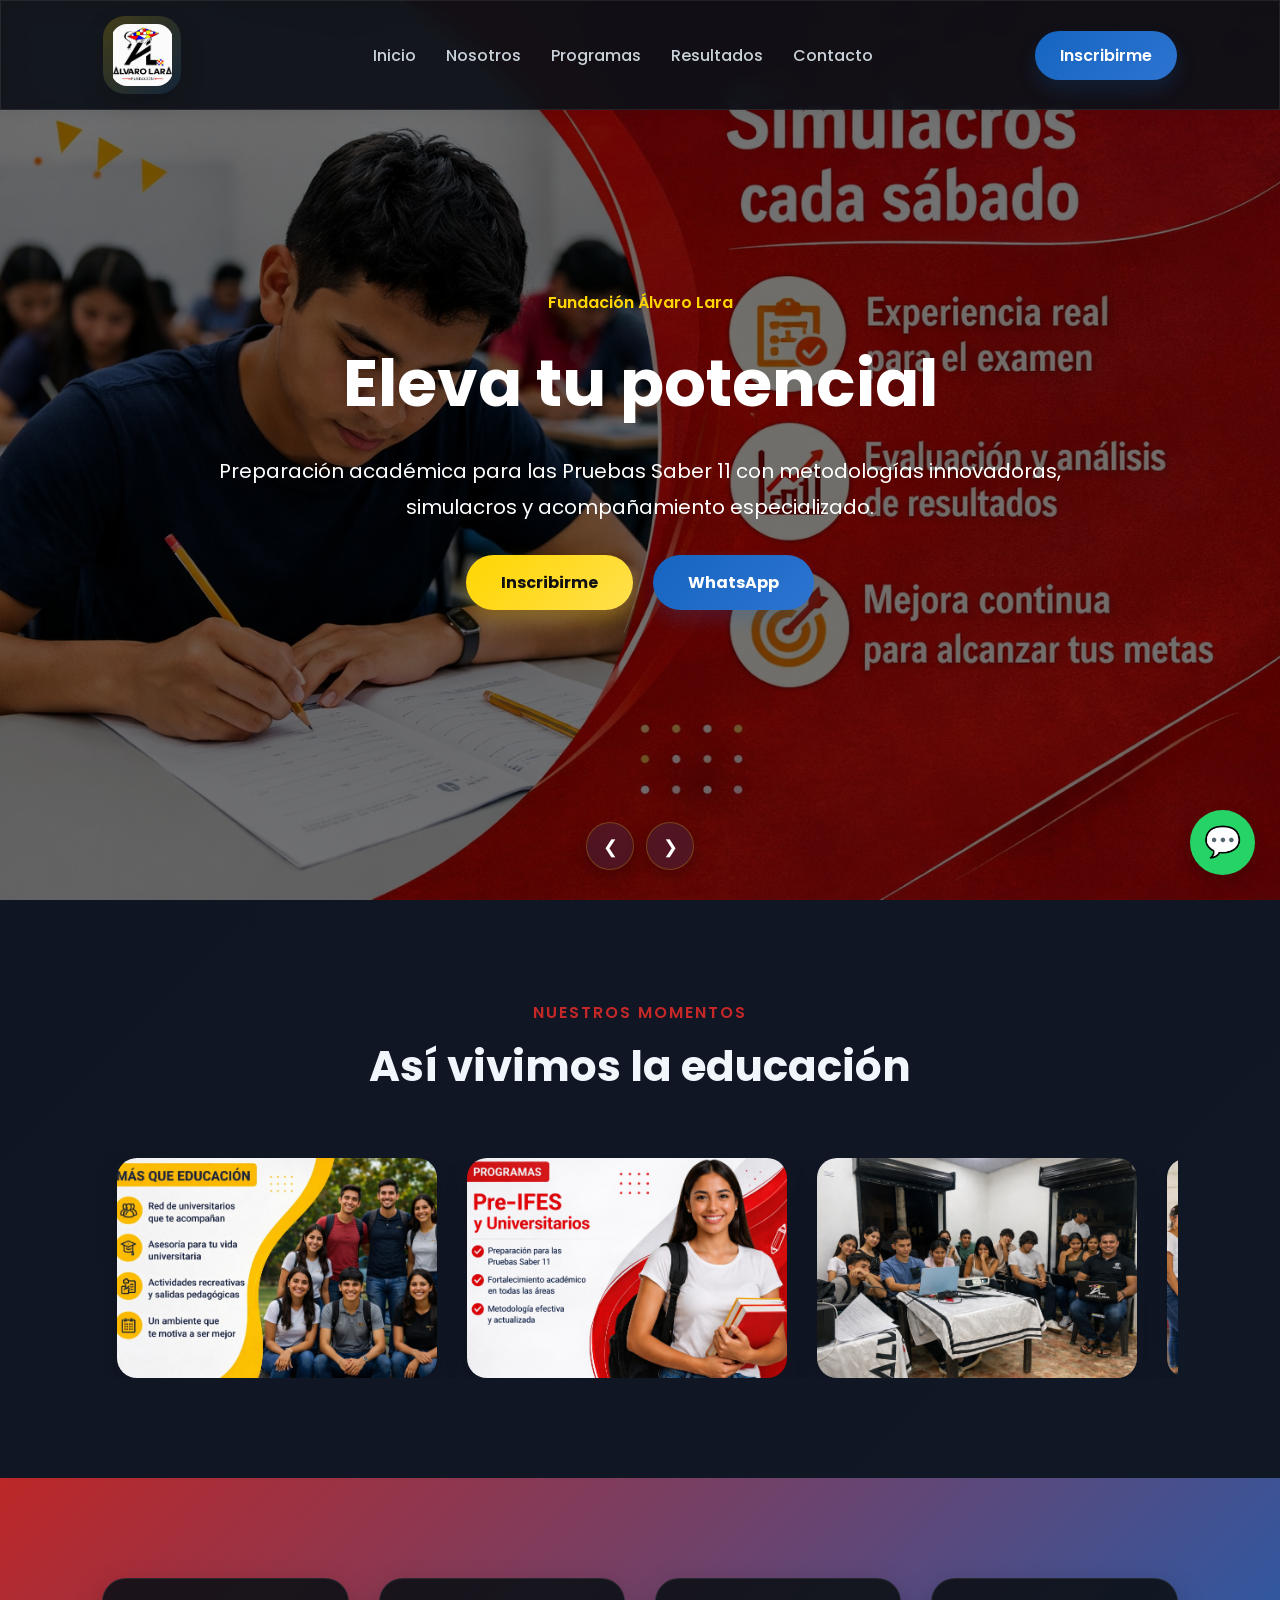
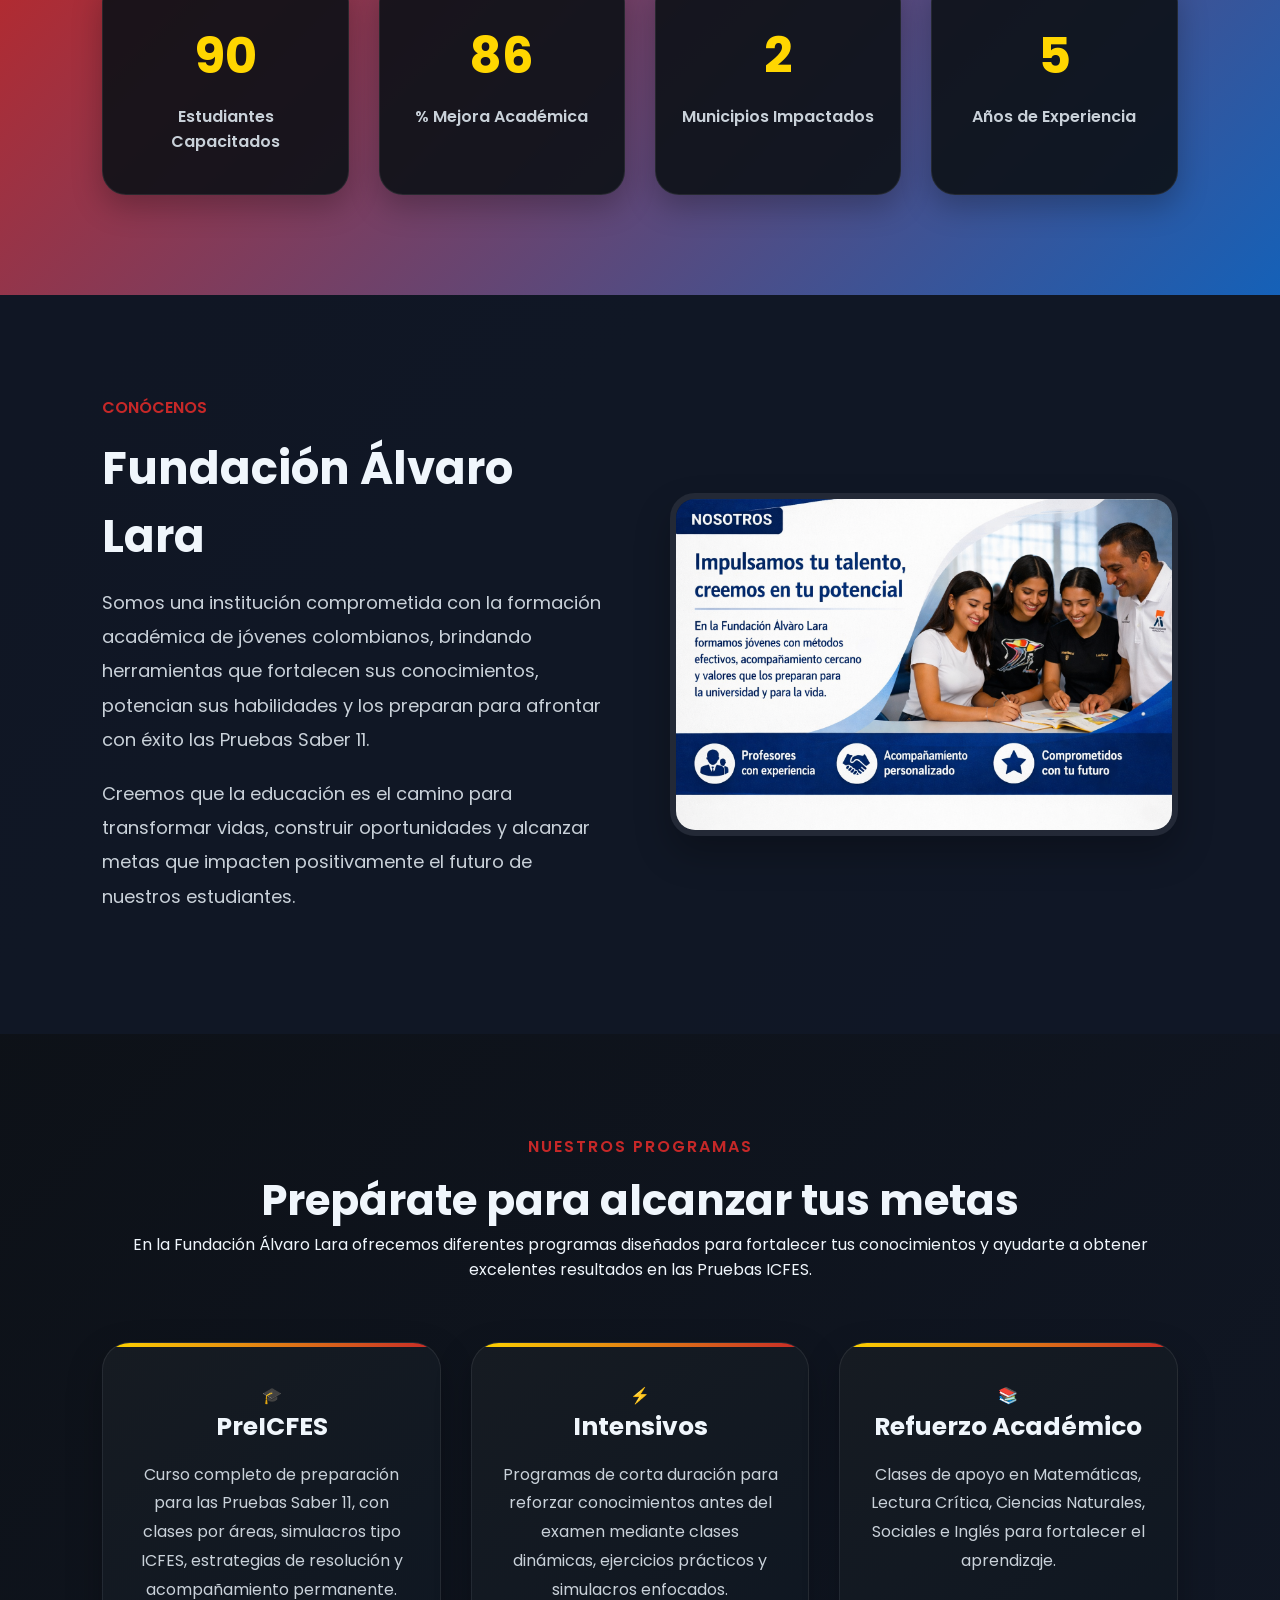
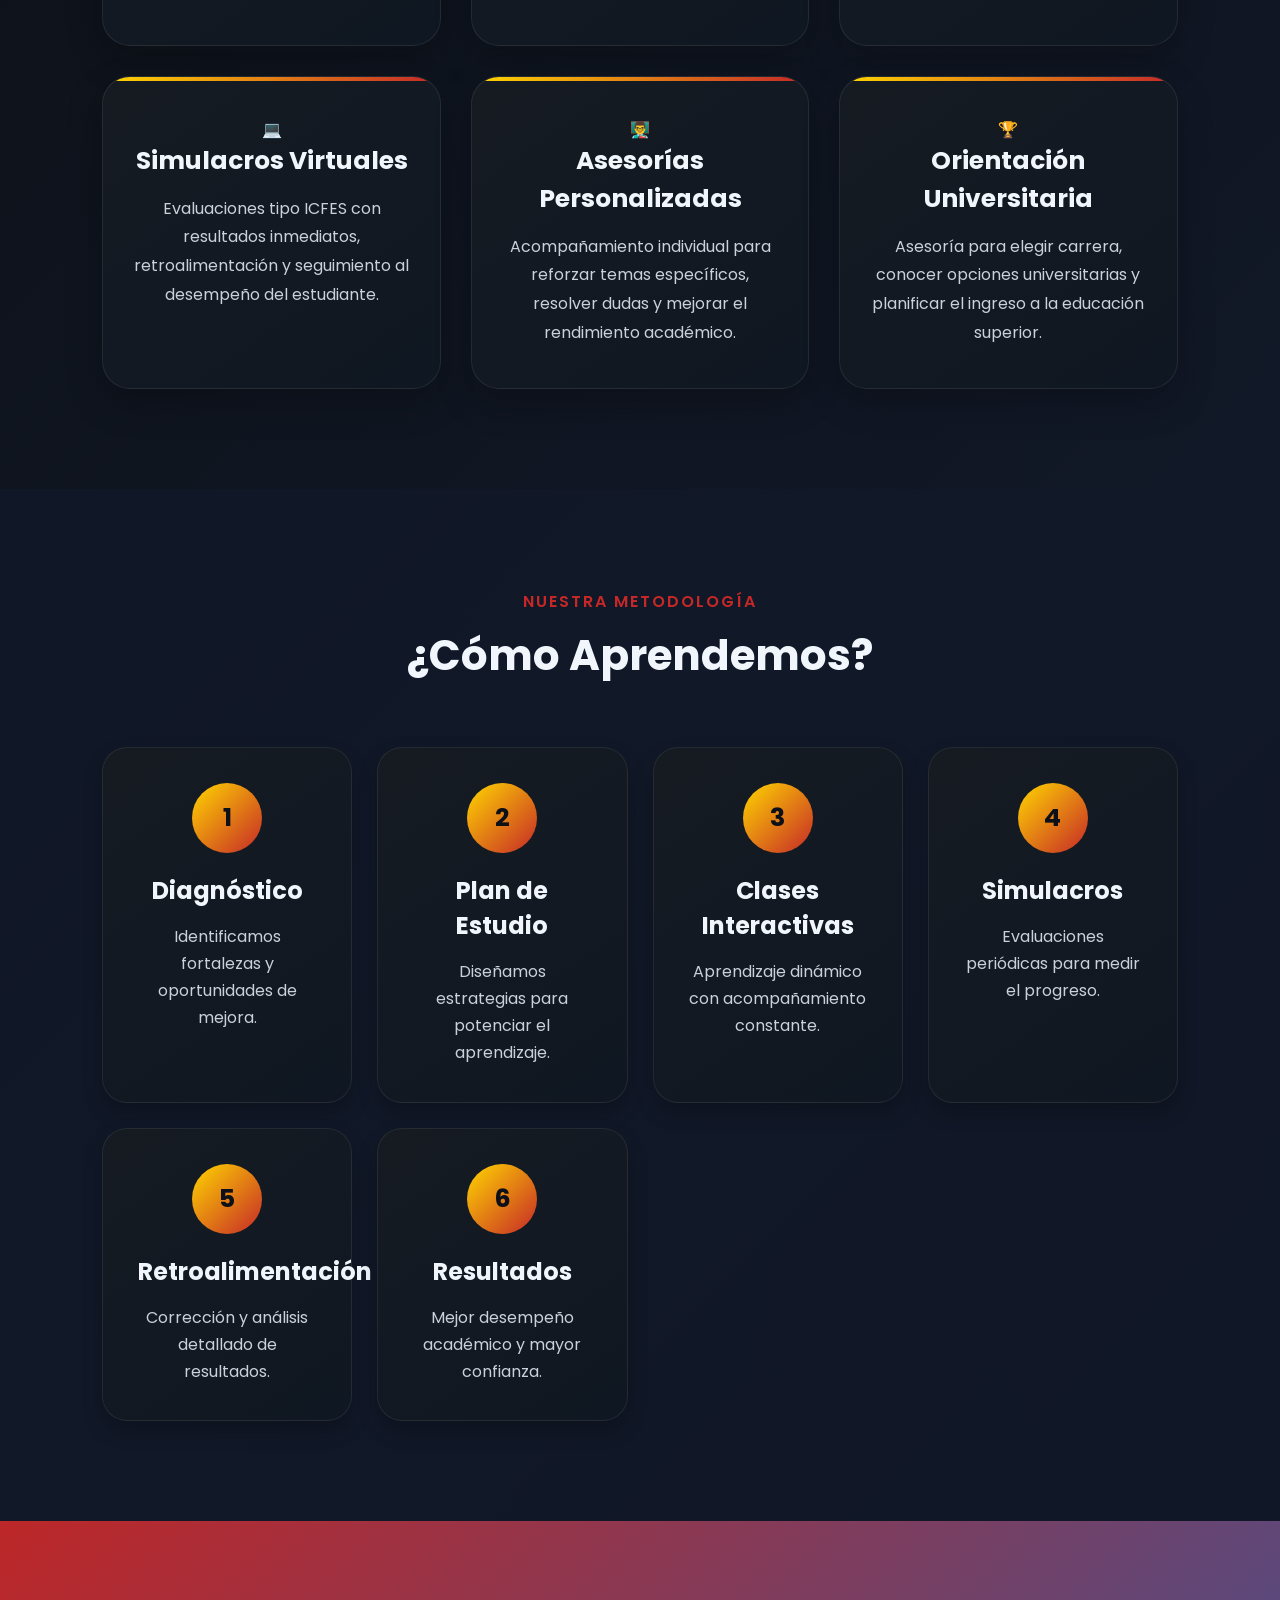
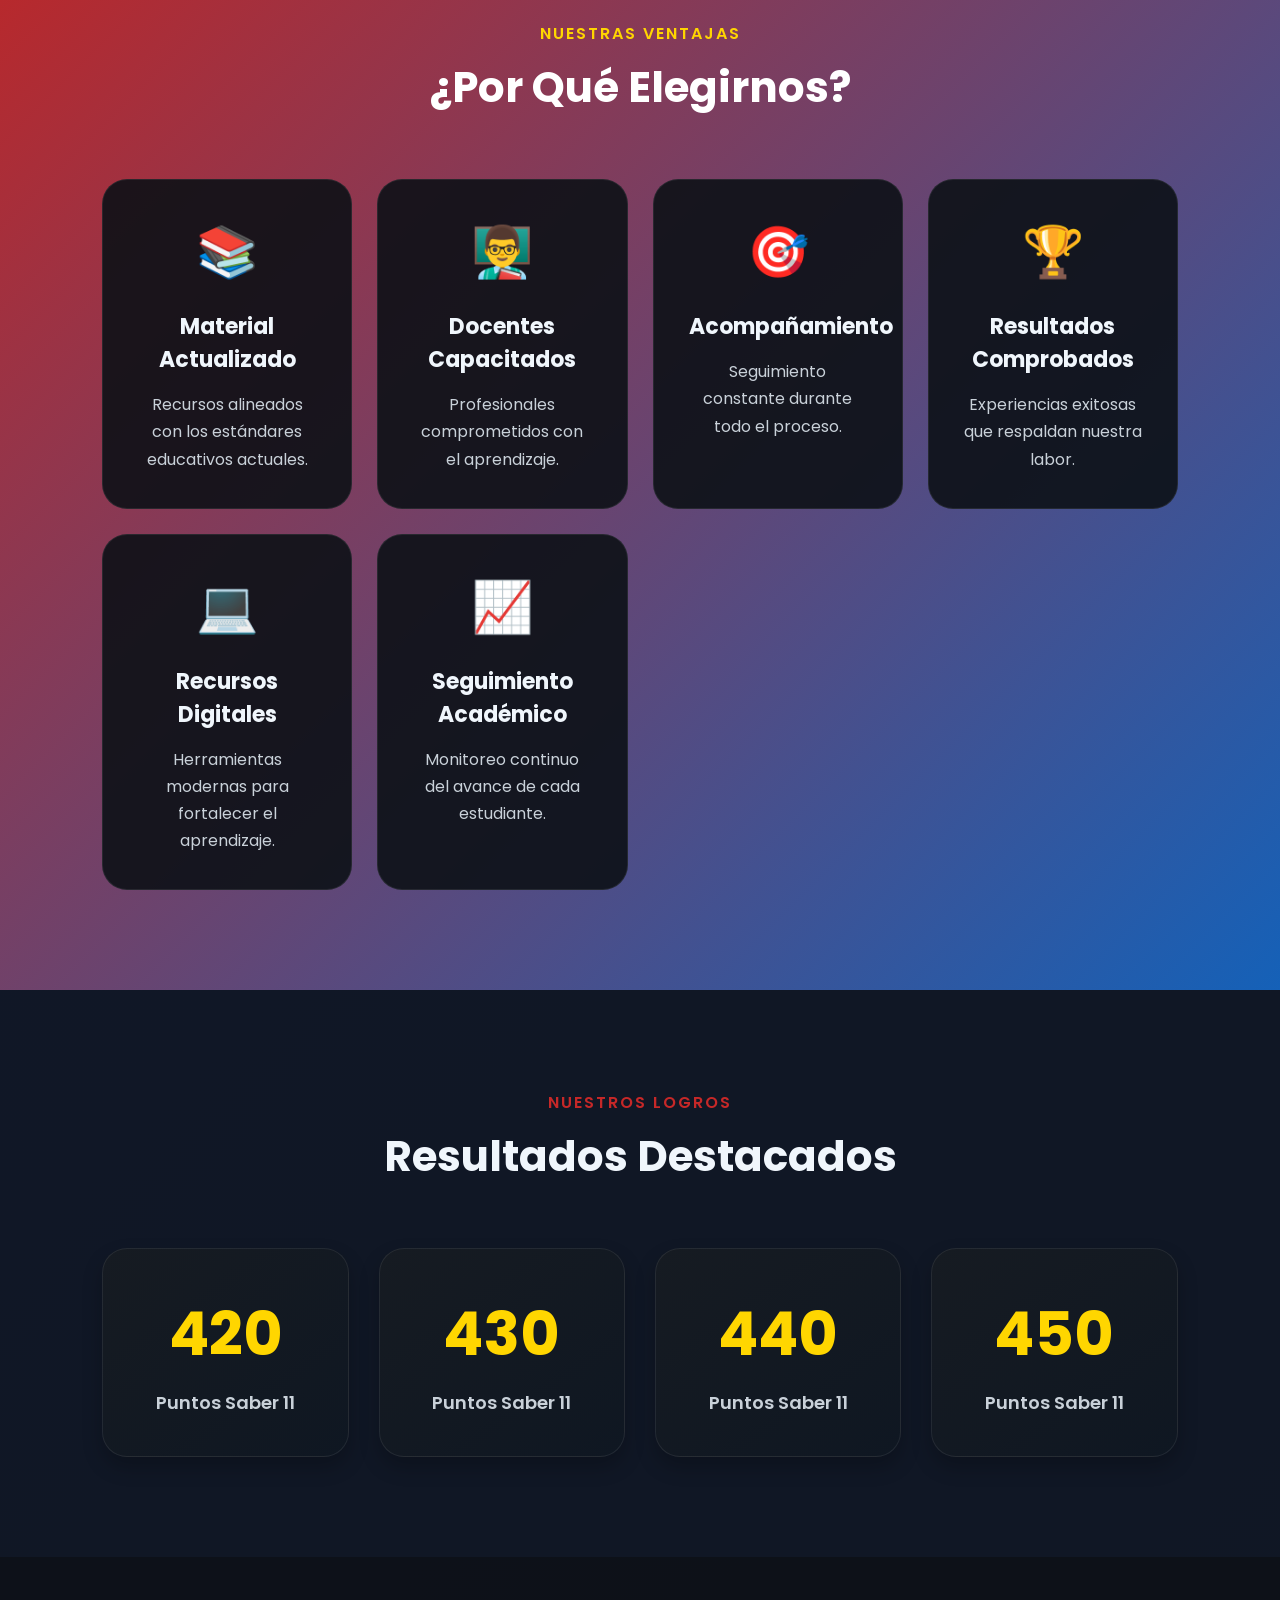
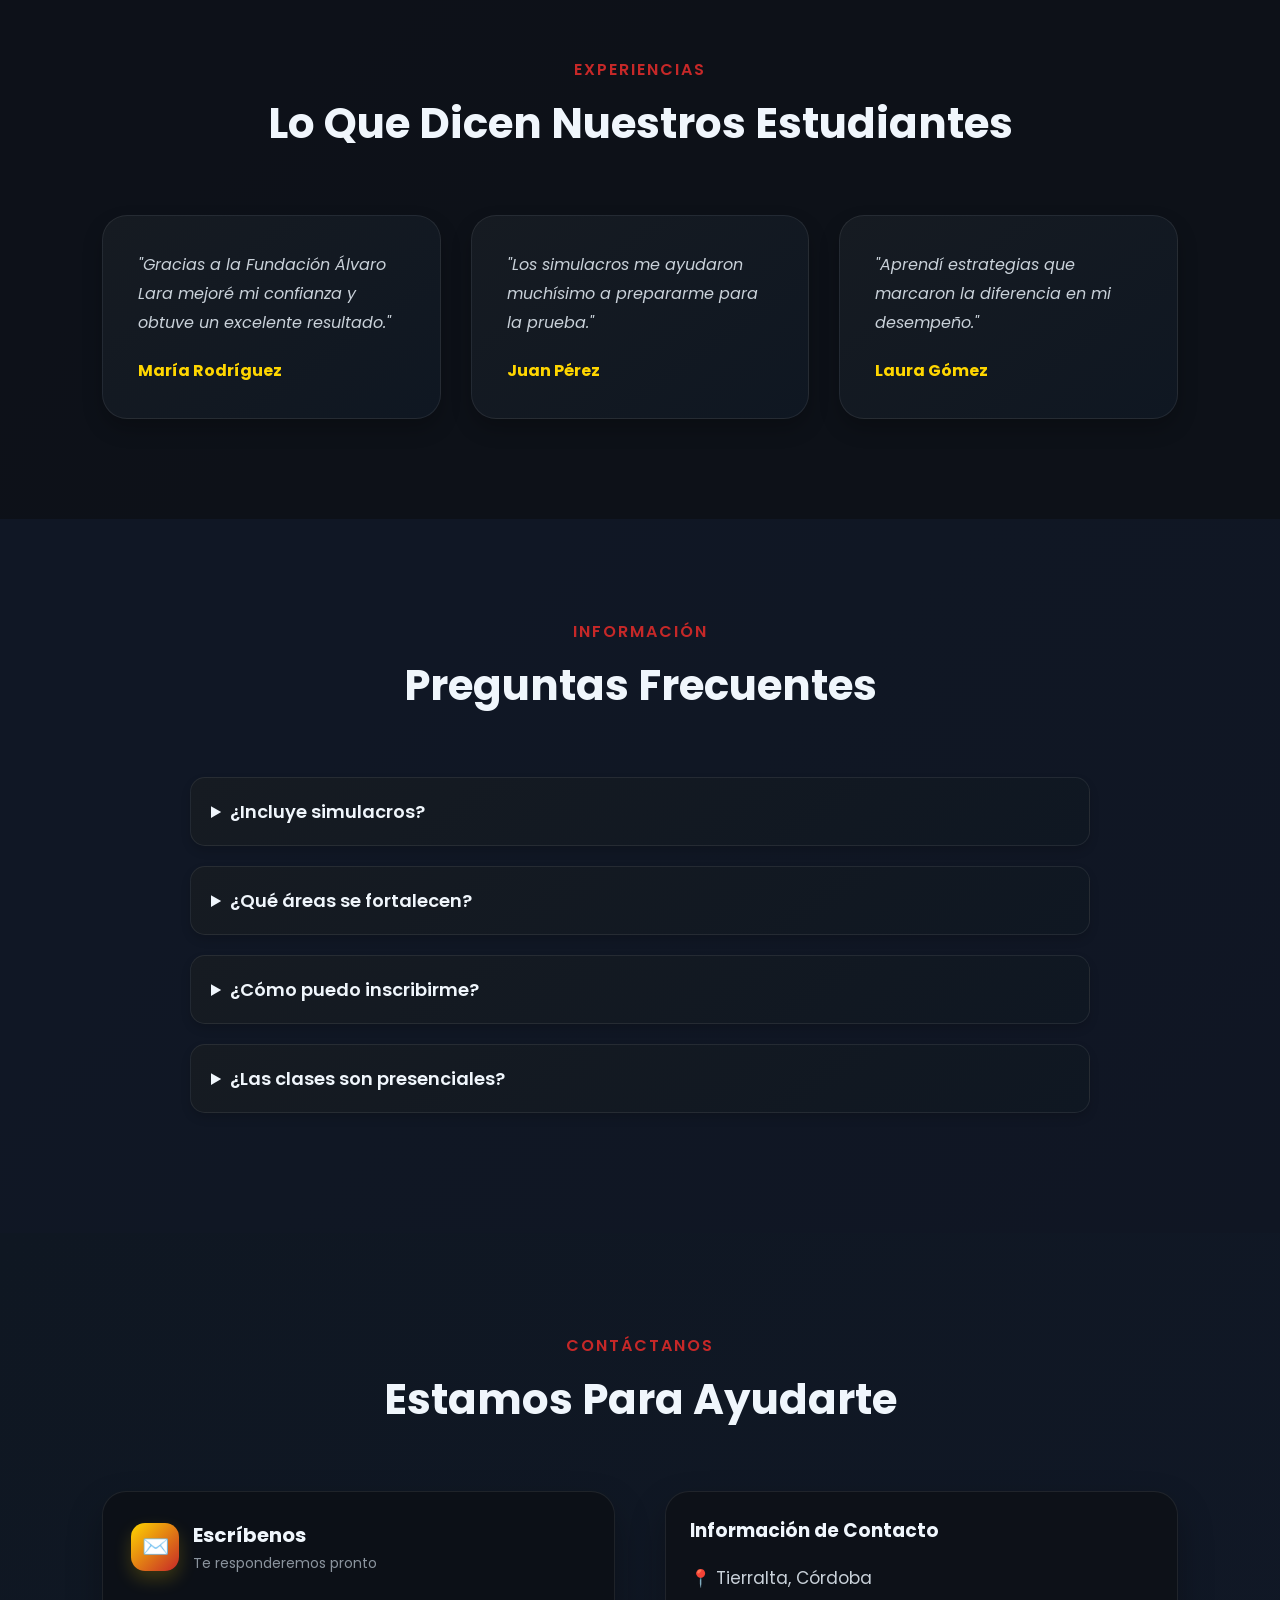
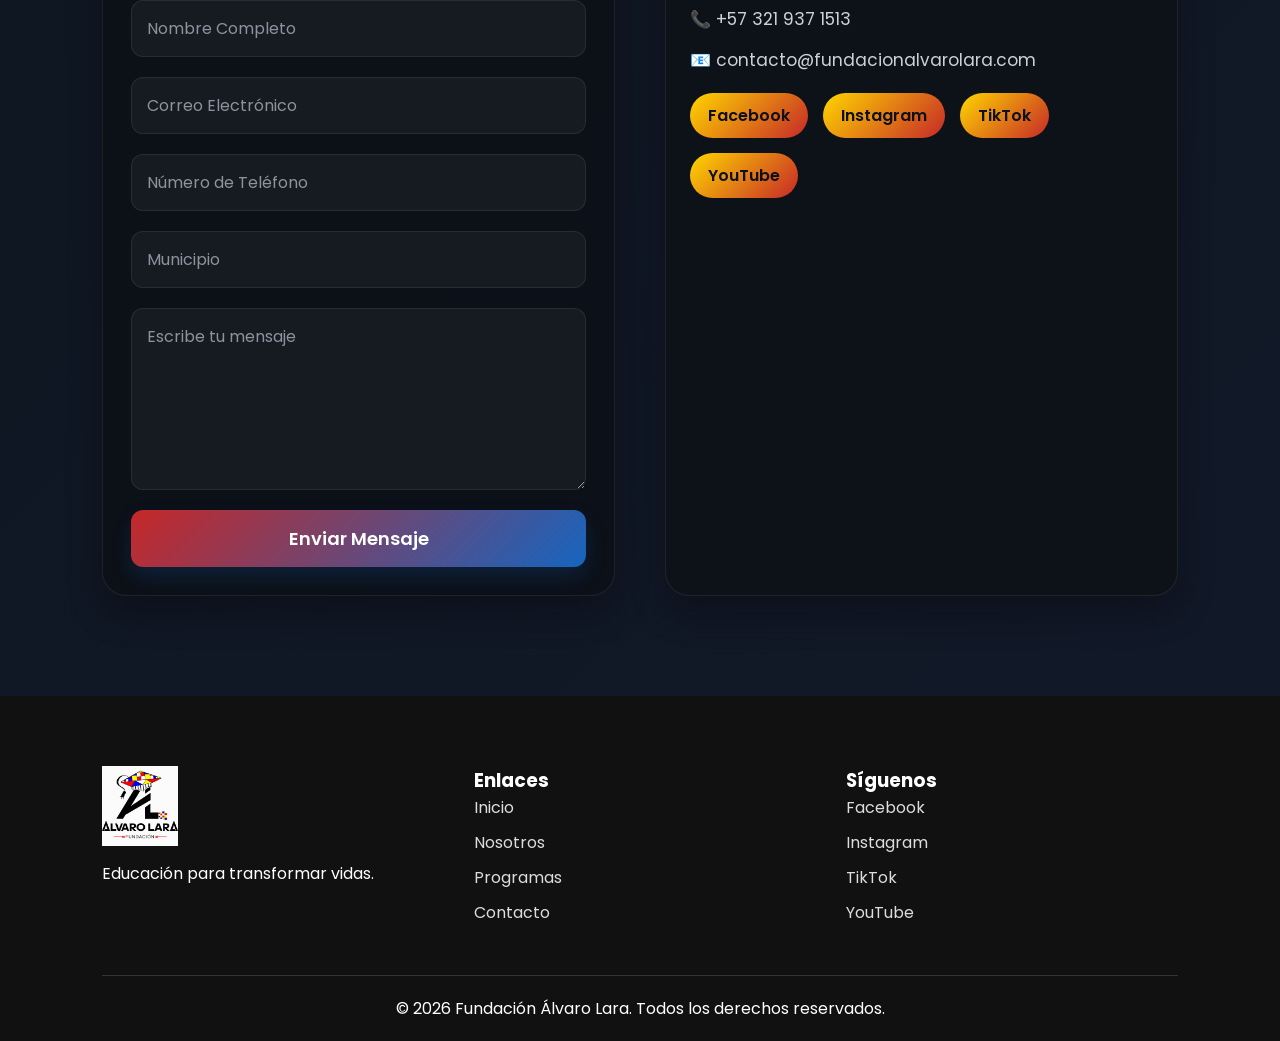
==== index.html @ f752b9d3 "dividi el intensivo de las preicfes" ====
<!DOCTYPE html>
<html lang="es">

<head>

<meta charset="UTF-8">
<meta name="viewport" content="width=device-width, initial-scale=1.0">

<title>Fundación Álvaro Lara</title>

<link rel="stylesheet" href="style.css">

<link href="https://fonts.googleapis.com/css2?family=Poppins:wght@300;400;500;600;700;800&display=swap" rel="stylesheet">

</head>

<body>

<!-- NAVBAR -->

<header>

    <div class="logo">

        <img src="imagenes/logo.png" alt="Fundación Álvaro Lara">

    </div>

    <nav>

        <ul>

            <li><a href="#inicio">Inicio</a></li>
            <li><a href="#nosotros">Nosotros</a></li>
            <li><a href="#programas">Programas</a></li>
            <li><a href="#resultados">Resultados</a></li>
            <li><a href="#contacto">Contacto</a></li>

        </ul>

    </nav>

    <a href="formulario.html" class="btn-nav">

        Inscribirme

    </a>

</header>

<!-- HERO -->

<section class="hero" id="inicio">

    <div class="hero-overlay"></div>

    <div class="hero-slider">

        <img src="imagenes/hero1.jpg" class="active">
        <img src="imagenes/hero2.jpg">
        <img src="imagenes/hero3.jpg">
        <img src="imagenes/hero4.jpg">

    </div>

    <div class="hero-controls" aria-label="Controles del carrusel">
        <button class="hero-control prev" type="button" aria-label="Imagen anterior">&#10094;</button>
        <button class="hero-control next" type="button" aria-label="Imagen siguiente">&#10095;</button>
    </div>

    <div class="hero-content">

        <span>
            Fundación Álvaro Lara
        </span>

        <h1>

            Eleva tu potencial

        </h1>

        <p>

            Preparación académica para las Pruebas Saber 11
            con metodologías innovadoras, simulacros y
            acompañamiento especializado.

        </p>

        <div class="hero-buttons">

            <a href="formulario.html" class="btn-principal">
                Inscribirme
            </a>

            <a href="https://wa.me/573219371513?text=Hola%2C%20quiero%20más%20información%20sobre%20la%20fundación%20Álvaro%20Lara" class="btn-secundario" target="_blank" rel="noopener noreferrer">
                WhatsApp
            </a>

        </div>

    </div>

</section>

<!-- GALERÍA -->

<section class="galeria">

    <div class="titulo-seccion">

        <span>Nuestros Momentos</span>

        <h2>Así vivimos la educación</h2>

    </div>

    <div class="slider-galeria">

        <div class="slide-track">

            <img src="imagenes/mas.jpg">
            <img src="imagenes/programas.jpg">
            <img src="imagenes/foto1.jpg">
            <img src="imagenes/foto4.jpg">
            <img src="imagenes/horarios.jpg">
            <img src="imagenes/foto6.jpg">

            <img src="imagenes/mas.jpg">
            <img src="imagenes/programas.jpg">
            <img src="imagenes/foto1.jpg">
            <img src="imagenes/foto4.jpg">
            <img src="imagenes/horarios.jpg">
            <img src="imagenes/foto6.jpg">

        </div>

    </div>

</section>

<!-- ESTADÍSTICAS -->

<section class="estadisticas">

    <div class="estadistica">

        <h3 class="contador" data-target="100">
            0
        </h3>

        <p>
            Estudiantes Capacitados
        </p>

    </div>

    <div class="estadistica">

        <h3 class="contador" data-target="95">
            0
        </h3>

        <p>
            % Mejora Académica
        </p>

    </div>

    <div class="estadistica">

        <h3 class="contador" data-target="2">
            0
        </h3>

        <p>
            Municipios Impactados
        </p>

    </div>

    <div class="estadistica">

        <h3 class="contador" data-target="5">
            0
        </h3>

        <p>
            Años de Experiencia
        </p>

    </div>

</section>
<!-- NOSOTROS -->

<section class="nosotros" id="nosotros">

    <div class="contenedor-nosotros">

        <div class="texto-nosotros">

            <span>Conócenos</span>

            <h2>Fundación Álvaro Lara</h2>

            <p>

                Somos una institución comprometida con la formación académica
                de jóvenes colombianos, brindando herramientas que fortalecen
                sus conocimientos, potencian sus habilidades y los preparan
                para afrontar con éxito las Pruebas Saber 11.

            </p>

            <p>

                Creemos que la educación es el camino para transformar vidas,
                construir oportunidades y alcanzar metas que impacten
                positivamente el futuro de nuestros estudiantes.

            </p>

        </div>

        <div class="imagen-nosotros">

            <img src="imagenes/nosotros.jpg" alt="Fundación Álvaro Lara">

        </div>

    </div>

</section>

<!-- PROGRAMAS -->

<section id="programas" class="programas">
    <div class="contenedor">

        <div class="titulo-seccion">
            <span>NUESTROS PROGRAMAS</span>
            <h2>Prepárate para alcanzar tus metas</h2>
            <p>
                En la Fundación Álvaro Lara ofrecemos diferentes programas
                diseñados para fortalecer tus conocimientos y ayudarte a obtener
                excelentes resultados en las Pruebas ICFES.
            </p>
        </div>

        <div class="contenedor-programas">

            <div class="programa-card">
                <div class="icono-programa">🎓</div>
                <h3>PreICFES</h3>
                <p>
                    Curso completo de preparación para las Pruebas Saber 11,
                    con clases por áreas, simulacros tipo ICFES, estrategias
                    de resolución y acompañamiento permanente.
                </p>
            </div>

            <div class="programa-card">
                <div class="icono-programa">⚡</div>
                <h3>Intensivos</h3>
                <p>
                    Programas de corta duración para reforzar conocimientos
                    antes del examen mediante clases dinámicas, ejercicios
                    prácticos y simulacros enfocados.
                </p>
            </div>

            <div class="programa-card">
                <div class="icono-programa">📚</div>
                <h3>Refuerzo Académico</h3>
                <p>
                    Clases de apoyo en Matemáticas, Lectura Crítica, Ciencias
                    Naturales, Sociales e Inglés para fortalecer el aprendizaje.
                </p>
            </div>

            <div class="programa-card">
                <div class="icono-programa">💻</div>
                <h3>Simulacros Virtuales</h3>
                <p>
                    Evaluaciones tipo ICFES con resultados inmediatos,
                    retroalimentación y seguimiento al desempeño del estudiante.
                </p>
            </div>

            <div class="programa-card">
                <div class="icono-programa">👨‍🏫</div>
                <h3>Asesorías Personalizadas</h3>
                <p>
                    Acompañamiento individual para reforzar temas específicos,
                    resolver dudas y mejorar el rendimiento académico.
                </p>
            </div>

            <div class="programa-card">
                <div class="icono-programa">🏆</div>
                <h3>Orientación Universitaria</h3>
                <p>
                    Asesoría para elegir carrera, conocer opciones universitarias
                    y planificar el ingreso a la educación superior.
                </p>
            </div>

        </div>

    </div>
</section>

<!-- CÓMO APRENDEMOS -->

<section class="aprendemos" id="aprendemos">

    <div class="titulo-seccion">

        <span>Nuestra Metodología</span>

        <h2>¿Cómo Aprendemos?</h2>

    </div>

    <div class="linea-tiempo">

        <div class="paso">

            <div class="numero">1</div>

            <h3>Diagnóstico</h3>

            <p>
                Identificamos fortalezas y oportunidades de mejora.
            </p>

        </div>

        <div class="paso">

            <div class="numero">2</div>

            <h3>Plan de Estudio</h3>

            <p>
                Diseñamos estrategias para potenciar el aprendizaje.
            </p>

        </div>

        <div class="paso">

            <div class="numero">3</div>

            <h3>Clases Interactivas</h3>

            <p>
                Aprendizaje dinámico con acompañamiento constante.
            </p>

        </div>

        <div class="paso">

            <div class="numero">4</div>

            <h3>Simulacros</h3>

            <p>
                Evaluaciones periódicas para medir el progreso.
            </p>

        </div>

        <div class="paso">

            <div class="numero">5</div>

            <h3>Retroalimentación</h3>

            <p>
                Corrección y análisis detallado de resultados.
            </p>

        </div>

        <div class="paso">

            <div class="numero">6</div>

            <h3>Resultados</h3>

            <p>
                Mejor desempeño académico y mayor confianza.
            </p>

        </div>

    </div>

</section>

<!-- ¿POR QUÉ ELEGIRNOS? -->

<section class="elegirnos">

    <div class="titulo-seccion">

        <span>Nuestras Ventajas</span>

        <h2>¿Por Qué Elegirnos?</h2>

    </div>

    <div class="contenedor-elegirnos">

        <div class="ventaja">

            <div class="icono">📚</div>

            <h3>Material Actualizado</h3>

            <p>
                Recursos alineados con los estándares educativos actuales.
            </p>

        </div>

        <div class="ventaja">

            <div class="icono">👨‍🏫</div>

            <h3>Docentes Capacitados</h3>

            <p>
                Profesionales comprometidos con el aprendizaje.
            </p>

        </div>

        <div class="ventaja">

            <div class="icono">🎯</div>

            <h3>Acompañamiento</h3>

            <p>
                Seguimiento constante durante todo el proceso.
            </p>

        </div>

        <div class="ventaja">

            <div class="icono">🏆</div>

            <h3>Resultados Comprobados</h3>

            <p>
                Experiencias exitosas que respaldan nuestra labor.
            </p>

        </div>

        <div class="ventaja">

            <div class="icono">💻</div>

            <h3>Recursos Digitales</h3>

            <p>
                Herramientas modernas para fortalecer el aprendizaje.
            </p>

        </div>

        <div class="ventaja">

            <div class="icono">📈</div>

            <h3>Seguimiento Académico</h3>

            <p>
                Monitoreo continuo del avance de cada estudiante.
            </p>

        </div>

    </div>

</section>
<!-- RESULTADOS -->

<section class="resultados" id="resultados">

    <div class="titulo-seccion">

        <span>Nuestros Logros</span>

        <h2>Resultados Destacados</h2>

    </div>

    <div class="contenedor-resultados">

        <div class="resultado-card">

            <h3>420</h3>

            <p>Puntos Saber 11</p>

        </div>

        <div class="resultado-card">

            <h3>430</h3>

            <p>Puntos Saber 11</p>

        </div>

        <div class="resultado-card">

            <h3>440</h3>

            <p>Puntos Saber 11</p>

        </div>

        <div class="resultado-card">

            <h3>450</h3>

            <p>Puntos Saber 11</p>

        </div>

    </div>

</section>

<!-- TESTIMONIOS -->

<section class="testimonios">

    <div class="titulo-seccion">

        <span>Experiencias</span>

        <h2>Lo Que Dicen Nuestros Estudiantes</h2>

    </div>

    <div class="contenedor-testimonios">

        <div class="testimonio">

            <p>

                "Gracias a la Fundación Álvaro Lara mejoré mi confianza y obtuve un excelente resultado."

            </p>

            <h4>María Rodríguez</h4>

        </div>

        <div class="testimonio">

            <p>

                "Los simulacros me ayudaron muchísimo a prepararme para la prueba."

            </p>

            <h4>Juan Pérez</h4>

        </div>

        <div class="testimonio">

            <p>

                "Aprendí estrategias que marcaron la diferencia en mi desempeño."

            </p>

            <h4>Laura Gómez</h4>

        </div>

    </div>

</section>

<!-- PREGUNTAS FRECUENTES -->

<section class="faq">

    <div class="titulo-seccion">

        <span>Información</span>

        <h2>Preguntas Frecuentes</h2>

    </div>

    <div class="faq-container">

        <details>

            <summary>
                ¿Incluye simulacros?
            </summary>

            <p>
                Sí, realizamos simulacros periódicos para evaluar el progreso.
            </p>

        </details>

        <details>

            <summary>
                ¿Qué áreas se fortalecen?
            </summary>

            <p>
                Matemáticas, Lectura Crítica, Ciencias Naturales, Sociales e Inglés.
            </p>

        </details>

        <details>

            <summary>
                ¿Cómo puedo inscribirme?
            </summary>

            <p>
                Puedes hacerlo mediante nuestro formulario o WhatsApp.
            </p>

        </details>

        <details>

            <summary>
                ¿Las clases son presenciales?
            </summary>

            <p>
                Dependerá de la modalidad ofrecida por la fundación.
            </p>

        </details>

    </div>

</section>

<!-- CONTACTO -->

<section class="contacto" id="contacto">

    <div class="titulo-seccion">

        <span>Contáctanos</span>

        <h2>Estamos Para Ayudarte</h2>

    </div>

    <div class="contenedor-contacto">

        <form class="formulario" id="form-contacto">

            <div class="formulario-header">
                <div class="formulario-icono">✉️</div>
                <div>
                    <h3>Escríbenos</h3>
                    <p>Te responderemos pronto</p>
                </div>
            </div>

            <input
                type="text"
                name="nombre"
                placeholder="Nombre Completo"
                required>

            <input
                type="email"
                name="email"
                placeholder="Correo Electrónico"
                required>

            <input
                type="tel"
                name="telefono"
                placeholder="Número de Teléfono">

            <input
                type="text"
                name="municipio"
                placeholder="Municipio">

            <textarea
                name="mensaje"
                rows="6"
                placeholder="Escribe tu mensaje"></textarea>

            <button type="submit">

                Enviar Mensaje

            </button>

        </form>

        <div class="info-contacto">

            <h3>Información de Contacto</h3>

            <p>📍 Tierralta, Córdoba</p>

            <p>📞 +57 321 937 1513</p>

            <p>📧 contacto@fundacionalvarolara.com</p>

            <div class="redes-sociales">

                <a href="#">Facebook</a>

                <a href="#">Instagram</a>

                <a href="#">TikTok</a>

                <a href="#">YouTube</a>

            </div>

        </div>

    </div>

</section>

<!-- FOOTER -->

<footer>

    <div class="footer-contenido">

        <div class="footer-logo">

            <img src="imagenes/logo.png" alt="Fundación Álvaro Lara">

            <p>

                Educación para transformar vidas.

            </p>

        </div>

        <div class="footer-links">

            <h3>Enlaces</h3>

            <a href="#inicio">Inicio</a>
            <a href="#nosotros">Nosotros</a>
            <a href="#programas">Programas</a>
            <a href="#contacto">Contacto</a>

        </div>

        <div class="footer-redes">

            <h3>Síguenos</h3>

            <a href="#">Facebook</a>
            <a href="#">Instagram</a>
            <a href="#">TikTok</a>
            <a href="#">YouTube</a>

        </div>

    </div>

    <div class="footer-copy">

        <p>

            © 2026 Fundación Álvaro Lara. Todos los derechos reservados.

        </p>

    </div>

</footer>

<!-- WHATSAPP FLOTANTE -->

<a href="https://wa.me/573219371513"
class="whatsapp-float"
target="_blank">

💬

</a>

<script src="script.js"></script>

</body>
</html>
---- style.css ----
/* =========================
   CONFIGURACIÓN GENERAL
========================= */

*{
margin:0;
padding:0;
box-sizing:border-box;
font-family:'Poppins',sans-serif;
scroll-behavior:smooth;
}

:root{

--rojo:#c62828;
--rojo2:#e53935;

--amarillo:#ffd600;

--azul:#1565c0;

--blanco:#fffdf8;
--blanco-suave:#f8f2e8;
--gris-claro:#f1e9dc;
--gris-texto:#5f5a51;

--negro:#212121;

}

body{

background:
radial-gradient(circle at top left, rgba(255,214,0,.08) 0 8%, transparent 9%),
radial-gradient(circle at bottom right, rgba(21,101,192,.10) 0 10%, transparent 11%),
linear-gradient(135deg, #0b0f16 0%, #111827 45%, #0d1117 100%);
color:#f0f6fc;
overflow-x:hidden;

}

.quiz-page{
  min-height:100vh;
  background:linear-gradient(135deg, #0f172a 0%, #111827 45%, #172554 100%);
}

.hidden{
  display:none !important;
}

img{

max-width:100%;
display:block;

}

a{

text-decoration:none;

}

section{

padding:100px 8%;

}

section:nth-of-type(even){

background:rgba(17,24,39,.72);

}

.panel-card.wide,
.subject-card,
.quiz-card,
.score-box,
.error-card{
  border:1px solid rgba(255,255,255,.12);
  box-shadow:0 20px 40px rgba(0,0,0,.18);
}

.subject-grid{
  display:grid;
  grid-template-columns:repeat(3, minmax(0, 1fr));
  gap:18px;
  margin-top:20px;
}

.subject-card{
  display:block;
  padding:20px;
  border-radius:20px;
  background:rgba(255,255,255,.06);
  color:#f8fafc;
  transition:transform .2s ease, background .2s ease;
}

.subject-card:hover{
  transform:translateY(-4px);
  background:rgba(255,255,255,.12);
}

.subject-card h4{
  margin:12px 0 8px;
}

.subject-card p{
  color:#cbd5e1;
  font-size:14px;
}

.quiz-main{
  padding:140px 6% 60px;
}

.quiz-card{
  max-width:900px;
  margin:0 auto;
  padding:32px;
  border-radius:24px;
  background:rgba(15,23,42,.92);
}

.quiz-badge{
  display:inline-block;
  padding:8px 14px;
  border-radius:999px;
  background:rgba(255,214,0,.16);
  color:#ffd600;
  margin-bottom:12px;
  font-weight:600;
}

.quiz-intro,
.quiz-container,
.quiz-results{
  display:flex;
  flex-direction:column;
  gap:18px;
}

.quiz-progress{
  width:100%;
  height:10px;
  background:rgba(255,255,255,.12);
  border-radius:999px;
  overflow:hidden;
}

.progress-bar{
  height:100%;
  width:0;
  background:linear-gradient(90deg, var(--amarillo), var(--azul));
  transition:width .3s ease;
}

.quiz-meta{
  display:flex;
  justify-content:space-between;
  color:#cbd5e1;
  font-size:14px;
}

.options-list{
  display:grid;
  gap:12px;
}

.option-item{
  display:flex;
  align-items:center;
  gap:10px;
  padding:14px 16px;
  border-radius:14px;
  background:rgba(255,255,255,.06);
  cursor:pointer;
}

.option-item input{
  accent-color:#ffd600;
}

.quiz-actions{
  display:flex;
  justify-content:flex-end;
}

.score-grid{
  display:grid;
  grid-template-columns:repeat(3, minmax(0, 1fr));
  gap:16px;
}

.score-box{
  padding:18px;
  border-radius:18px;
  background:rgba(255,255,255,.06);
  text-align:center;
}

.score-box strong{
  display:block;
  font-size:28px;
  color:#ffd600;
}

.wrong-list{
  display:grid;
  gap:10px;
}

.error-card{
  padding:16px;
  border-radius:16px;
  background:rgba(255,255,255,.05);
}

.wrong-answer{
  color:#ff8a80;
  font-weight:600;
}

.correct-answer{
  color:#86efac;
  font-weight:600;
}

.explanation{
  color:#cbd5e1;
  margin-top:8px;
  font-size:14px;
}

.success-message{
  color:#86efac;
  font-weight:600;
}

@media (max-width: 768px){
  .subject-grid,
  .score-grid{
    grid-template-columns:1fr;
  }

  .quiz-meta{
    flex-direction:column;
    gap:6px;
  }
}

/* =========================
   TITULOS
========================= */

.titulo-seccion{

text-align:center;
margin-bottom:60px;

}

.titulo-seccion span{

color:var(--rojo);
font-weight:600;
text-transform:uppercase;
letter-spacing:2px;

}

.titulo-seccion h2{

font-size:42px;
margin-top:10px;
color:#f0f6fc;

}

/* =========================
   NAVBAR
========================= */

header{

position:fixed;

top:0;
left:0;

width:100%;

display:flex;
justify-content:space-between;
align-items:center;

padding:15px 8%;

background:rgba(13,17,23,.92);
border:1px solid rgba(255,255,255,.08);
backdrop-filter:blur(10px);

box-shadow:0 10px 30px rgba(0,0,0,.35);

z-index:1000;

}

.logo{
width:78px;
height:78px;
padding:8px;
display:flex;
align-items:center;
justify-content:center;
border-radius:22px;
background:linear-gradient(135deg, rgba(255,214,0,.20), rgba(21,101,192,.18));
box-shadow:0 10px 24px rgba(0,0,0,.18);
}

.logo img{
height:100%;
width:100%;
object-fit:contain;
border-radius:16px;
}

nav ul{

display:flex;
list-style:none;

}

nav ul li{

margin-left:30px;

}

nav ul li a{

color:#c9d1d9;

font-weight:500;

transition:.3s;

}

nav ul li a:hover{

color:#ffd600;

}

.btn-nav{

background:linear-gradient(135deg, var(--azul), #2d74d0);

padding:12px 25px;

border-radius:50px;

color:white;

font-weight:600;

transition:.3s;

box-shadow:0 10px 20px rgba(21, 101, 192, .2);

}

.btn-nav:hover{

transform:translateY(-3px);

}

/* =========================
   HERO
========================= */

.hero{

height:100vh;

display:flex;
align-items:center;
justify-content:center;

position:relative;

overflow:hidden;

padding:0;

}

.hero-slider{

position:absolute;

width:100%;
height:100%;

top:0;
left:0;

z-index:1;

}

.hero-slider img{

position:absolute;

width:100%;
height:100%;

object-fit:cover;

opacity:0;

transition:opacity 1.2s ease-in-out;

}

.hero-slider img.active{

opacity:1;

}

.hero-overlay{

position:absolute;

width:100%;
height:100%;

background:rgba(0,0,0,.55);

z-index:2;

}

.hero-controls{

position:absolute;

bottom:30px;

left:50%;

transform:translateX(-50%);

display:flex;

gap:12px;

z-index:3;

}

.hero-control{

width:48px;

height:48px;

border:1px solid rgba(255,214,0,.24);

border-radius:50%;

background:rgba(21,101,192,.16);

backdrop-filter:blur(8px);

color:white;

font-size:18px;

cursor:pointer;

box-shadow:0 8px 20px rgba(0,0,0,.25);

transition:all .3s ease;

}

.hero-control:hover{

background:linear-gradient(135deg, var(--amarillo), var(--rojo));

color:#111;

transform:translateY(-2px) scale(1.05);

box-shadow:0 10px 25px rgba(0,0,0,.3);

}

.hero-content{

position:relative;

z-index:3;

text-align:center;

max-width:850px;

color:white;

}

.hero-content span{

color:var(--amarillo);

font-weight:600;

}

.hero-content h1{

font-size:65px;

margin:20px 0;

}

.hero-content p{

font-size:20px;

line-height:1.8;

margin-bottom:30px;

}

.hero-buttons{

display:flex;

justify-content:center;

gap:20px;

}

.btn-principal{

background:linear-gradient(135deg, var(--amarillo), #ffe04d);

color:#111;

padding:15px 35px;

border-radius:50px;

font-weight:700;

box-shadow:0 10px 20px rgba(255,214,0,.25);

transition:all .3s ease;

}

.btn-principal:hover{

transform:translateY(-3px);

box-shadow:0 14px 25px rgba(255,214,0,.35);

}

.btn-secundario{

background:linear-gradient(135deg, var(--azul), #2d74d0);

color:white;

padding:15px 35px;

border-radius:50px;

font-weight:700;

box-shadow:0 10px 20px rgba(21,101,192,.2);

transition:all .3s ease;

}

.btn-secundario:hover{

transform:translateY(-3px);

box-shadow:0 14px 25px rgba(21,101,192,.28);

}

/* =========================
   GALERIA
========================= */

.galeria{

background:linear-gradient(180deg, rgba(13,17,23,.85), rgba(17,24,39,.95));

overflow:hidden;

}

.slider-galeria{

width:100%;

overflow:hidden;

margin-top:40px;

}

.slide-track{

display:flex;

width:calc(350px * 12);

animation:scroll 35s linear infinite;

}

.slide-track img{

width:320px;

height:220px;

object-fit:cover;

border-radius:20px;

margin:0 15px;

box-shadow:0 10px 25px rgba(0,0,0,.15);

transition:.4s;

}

.slide-track img:hover{

transform:scale(1.05);

}

@keyframes scroll{

0%{

transform:translateX(0);

}

100%{

transform:translateX(calc(-350px * 6));

}

}

/* =========================
   ESTADISTICAS
========================= */

.estadisticas{

background:linear-gradient(135deg, rgba(198,40,40,.95), rgba(21,101,192,.95));

display:grid;

grid-template-columns:
repeat(auto-fit,minmax(220px,1fr));

gap:30px;

}

.estadistica{

background:rgba(13,17,23,.9);

padding:40px 20px;

border-radius:24px;

text-align:center;

box-shadow:0 12px 30px rgba(0,0,0,.25);

border:1px solid rgba(255,255,255,.08);

}

.estadistica h3{

font-size:50px;

color:#ffd600;

margin-bottom:10px;

}

.estadistica p{

font-weight:600;
color:#c9d1d9;

}
/* =========================
   NOSOTROS
========================= */

.nosotros{

background:linear-gradient(135deg, rgba(13,17,23,.95), rgba(17,24,39,.95));

}

.contenedor-nosotros{

display:flex;

align-items:center;

justify-content:space-between;

gap:60px;

}

.texto-nosotros{

flex:1;

}

.texto-nosotros span{

color:var(--rojo);

font-weight:600;

text-transform:uppercase;

}

.texto-nosotros h2{

font-size:45px;

margin:15px 0;
color:#f0f6fc;

}

.texto-nosotros p{

font-size:18px;

line-height:1.9;

margin-bottom:20px;

color:#c9d1d9;

}

.imagen-nosotros{

flex:1;

}

.imagen-nosotros img{

width:100%;

border-radius:25px;

box-shadow:0 18px 35px rgba(0,0,0,.25);

border:6px solid rgba(255,255,255,.08);

}

/* =========================
   PROGRAMAS
========================= */

.programas{

background:linear-gradient(135deg, rgba(13,17,23,.95), rgba(17,24,39,.95));

}

.contenedor-programas{

display:grid;

grid-template-columns:
repeat(auto-fit,minmax(280px,1fr));

gap:30px;

}

.programa-card{

background:linear-gradient(145deg, #161b22, #0f1722);

padding:40px 30px;

border-radius:28px;

text-align:center;

transition:all .4s ease;

box-shadow:0 14px 35px rgba(0,0,0,.25);

border:1px solid rgba(255,255,255,.08);

position:relative;

overflow:hidden;

}

.programa-card::before{

content:"";

position:absolute;

top:0;
left:0;

width:100%;
height:4px;

background:linear-gradient(90deg, var(--amarillo), var(--rojo));

}

.programa-card:hover{

transform:translateY(-10px);

box-shadow:0 18px 40px rgba(0,0,0,.12);

}

.programa-card .icono{

font-size:50px;

margin-bottom:20px;

background:linear-gradient(135deg, rgba(255,214,0,.18), rgba(21,101,192,.20));

width:70px;
height:70px;

border-radius:50%;

display:grid;
place-items:center;

margin-inline:auto;

}

.programa-card h3{

font-size:25px;

margin-bottom:15px;

color:#f0f6fc;

}

.programa-card p{

line-height:1.8;

color:#c9d1d9;

}

/* =========================
   COMO APRENDEMOS
========================= */

.aprendemos{

background:rgba(13,17,23,.8);

}

.linea-tiempo{

display:grid;

grid-template-columns:
repeat(auto-fit,minmax(250px,1fr));

gap:25px;

margin-top:50px;

}

.paso{

background:linear-gradient(145deg, #161b22, #0f1722);

padding:35px;

border-radius:25px;

text-align:center;

box-shadow:0 10px 20px rgba(0,0,0,.22);

position:relative;

transition:.4s;

border:1px solid rgba(255,255,255,.08);

}

.paso:hover{

transform:translateY(-10px);

}

.numero{

width:70px;
height:70px;

margin:auto;

display:flex;

align-items:center;
justify-content:center;

background:linear-gradient(135deg, var(--amarillo), var(--rojo));

color:#0d1117;

font-size:25px;
font-weight:bold;

border-radius:50%;

margin-bottom:20px;

}

.paso h3{

margin-bottom:15px;

font-size:24px;
color:#f0f6fc;

}

.paso p{

color:#c9d1d9;

line-height:1.7;

}

/* =========================
   ELEGIRNOS
========================= */

.elegirnos{

background:linear-gradient(135deg, rgba(198,40,40,.95), rgba(21,101,192,.95));

color:white;

}

.elegirnos .titulo-seccion span{

color:var(--amarillo);

}

.elegirnos .titulo-seccion h2{

color:white;

}

.contenedor-elegirnos{

display:grid;

grid-template-columns:
repeat(auto-fit,minmax(250px,1fr));

gap:25px;

}

.ventaja{

background:rgba(13,17,23,.9);

color:#f0f6fc;

padding:35px;

border-radius:25px;

text-align:center;

transition:.4s;

border:1px solid rgba(255,255,255,.08);

}

.ventaja:hover{

transform:translateY(-10px);

}

.ventaja .icono{

font-size:50px;

margin-bottom:20px;

}

.ventaja h3{

margin-bottom:15px;

font-size:22px;

}

.ventaja p{

line-height:1.7;

color:#c9d1d9;

}
/* =========================
   RESULTADOS
========================= */

.resultados{

background:linear-gradient(135deg, rgba(13,17,23,.95), rgba(17,24,39,.95));

}

.contenedor-resultados{

display:grid;

grid-template-columns:
repeat(auto-fit,minmax(220px,1fr));

gap:30px;

}

.resultado-card{

background:linear-gradient(145deg, #161b22, #0f1722);

padding:40px;

text-align:center;

border-radius:25px;

box-shadow:0 10px 20px rgba(0,0,0,.22);

transition:.4s;

border-bottom:8px solid var(--amarillo);

border:1px solid rgba(255,255,255,.08);

}

.resultado-card:hover{

transform:translateY(-10px);

}

.resultado-card h3{

font-size:60px;

color:#ffd600;

margin-bottom:10px;

}

.resultado-card p{

font-size:18px;

font-weight:600;
color:#c9d1d9;

}

/* =========================
   TESTIMONIOS
========================= */

.testimonios{

background:rgba(13,17,23,.8);

}

.contenedor-testimonios{

display:grid;

grid-template-columns:
repeat(auto-fit,minmax(300px,1fr));

gap:30px;

}

.testimonio{

background:linear-gradient(145deg, #161b22, #0f1722);

padding:35px;

border-radius:25px;

box-shadow:0 10px 20px rgba(0,0,0,.22);

transition:.4s;

border:1px solid rgba(255,255,255,.08);

}

.testimonio:hover{

transform:translateY(-10px);

}

.testimonio p{

font-style:italic;

line-height:1.8;

margin-bottom:20px;
color:#c9d1d9;

}

.testimonio h4{

color:#ffd600;

}

/* =========================
   FAQ
========================= */

.faq{

background:rgba(13,17,23,.8);

}

.faq-container{

max-width:900px;

margin:auto;

}

.faq details{

background:linear-gradient(145deg, #161b22, #0f1722);

margin-bottom:20px;

padding:20px;

border-radius:15px;

box-shadow:0 5px 10px rgba(0,0,0,.15);

border:1px solid rgba(255,255,255,.08);

}

.faq summary{

cursor:pointer;

font-weight:600;

font-size:18px;
color:#f0f6fc;

}

.faq p{

margin-top:15px;

line-height:1.7;

color:#c9d1d9;

}

/* =========================
   CONTACTO
========================= */

.contacto{

background:linear-gradient(135deg, #0f1722 0%, #111827 100%);

}

.contenedor-contacto{

display:grid;

grid-template-columns:
1fr 1fr;

gap:50px;

}

.formulario{

display:flex;

flex-direction:column;

gap:20px;

background:rgba(13,17,23,.92);

padding:28px;

border-radius:24px;

border:1px solid rgba(255,255,255,.08);

box-shadow:0 16px 35px rgba(0,0,0,.28);

}

.formulario-header{

display:flex;

align-items:center;

gap:14px;

margin-bottom:6px;

}

.formulario-icono{

width:48px;

height:48px;

border-radius:14px;

display:grid;

place-items:center;

font-size:22px;

background:linear-gradient(135deg, var(--amarillo), var(--rojo));

box-shadow:0 8px 18px rgba(255,214,0,.2);

}

.formulario-header h3{

margin:0;

color:#f0f6fc;

font-size:20px;

}

.formulario-header p{

margin:3px 0 0;

color:#8b949e;

font-size:14px;

}

.formulario input,
.formulario textarea{

padding:15px;

border:1px solid rgba(255,255,255,.08);

background:#161b22;

color:#f0f6fc;

border-radius:12px;

font-size:16px;

outline:none;

}

.formulario input::placeholder,
.formulario textarea::placeholder{

color:#8b949e;

}

.formulario input:-webkit-autofill,
.formulario input:-webkit-autofill:hover,
.formulario input:-webkit-autofill:focus,
.formulario textarea:-webkit-autofill{

-webkit-text-fill-color:#f0f6fc !important;

-webkit-box-shadow:0 0 0 1000px #161b22 inset !important;

box-shadow:0 0 0 1000px #161b22 inset !important;

border:1px solid rgba(255,255,255,.08);

transition:background-color 9999s ease-in-out 0s;

caret-color:#ffd600;

}

.formulario input:focus,
.formulario textarea:focus{

border-color:var(--azul);

box-shadow:0 0 0 3px rgba(21,101,192,.2);

}

.formulario button{

background:linear-gradient(135deg, var(--rojo), var(--azul));

color:white;

border:none;

padding:15px;

font-size:18px;

font-weight:600;

border-radius:12px;

cursor:pointer;

transition:.3s;

box-shadow:0 10px 20px rgba(21,101,192,.2);

}

.formulario button:hover{

transform:translateY(-3px);

}

.info-contacto{

padding:24px;

background:rgba(13,17,23,.85);

border-radius:24px;

border:1px solid rgba(255,255,255,.08);

box-shadow:0 16px 35px rgba(0,0,0,.28);

}

.info-contacto h3{

margin-bottom:20px;

color:#f0f6fc;

}

.info-contacto p{

margin-bottom:15px;

font-size:17px;

color:#c9d1d9;

}

.redes-sociales{

display:flex;

flex-wrap:wrap;

gap:15px;

margin-top:20px;

}

.redes-sociales a{

background:linear-gradient(135deg, var(--amarillo), var(--rojo));

color:#0d1117;

padding:10px 18px;

border-radius:30px;

font-weight:600;

}

/* =========================
   FOOTER
========================= */

footer{

background:#111;

color:white;

padding:70px 8% 20px;

}

.footer-contenido{

display:grid;

grid-template-columns:
repeat(auto-fit,minmax(250px,1fr));

gap:40px;

}

.footer-logo img{

height:80px;

margin-bottom:15px;

}

.footer-links,
.footer-redes{

display:flex;

flex-direction:column;

}

.footer-links a,
.footer-redes a{

color:#ddd;

margin-bottom:10px;

transition:.3s;

}

.footer-links a:hover,
.footer-redes a:hover{

color:var(--amarillo);

}

.footer-copy{

text-align:center;

margin-top:40px;

padding-top:20px;

border-top:1px solid rgba(255,255,255,.15);

}

/* =========================
   NUEVA PÁGINA DE NAVEGACIÓN
========================= */

body.pagina-navegacion{
background:
radial-gradient(circle at top left, rgba(255,214,0,.10) 0 8%, transparent 9%),
radial-gradient(circle at bottom right, rgba(21,101,192,.14) 0 10%, transparent 11%),
linear-gradient(135deg, #090d13 0%, #111827 45%, #0d1117 100%);
color:#f0f6fc;
}

.header-navegacion{
padding:25px 8%;
display:flex;
align-items:center;
justify-content:space-between;
gap:20px;
background:rgba(13,17,23,.92);
border:1px solid rgba(255,255,255,.08);
backdrop-filter:blur(10px);
box-shadow:0 10px 30px rgba(0,0,0,.35);
}

.brand{
display:flex;
align-items:center;
gap:15px;
}

.brand-mark{
width:60px;
height:60px;
border-radius:50%;
display:grid;
place-items:center;
background:linear-gradient(135deg, var(--amarillo), var(--rojo));
padding:4px;
box-shadow:0 8px 20px rgba(0,0,0,.2);
overflow:hidden;
}

.brand-mark img{
width:100%;
height:100%;
object-fit:contain;
}

.brand h1{
font-size:22px;
margin:0;
color:#f0f6fc;
}

.brand p{
font-size:13px;
color:#8b949e;
margin:0;
}

.dashboard-shell{
padding:40px 8% 80px;
}

.hero-panel{
display:grid;
grid-template-columns:1.2fr .9fr;
gap:30px;
align-items:center;
margin-bottom:35px;
}

.hero-copy span{
color:#ffd600;
font-weight:700;
text-transform:uppercase;
letter-spacing:1px;
}

.hero-copy h2{
font-size:34px;
margin:12px 0;
line-height:1.3;
color:#f0f6fc;
}

.hero-copy p{
font-size:17px;
line-height:1.8;
color:#c9d1d9;
max-width:650px;
}

.registro-card,
.dashboard-card{
background:linear-gradient(145deg, #161b22, #0f1722);
border-radius:24px;
padding:25px;
box-shadow:0 16px 35px rgba(0,0,0,.28);
border:1px solid rgba(255,214,0,.14);
position:relative;
overflow:hidden;
color:#f0f6fc;
}

.registro-card::before,
.dashboard-card::before{
content:"";
position:absolute;
top:0;
left:0;
width:100%;
height:4px;
background:linear-gradient(90deg, var(--amarillo), var(--azul), var(--rojo));
}

.form-registro{
display:flex;
flex-direction:column;
gap:12px;
}

.input-group{
display:flex;
flex-direction:column;
gap:6px;
}

.form-registro input{
padding:12px 14px;
border:1px solid rgba(255,255,255,.08);
border-radius:12px;
font-size:15px;
background:#161b22;
color:#f0f6fc;
outline:none;
transition:background .2s ease, border-color .2s ease, box-shadow .2s ease;
-webkit-text-fill-color:#f0f6fc;
caret-color:#ffd600;
}

.form-registro input.input-error{
border-color:#ff8a80;
box-shadow:0 0 0 2px rgba(255,138,128,.2);
}

.field-error{
min-height:14px;
font-size:12px;
color:#ff8a80;
margin-left:2px;
}

.form-registro input::placeholder{
color:#6e7b8e;
}

.form-registro input:-webkit-autofill,
.form-registro input:-webkit-autofill:hover,
.form-registro input:-webkit-autofill:focus,
.form-registro input:-webkit-autofill:active{

    -webkit-text-fill-color:#f0f6fc !important;

    -webkit-box-shadow:0 0 0px 1000px #161b22 inset !important;

    box-shadow:0 0 0px 1000px #161b22 inset !important;

    border:1px solid rgba(255,255,255,.08);

    transition:background-color 9999s ease-in-out 0s;

    caret-color:#ffd600;
}

.form-registro button,
.btn-secundario.small{
border:none;
padding:12px 16px;
border-radius:999px;
background:linear-gradient(135deg, var(--rojo), var(--azul));
color:#161b22;
cursor:pointer;
font-weight:600;
transition:.3s;
box-shadow:0 8px 20px rgba(21,101,192,.2);
}

.form-registro button:hover,
.btn-secundario.small:hover{
transform:translateY(-2px);
}

.form-message{
margin-top:10px;
font-size:14px;
color:#ffd600;
}

.password-help{
font-size:12px;
color:#8b949e;
margin-top:-4px;
}

.panel-usuario{margin-top:10px;}

.panel-head{
display:flex;
align-items:center;
justify-content:space-between;
gap:20px;
margin-bottom:20px;
}

.panel-head h3{margin:0;color:#f0f6fc;}

.panel-head p{color:#8b949e;margin:6px 0 0;}

.panel-nav{
display:flex;
flex-wrap:wrap;
gap:12px;
margin-bottom:25px;
}

.panel-nav a{
background:#21262d;
color:#c9d1d9;
padding:10px 14px;
border-radius:999px;
border:1px solid rgba(255,255,255,.06);
box-shadow:0 8px 20px rgba(0,0,0,.15);
font-weight:600;
transition:.3s;
}

.panel-nav a:hover{
transform:translateY(-2px);
color:#ffd600;
}

.dashboard-grid{
display:grid;
grid-template-columns:repeat(2, minmax(240px, 1fr));
gap:22px;
}

.dashboard-card{position:relative;}

.dashboard-card.wide{grid-column:span 2;}

.card-icon{font-size:30px;margin-bottom:12px;}

.dashboard-card h4{margin-bottom:10px;}

.dashboard-card ul{padding-left:18px;color:#c9d1d9;line-height:1.8;}

.barra{
height:10px;
background:#1f2937;
border-radius:999px;
overflow:hidden;
margin-bottom:10px;
}

.barra span{
display:block;
height:100%;
background:linear-gradient(90deg, var(--amarillo), var(--azul), var(--rojo));
border-radius:999px;
}

.test-box{
margin-top:12px;
padding:14px;
background:#1c2430;
border-radius:14px;
border:1px solid rgba(255,255,255,.06);
}

.test-tags{display:flex;flex-wrap:wrap;gap:8px;margin-top:10px;}

.test-tags span{
padding:8px 10px;
border-radius:999px;
background:#21262d;
font-size:13px;
color:#202122;
}

.oculto{display:none;}

.whatsapp-float{

position:fixed;

right:25px;

bottom:25px;

width:65px;
height:65px;

background:#25D366;

color:white;

display:flex;

justify-content:center;
align-items:center;

font-size:30px;

border-radius:50%;

box-shadow:0 10px 20px rgba(0,0,0,.2);

z-index:999;

transition:.3s;

}

.whatsapp-float:hover{

transform:scale(1.1);

}

/* =========================
   PANEL DE ESTUDIANTES
========================= */

body.pagina-panel{
background:
radial-gradient(circle at top left, rgba(255,214,0,.10) 0 8%, transparent 9%),
radial-gradient(circle at bottom right, rgba(21,101,192,.14) 0 10%, transparent 11%),
linear-gradient(135deg, #090d13 0%, #111827 45%, #0d1117 100%);
color:#f0f6fc;
}

.header-panel{
padding:30px 8%;
display:flex;
align-items:center;
justify-content:space-between;
gap:20px;
background:rgba(13,17,23,.92);
border:1px solid rgba(255,255,255,.08);
backdrop-filter:blur(10px);
box-shadow:0 10px 30px rgba(0,0,0,.35);
flex-wrap:wrap;
}

.brand-panel{
display:flex;
align-items:center;
gap:15px;
min-width:0;
flex:1;
}

.brand-panel h1{
font-size:22px;
margin:0;
white-space:nowrap;
color:#f0f6fc;
}

.brand-panel p{
margin:4px 0 0;
font-size:14px;
color:#8b949e;
}

.panel-main{
padding:50px 8% 90px;
}

.panel-hero{
display:flex;
align-items:center;
justify-content:space-between;
gap:20px;
margin-bottom:30px;
padding:32px 32px;
background:linear-gradient(135deg, #161b22, #0f1722);
border:1px solid rgba(255,255,255,.08);
border-radius:24px;
box-shadow:0 12px 30px rgba(0,0,0,.28);
flex-wrap:wrap;
}

.panel-quickbar{
display:flex;
gap:10px;
flex-wrap:wrap;
}

.panel-quickbar a{
background:#21262d;
padding:10px 14px;
border-radius:999px;
color:#c9d1d9;
border:1px solid rgba(255,255,255,.06);
font-weight:600;
}

.panel-layout{
display:grid;
grid-template-columns:220px 1fr;
gap:24px;
align-items:start;
}

.panel-sidebar{
background:rgba(13,17,23,.9);
padding:20px;
border-radius:24px;
border:1px solid rgba(255,255,255,.08);
box-shadow:0 12px 30px rgba(0,0,0,.28);
height:max-content;
}

.panel-sidebar h3{margin-bottom:14px;color:#f0f6fc;}

.panel-sidebar a{
display:block;
margin-bottom:10px;
color:#8b949e;
font-weight:600;
}

.panel-sidebar a:hover{color:#ffd600;}

.panel-content{display:flex;flex-direction:column;gap:20px;}

.panel-hero span{
color:#ffd600;
font-weight:700;
text-transform:uppercase;
letter-spacing:1px;
}

.panel-hero h2{
font-size:34px;
margin:12px 0;
line-height:1.3;
color:#f0f6fc;
}

.panel-hero p{
font-size:17px;
line-height:1.8;
color:#c9d1d9;
}

.panel-card{
background:linear-gradient(145deg, #161b22, #0f1722);
border-radius:24px;
padding:24px;
box-shadow:0 16px 35px rgba(0,0,0,.28);
border:1px solid rgba(255,214,0,.14);
position:relative;
overflow:hidden;
color:#f0f6fc;
}

.panel-card::before{
content:"";
position:absolute;
top:0;
left:0;
width:100%;
height:4px;
background:linear-gradient(90deg, var(--amarillo), var(--azul), var(--rojo));
}

.panel-card h3{color:#f0f6fc;}
.panel-card p{color:#c9d1d9;}
.panel-card.destaque{background:linear-gradient(135deg, #1c2430, #111827);}

.progreso-circle{
width:110px;
height:110px;
border-radius:50%;
display:grid;
place-items:center;
margin:15px 0;
font-size:28px;
font-weight:700;
color:white;
background:conic-gradient(var(--azul) 0 82%, #e9dfce 82% 100%);
}

.panel-grid{
display:grid;
grid-template-columns:repeat(2, minmax(240px, 1fr));
gap:22px;
}

.mini-btn{
display:inline-block;
margin-top:14px;
padding:10px 14px;
border-radius:999px;
background:linear-gradient(135deg, var(--rojo), var(--azul));
color:white;
font-weight:600;
text-decoration:none;
box-shadow:0 8px 20px rgba(21,101,192,.2);
}

.panel-section{margin-top:10px;}

.panel-card.wide{padding:28px;}

.test-area{
display:grid;
gap:12px;
margin-top:16px;
}

.test-item{
display:flex;
gap:12px;
align-items:center;
padding:12px 14px;
border-radius:14px;
background:#1c2430;
border:1px solid rgba(255,255,255,.06);
color:#d0d7de;
}

.test-item span{
width:34px;
height:34px;
border-radius:50%;
display:grid;
place-items:center;
background:linear-gradient(135deg, var(--amarillo), var(--rojo));
color:#0d1117;
font-weight:700;
}

/* =========================
   RESPONSIVE
========================= */

@media(max-width:991px){

.hero-content h1{

font-size:45px;

}

.contenedor-nosotros{

flex-direction:column;

}

.contenedor-contacto{

grid-template-columns:1fr;

}

header{

flex-direction:column;

padding:15px;

}

nav ul{

margin:20px 0;

flex-wrap:wrap;

justify-content:center;

}

}

@media(max-width:768px){

.hero-content h1{

font-size:35px;

}

.hero-content p{

font-size:16px;

}

.hero-buttons{

flex-direction:column;

align-items:center;

}

.titulo-seccion h2{

font-size:32px;

}

section{

padding:80px 5%;

}

}

@media(max-width:500px){

.logo img{

height:55px;

}

.resultado-card h3{

font-size:45px;

}

.estadistica h3{

font-size:40px;

}

}
.volver-arriba{

position:fixed;

bottom:100px;

right:25px;

width:55px;
height:55px;

background:#c62828;

color:white;

display:none;

justify-content:center;
align-items:center;

border-radius:50%;

cursor:pointer;

font-size:25px;

z-index:999;

}
/* BOTÓN VOLVER ARRIBA */

.volver-arriba{

position:fixed;

bottom:100px;

right:25px;

width:55px;
height:55px;

background:#c62828;

color:white;

display:none;

justify-content:center;
align-items:center;

border-radius:50%;

cursor:pointer;

font-size:25px;

font-weight:bold;

box-shadow:0 5px 15px rgba(0,0,0,.2);

z-index:999;

transition:.3s;

}

.volver-arriba:hover{

transform:scale(1.1);

}

/* =========================
   RETO DIARIO
========================= */

.quiz-page{
    background:#0f172a;
    min-height:100vh;
    font-family:'Poppins',sans-serif;
    color:#fff;
    display:flex;
    justify-content:center;
    align-items:center;
    padding:40px 20px;
}

.quiz-wrapper{
    width:100%;
    max-width:900px;
    background:#1e293b;
    border-radius:20px;
    padding:40px;
    box-shadow:0 15px 35px rgba(0,0,0,.4);
    border:1px solid rgba(255,255,255,.08);
}

.quiz-wrapper h1{
    text-align:center;
    color:#facc15;
    font-size:2.3rem;
    margin-bottom:15px;
}

.quiz-wrapper p{
    text-align:center;
    color:#cbd5e1;
    margin-bottom:35px;
}

#question{
    font-size:1.4rem;
    margin-bottom:25px;
    line-height:1.6;
    color:#fff;
}

#answers{
    display:flex;
    flex-direction:column;
    gap:15px;
}

.option{
    width:100%;
    padding:18px;
    background:#273549;
    border:2px solid transparent;
    border-radius:12px;
    color:#fff;
    cursor:pointer;
    font-size:1rem;
    transition:.3s;
    text-align:left;
}

.option:hover{
    background:#334155;
    border-color:#3b82f6;
    transform:translateX(6px);
}

.option:disabled{
    cursor:default;
}

.option.correcta{
    background:#14532d;
    border-color:#22c55e;
}

.option.incorrecta{
    background:#7f1d1d;
    border-color:#ef4444;
}

#nextBtn{
    margin-top:30px;
    width:100%;
    padding:16px;
    border:none;
    border-radius:12px;
    background:#dc2626;
    color:#fff;
    font-size:1rem;
    font-weight:600;
    cursor:pointer;
    transition:.3s;
}

#nextBtn:hover{
    background:#b91c1c;
}

#nextBtn:disabled{
    background:#475569;
    cursor:not-allowed;
}

#resultado{
    animation:aparecer .5s ease;
}

#score{
    text-align:center;
    font-size:2rem;
    color:#22c55e;
    margin:20px 0;
}

.error-card{
    background:#273549;
    border-left:5px solid #dc2626;
    padding:18px;
    border-radius:12px;
    margin-bottom:18px;
}

.error-card h4{
    margin-bottom:12px;
    color:#facc15;
}

.error-card p{
    text-align:left;
    margin:8px 0;
    color:#e2e8f0;
}

.error-card b{
    color:#60a5fa;
}

#resultado button{
    width:100%;
    margin-top:25px;
    padding:15px;
    border:none;
    border-radius:12px;
    background:#2563eb;
    color:#fff;
    font-size:1rem;
    font-weight:600;
    cursor:pointer;
    transition:.3s;
}

#resultado button:hover{
    background:#1d4ed8;
}

@keyframes aparecer{

    from{
        opacity:0;
        transform:translateY(25px);
    }

    to{
        opacity:1;
        transform:translateY(0);
    }

}

@media(max-width:768px){

.quiz-wrapper{

padding:25px;

}

.quiz-wrapper h1{

font-size:1.8rem;

}

#question{

font-size:1.15rem;

}

.option{

font-size:.95rem;

padding:15px;

}

}

.puntaje-item{
    background:#1d232c;
    border:1px solid rgba(255,255,255,.08);
    border-radius:12px;
    padding:14px;
    margin-top:12px;
    color:#fff;
    transition:.3s;
}

.puntaje-item:hover{
    transform:translateY(-3px);
    border-color:#e63946;
}

.puntaje-item strong{
    color:#ffd166;
    font-size:1rem;
}

.puntaje-item small{
    color:#9aa4b2;
}
/* Recursos y encabezados del panel */
.header-panel{
    position:relative;
    top:auto;
    left:auto;
    width:100%;
    z-index:10;
}

.recursos-lista,
.recursos-listas{
    display:grid;
    gap:12px;
    margin-top:18px;
}

.recurso-item{
    display:flex;
    align-items:center;
    justify-content:space-between;
    gap:14px;
    min-height:58px;
    padding:15px 18px;
    border:1px solid rgba(255,255,255,.12);
    border-radius:14px;
    background:linear-gradient(135deg, rgba(21,101,192,.22), rgba(198,40,40,.18));
    color:#f8fafc;
    font-weight:600;
    line-height:1.35;
    transition:transform .2s ease, border-color .2s ease, box-shadow .2s ease;
}

.recurso-item::after{
    content:'→';
    display:grid;
    place-items:center;
    width:30px;
    height:30px;
    flex:0 0 30px;
    border-radius:50%;
    background:var(--amarillo);
    color:#111827;
    font-size:20px;
    font-weight:800;
}

.recurso-item:hover,
.recurso-item:focus-visible{
    transform:translateY(-3px);
    border-color:var(--amarillo);
    box-shadow:0 12px 25px rgba(0,0,0,.26);
    outline:none;
}

.recursos-lista .recurso-item:first-child{
    background:linear-gradient(135deg, var(--rojo), var(--azul));
}

@media (max-width:600px){
    .header-panel{
        padding:20px 5%;
    }

    .brand-panel h1{
        white-space:normal;
    }

    .panel-main{
        padding:28px 5% 60px;
    }

    .recurso-item{
        padding:14px;
        font-size:14px;
    }
}
.reto-actions{display:flex;flex-wrap:wrap;gap:12px;margin-top:25px}.reto-actions button,.reto-actions .btn-principal{flex:1;min-width:180px;margin-top:0}.reto-actions .btn-principal{display:flex;align-items:center;justify-content:center}

/* =========================
   RESPONSIVE FORMULARIO MÓVIL
========================= */

@media (max-width: 768px){

    body.pagina-navegacion{
        overflow-x:hidden;
    }

    .header-navegacion{
        position:relative;
        padding:15px 5%;
        flex-direction:column;
        align-items:stretch;
        gap:15px;
    }

    .brand{
        width:100%;
        align-items:center;
    }

    .brand-mark{
        width:50px;
        height:50px;
        flex-shrink:0;
    }

    .brand h1{
        font-size:18px;
    }

    .brand p{
        font-size:12px;
    }

    .header-navegacion .btn-nav{
        width:100%;
        text-align:center;
    }

    .dashboard-shell{
        padding:25px 15px 60px;
        width:100%;
    }

    .hero-panel{
        display:grid;
        grid-template-columns:1fr;
        gap:25px;
        width:100%;
    }

    .hero-copy{
        width:100%;
        text-align:center;
    }

    .hero-copy h2{
        font-size:26px;
        line-height:1.3;
    }

    .hero-copy p{
        font-size:15px;
        line-height:1.6;
    }

    .registro-card{
        width:100%;
        max-width:100%;
        padding:20px 15px;
        border-radius:18px;
        overflow:visible;
    }

    .form-registro{
        width:100%;
    }

    .input-group{
        width:100%;
    }

    .form-registro input{
        width:100%;
        max-width:100%;
        min-height:48px;
        padding:13px 14px;
        font-size:16px;
    }

    .form-registro button{
        width:100%;
        min-height:48px;
        font-size:16px;
    }

    .field-error{
        min-height:0;
    }

    .dashboard-grid{
        grid-template-columns:1fr;
    }

    .dashboard-card.wide{
        grid-column:auto;
    }

    .panel-head{
        flex-direction:column;
        align-items:stretch;
    }

    .panel-nav{
        justify-content:center;
    }
}

@media (max-width: 400px){

    .dashboard-shell{
        padding-left:10px;
        padding-right:10px;
    }

    .registro-card{
        padding:18px 12px;
    }

    .hero-copy h2{
        font-size:22px;
    }

}

/* ==================================================
   RESPONSIVE MÓVIL GLOBAL - FUNDACIÓN ÁLVARO LARA
================================================== */

@media (max-width: 768px){

    html,
    body{
        width:100%;
        max-width:100%;
        overflow-x:hidden;
    }

    img{
        max-width:100%;
        height:auto;
    }

    section{
        width:100%;
        padding:60px 18px;
    }

    /* =====================
       NAVBAR
    ===================== */

    header{
        position:relative;
        width:100%;
        padding:15px;
        flex-direction:column;
        gap:12px;
    }

    .logo{
        width:65px;
        height:65px;
    }

    nav{
        width:100%;
    }

    nav ul{
        width:100%;
        margin:5px 0;
        padding:0;
        display:flex;
        justify-content:center;
        flex-wrap:wrap;
        gap:8px;
    }

    nav ul li{
        margin:0;
    }

    nav ul li a{
        display:block;
        padding:8px 10px;
        font-size:13px;
    }

    header .btn-nav{
        width:100%;
        text-align:center;
    }

    /* =====================
       HERO PRINCIPAL
    ===================== */

    .hero{
        min-height:650px;
        padding:50px 18px;
    }

    .hero-content{
        width:100%;
        max-width:100%;
        text-align:center;
        padding:0;
    }

    .hero-content h1{
        font-size:36px;
        line-height:1.15;
        word-break:normal;
    }

    .hero-content p{
        font-size:15px;
        line-height:1.6;
    }

    .hero-buttons{
        width:100%;
        display:flex;
        flex-direction:column;
        gap:12px;
    }

    .hero-buttons a{
        width:100%;
        max-width:320px;
        text-align:center;
    }

    .hero-control{
        width:42px;
        height:42px;
    }

    /* =====================
       TÍTULOS
    ===================== */

    .titulo-seccion{
        margin-bottom:35px;
    }

    .titulo-seccion h2{
        font-size:28px;
        line-height:1.25;
    }

    .titulo-seccion span{
        font-size:13px;
    }

    /* =====================
       GALERÍA
    ===================== */

    .galeria{
        overflow:hidden;
    }

    .slider-galeria{
        width:100%;
        overflow:hidden;
    }

    .slide-track img{
        max-width:none;
    }

    /* =====================
       ESTADÍSTICAS
    ===================== */

    .estadisticas{
        display:grid;
        grid-template-columns:repeat(2, minmax(0, 1fr));
        gap:15px;
        padding:45px 15px;
    }

    .estadistica{
        min-width:0;
        padding:15px 8px;
        text-align:center;
    }

    .estadistica h3{
        font-size:35px;
    }

    .estadistica p{
        font-size:13px;
        overflow-wrap:anywhere;
    }

    /* =====================
       NOSOTROS
    ===================== */

    .contenedor-nosotros{
        width:100%;
        flex-direction:column;
        gap:30px;
    }

    .texto-nosotros,
    .imagen-nosotros{
        width:100%;
        max-width:100%;
    }

    .texto-nosotros h2{
        font-size:30px;
        line-height:1.25;
    }

    .texto-nosotros p{
        font-size:15px;
        line-height:1.7;
    }

    .imagen-nosotros img{
        width:100%;
        border-radius:18px;
    }

    /* =====================
       PROGRAMAS
    ===================== */

    .contenedor-programas{
        grid-template-columns:minmax(0, 1fr);
        gap:20px;
    }

    .programa-card{
        width:100%;
        min-width:0;
        padding:28px 18px;
        border-radius:20px;
    }

    .programa-card h3{
        font-size:21px;
    }

    /* =====================
       CÓMO APRENDEMOS
    ===================== */

    .linea-tiempo{
        grid-template-columns:minmax(0, 1fr);
        gap:20px;
        margin-top:30px;
    }

    .paso{
        width:100%;
        min-width:0;
        padding:25px 18px;
    }

    .paso h3{
        font-size:21px;
    }

    /* =====================
       RESULTADOS
    ===================== */

    .contenedor-resultados{
        grid-template-columns:minmax(0, 1fr);
        gap:20px;
    }

    .resultado-card{
        width:100%;
        min-width:0;
        padding:28px 18px;
    }

    .resultado-card h3{
        font-size:42px;
    }

    /* =====================
       TESTIMONIOS
    ===================== */

    .contenedor-testimonios{
        grid-template-columns:minmax(0, 1fr);
        gap:20px;
    }

    .testimonio{
        width:100%;
        min-width:0;
        padding:25px 18px;
    }

    /* =====================
       FAQ
    ===================== */

    .faq-container{
        width:100%;
    }

    .faq details{
        width:100%;
        padding:18px;
    }

    .faq summary{
        font-size:16px;
        line-height:1.5;
    }

    /* =====================
       CONTACTO
    ===================== */

    .contenedor-contacto{
        grid-template-columns:minmax(0, 1fr);
        gap:25px;
    }

    .formulario,
    .info-contacto{
        width:100%;
        min-width:0;
        padding:20px 15px;
        border-radius:18px;
    }

    .formulario input,
    .formulario textarea{
        width:100%;
        min-width:0;
        font-size:16px;
    }

    .formulario button{
        width:100%;
    }

    .info-contacto p{
        font-size:14px;
        overflow-wrap:anywhere;
    }

    .redes-sociales{
        display:grid;
        grid-template-columns:1fr 1fr;
        gap:10px;
    }

    .redes-sociales a{
        width:100%;
        padding:10px;
        text-align:center;
        font-size:13px;
    }

    /* =====================
       FOOTER
    ===================== */

    footer{
        width:100%;
        padding:45px 18px 20px;
    }

    .footer-contenido{
        grid-template-columns:minmax(0, 1fr);
        gap:30px;
        text-align:center;
    }

    .footer-logo img{
        margin-left:auto;
        margin-right:auto;
    }

    .footer-copy{
        font-size:12px;
        line-height:1.6;
    }

    /* =====================
       FORMULARIO USUARIO
    ===================== */

    .dashboard-shell{
        width:100%;
        padding:25px 12px 60px;
    }

    .hero-panel{
        grid-template-columns:minmax(0, 1fr);
        width:100%;
    }

    .hero-copy{
        width:100%;
        text-align:center;
    }

    .hero-copy h2{
        font-size:25px;
    }

    .registro-card{
        width:100%;
        min-width:0;
        padding:20px 15px;
    }

    .form-registro,
    .input-group,
    .form-registro input{
        width:100%;
        min-width:0;
    }

    .form-registro input{
        min-height:48px;
        font-size:16px;
    }

    .form-registro button{
        width:100%;
        min-height:48px;
    }

    .dashboard-grid{
        grid-template-columns:minmax(0, 1fr);
    }

    .dashboard-card.wide{
        grid-column:auto;
    }

    /* =====================
       PANEL ESTUDIANTES
    ===================== */

    .header-panel{
        padding:18px 15px;
        flex-direction:column;
        align-items:stretch;
    }

    .brand-panel{
        width:100%;
    }

    .brand-panel h1{
        white-space:normal;
        font-size:18px;
    }

    .header-panel .btn-nav{
        width:100%;
        text-align:center;
    }

    .panel-main{
        width:100%;
        padding:30px 12px 60px;
    }

    .panel-hero{
        width:100%;
        padding:22px 15px;
        flex-direction:column;
        align-items:stretch;
    }

    .panel-hero h2{
        font-size:25px;
    }

    .panel-hero-stats{
        width:100%;
    }

    .panel-layout{
        grid-template-columns:minmax(0, 1fr);
        width:100%;
    }

    .panel-sidebar{
        width:100%;
    }

    .panel-grid{
        grid-template-columns:minmax(0, 1fr);
    }

    .panel-card{
        width:100%;
        min-width:0;
        padding:20px 15px;
    }

    .panel-card.wide{
        padding:20px 15px;
    }

    .panel-quickbar{
        width:100%;
        display:grid;
        grid-template-columns:1fr 1fr;
    }

    .panel-quickbar a{
        width:100%;
        text-align:center;
        font-size:13px;
    }

    .recurso-item{
        width:100%;
        min-width:0;
        font-size:13px;
        overflow-wrap:anywhere;
    }

    /* =====================
       QUIZ
    ===================== */

    .quiz-main{
        width:100%;
        padding:30px 12px 60px;
    }

    .quiz-card{
        width:100%;
        min-width:0;
        padding:20px 15px;
        border-radius:18px;
    }

    .subject-grid,
    .score-grid{
        grid-template-columns:minmax(0, 1fr);
    }

    .option-item{
        width:100%;
        min-width:0;
        padding:14px 12px;
        overflow-wrap:anywhere;
    }

    .quiz-actions{
        width:100%;
    }

    .quiz-actions button{
        width:100%;
    }

    /* =====================
       BOTONES FLOTANTES
    ===================== */

    .whatsapp-float{
        width:52px;
        height:52px;
        right:15px;
        bottom:15px;
        font-size:24px;
    }

    .volver-arriba{
        width:48px;
        height:48px;
        right:15px;
        bottom:78px;
    }
}


/* =====================================
   TELÉFONOS MUY PEQUEÑOS
===================================== */

@media (max-width: 400px){

    section{
        padding-left:12px;
        padding-right:12px;
    }

    .hero-content h1{
        font-size:31px;
    }

    .titulo-seccion h2{
        font-size:25px;
    }

    .estadisticas{
        grid-template-columns:1fr;
    }

    .redes-sociales{
        grid-template-columns:1fr;
    }

    .panel-quickbar{
        grid-template-columns:1fr;
    }

    .registro-card,
    .panel-card,
    .quiz-card,
    .formulario,
    .info-contacto{
        padding-left:12px;
        padding-right:12px;
    }
}
/* ===========================================
   QUIZ RESPONSIVE PRO
=========================================== */

@media (max-width:768px){

    .quiz-main{
        width:100%;
        padding:20px 12px 50px;
    }

    .quiz-card{
        width:100%;
        max-width:100%;
        padding:20px 15px;
        border-radius:18px;
        box-sizing:border-box;
    }

    .quiz-intro{
        text-align:center;
    }

    .quiz-intro h2{
        font-size:26px;
        line-height:1.3;
    }

    .quiz-intro p{
        font-size:15px;
        line-height:1.6;
    }

    .quiz-badge{
        display:inline-block;
        font-size:13px;
    }

    .quiz-progress{
        height:10px;
        border-radius:20px;
        overflow:hidden;
    }

    .progress-bar{
        height:100%;
    }

    .quiz-meta{
        display:flex;
        flex-direction:column;
        align-items:center;
        gap:6px;
        text-align:center;
        margin:18px 0;
    }

    #question-counter,
    #subject-label{
        font-size:14px;
    }

    #question-text{
        font-size:22px;
        line-height:1.5;
        text-align:left;
        margin-bottom:25px;
        overflow-wrap:anywhere;
    }

    .options-list{
        display:flex;
        flex-direction:column;
        gap:14px;
        width:100%;
    }

    .option-item,
    .option{
        width:100%;
        max-width:100%;
        min-height:55px;
        padding:15px;
        border-radius:14px;
        font-size:16px;
        line-height:1.6;
        overflow-wrap:anywhere;
        white-space:normal;
        box-sizing:border-box;
    }

    .quiz-actions{
        margin-top:28px;
    }

    .quiz-actions button{
        width:100%;
        min-height:50px;
        font-size:16px;
    }

    .quiz-results{
        text-align:center;
    }

    .quiz-results h3{
        font-size:28px;
    }

    #score-summary{
        font-size:15px;
        line-height:1.6;
    }

    .score-grid{
        display:grid;
        grid-template-columns:1fr;
        gap:15px;
        margin-top:25px;
    }

    .score-box{
        padding:20px;
        border-radius:15px;
    }

    .score-box strong{
        font-size:34px;
    }

    .wrong-list{
        margin-top:25px;
        text-align:left;
    }

    .wrong-item{
        padding:15px;
        border-radius:14px;
        overflow-wrap:anywhere;
    }

    .quiz-results .btn-principal{
        width:100%;
        margin-top:25px;
    }

}


/* Teléfonos pequeños */

@media (max-width:400px){

    .quiz-card{
        padding:15px 12px;
    }

    #question-text{
        font-size:19px;
    }

    .option-item,
    .option{
        font-size:15px;
        padding:14px;
    }

}
/* ==========================================
   QUIZ ICFES - RESPONSIVE PROFESIONAL
========================================== */

@media (max-width:768px){

body.quiz-page{
    overflow-x:hidden;
}

.header-panel{
    padding:15px;
    display:flex;
    flex-direction:column;
    align-items:center;
    text-align:center;
    gap:15px;
}

.brand-panel{
    width:100%;
    justify-content:center;
}

.brand-panel h1{
    font-size:22px;
    line-height:1.3;
}

.brand-panel p{
    font-size:14px;
}

.btn-nav{
    width:100%;
    max-width:260px;
}

.quiz-main{
    width:100%;
    margin:0 !important;
    padding:20px 12px 50px !important;
    display:block;
}

.quiz-card{
    width:100%;
    max-width:100%;
    margin:0 auto;
    padding:18px;
    border-radius:18px;
    box-sizing:border-box;
}

.quiz-intro h2{
    font-size:26px;
    text-align:center;
}

.quiz-intro p{
    text-align:center;
    font-size:15px;
}

.quiz-progress{
    margin-bottom:20px;
}

.quiz-meta{
    display:flex;
    flex-direction:column;
    align-items:center;
    gap:6px;
}

#question-text{
    width:100%;
    font-size:21px;
    line-height:1.5;
    margin:25px 0;
}

.options-list{

    display:flex;
    flex-direction:column;
    gap:14px;

}

.option-item{

    width:100%;
    display:flex;
    align-items:flex-start;

    gap:12px;

    padding:15px;

    box-sizing:border-box;

    border-radius:15px;

}

.option-item input{

    width:22px;
    height:22px;
    margin-top:3px;
    flex-shrink:0;

}

.option-item span{

    flex:1;
    font-size:16px;
    line-height:1.6;
    word-break:break-word;

}

.quiz-actions button,
.btn-principal{

    width:100%;

}

.score-grid{

    display:grid;
    grid-template-columns:1fr;
    gap:15px;

}

.score-box{

    width:100%;

}

.wrong-item,
.error-card{

    overflow-wrap:anywhere;

}

}
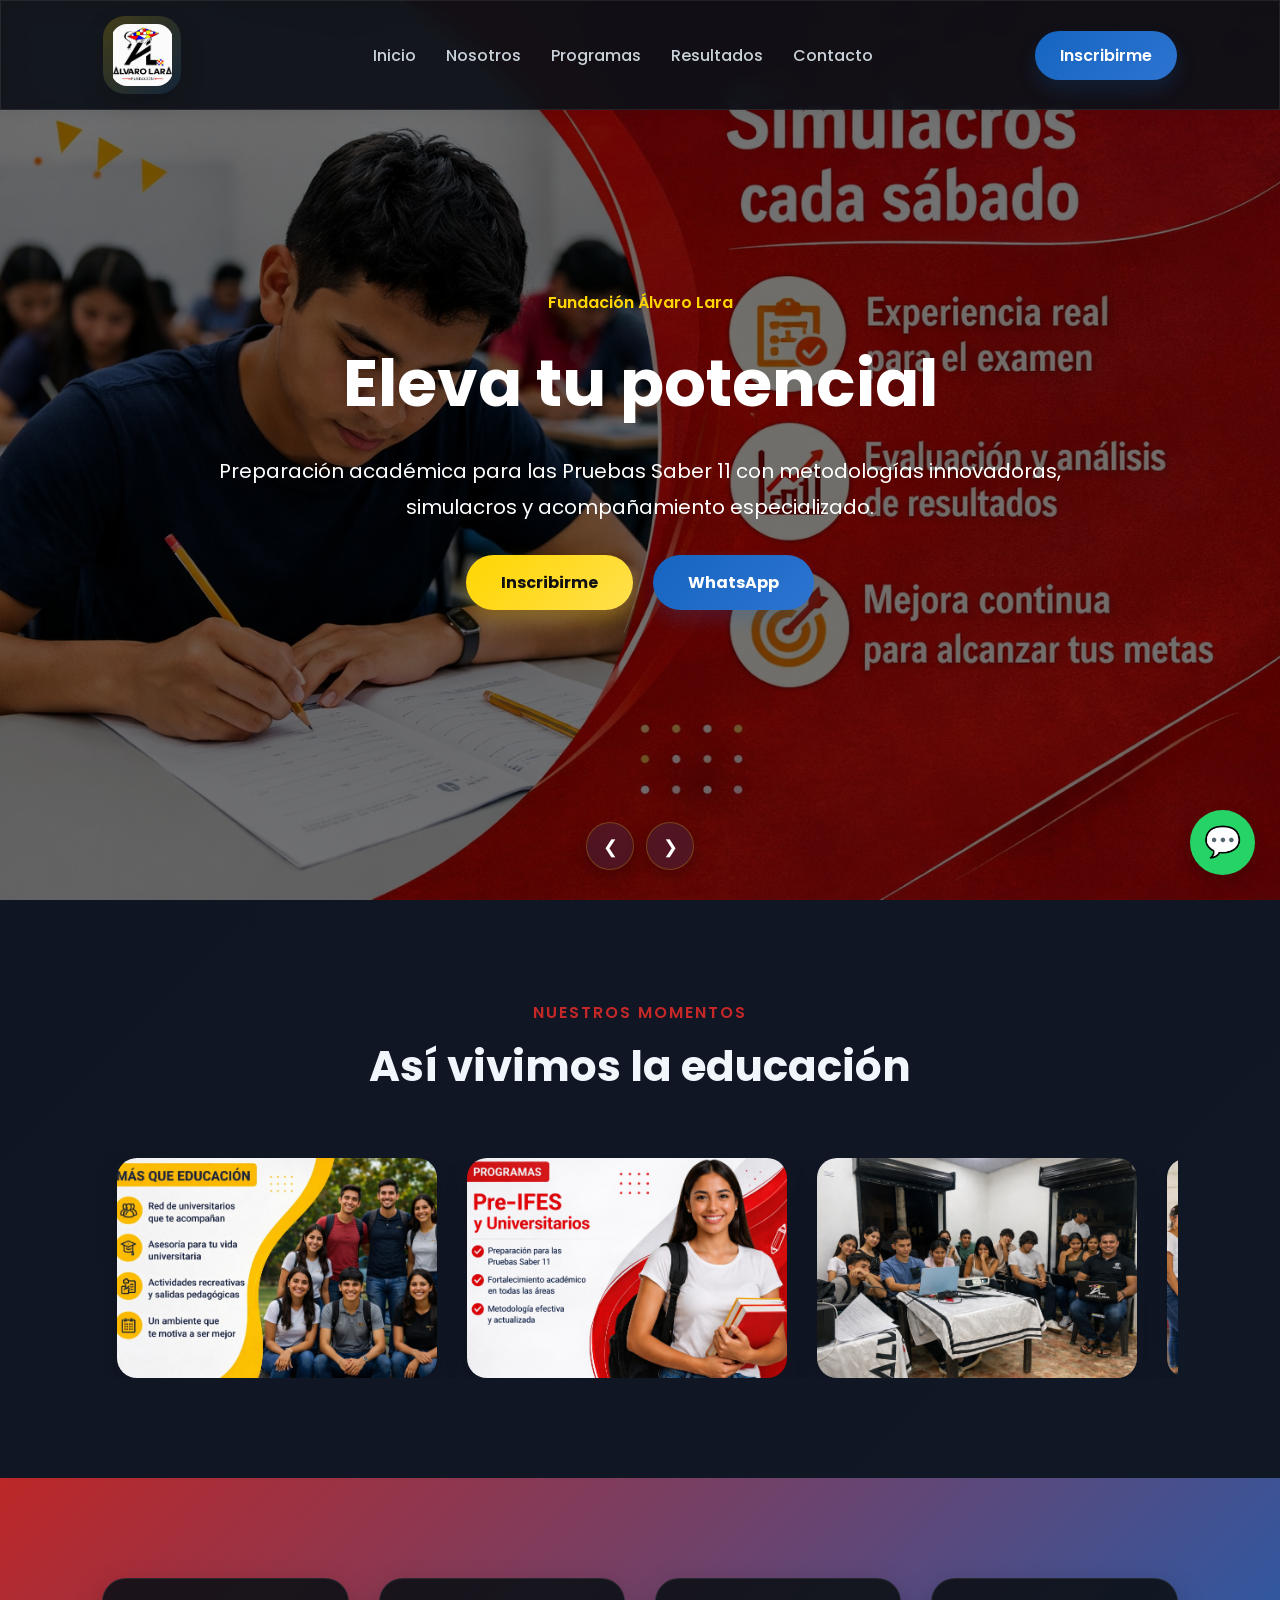
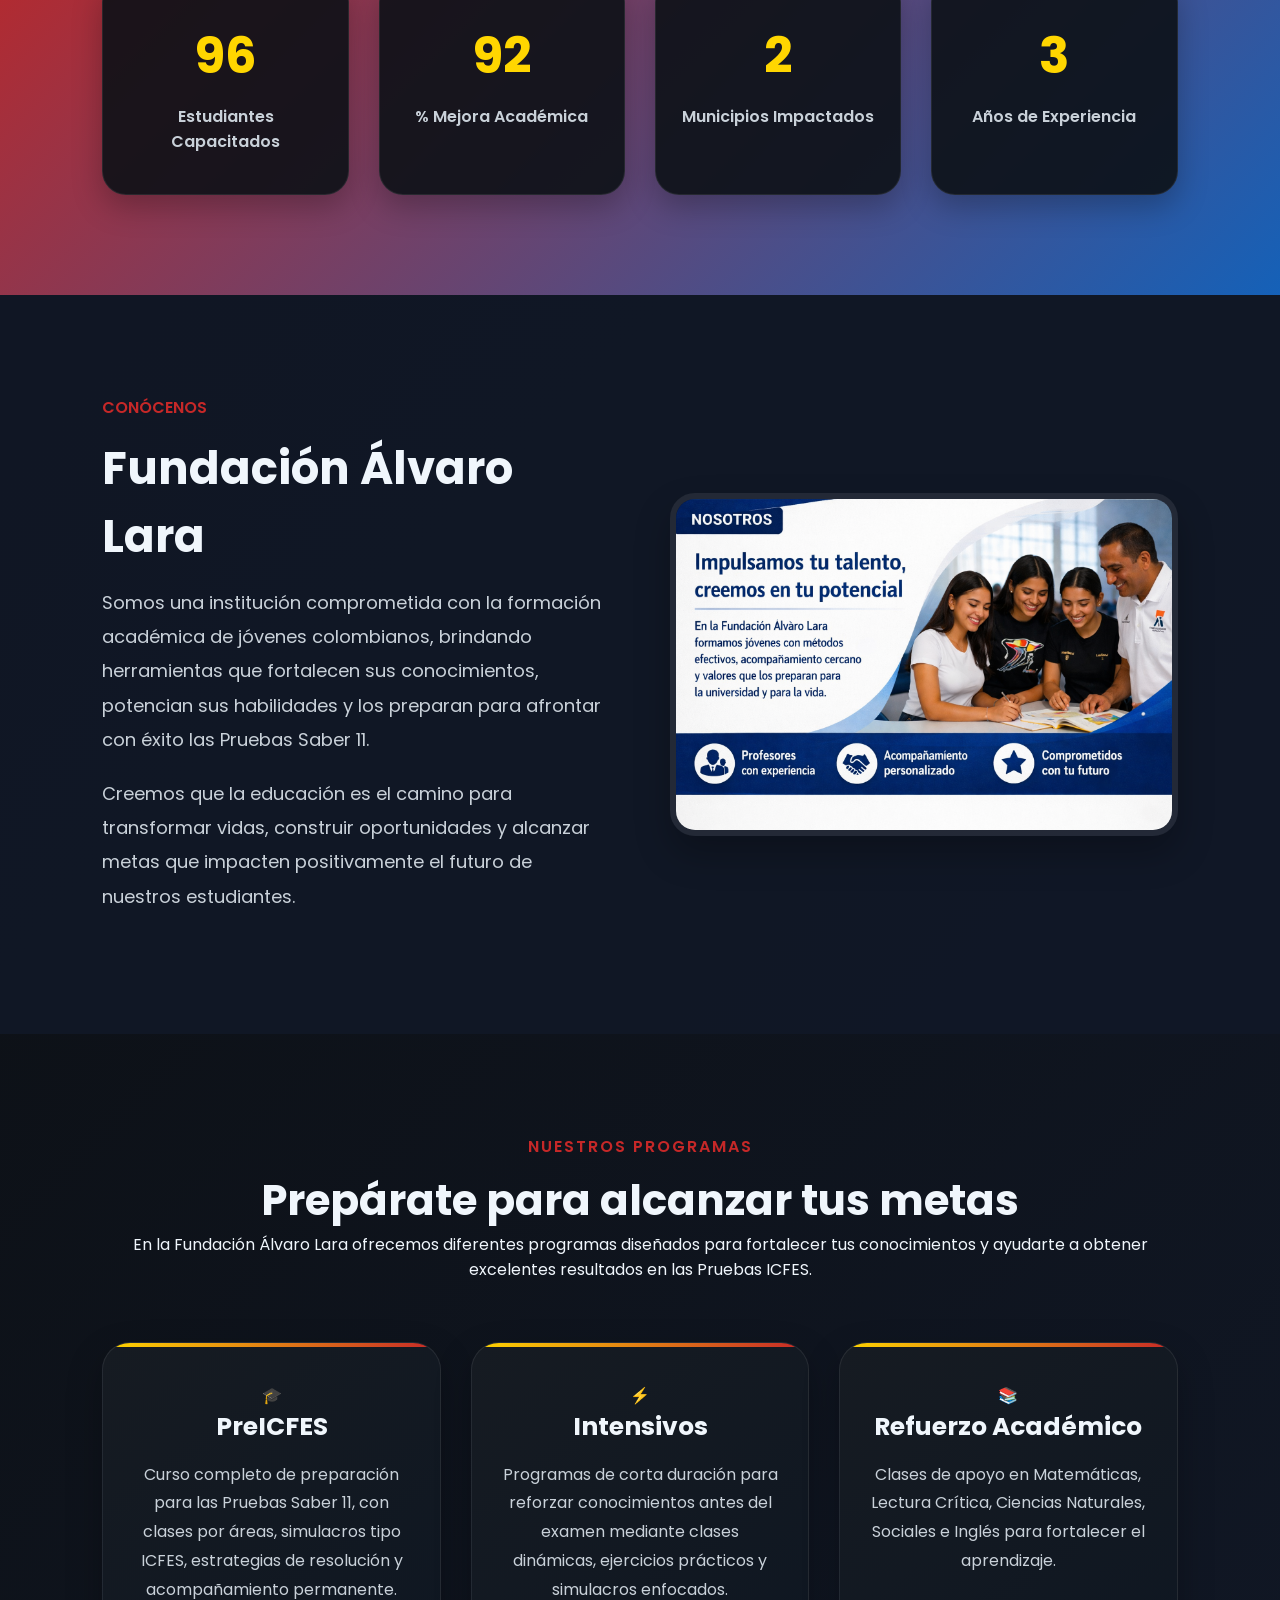
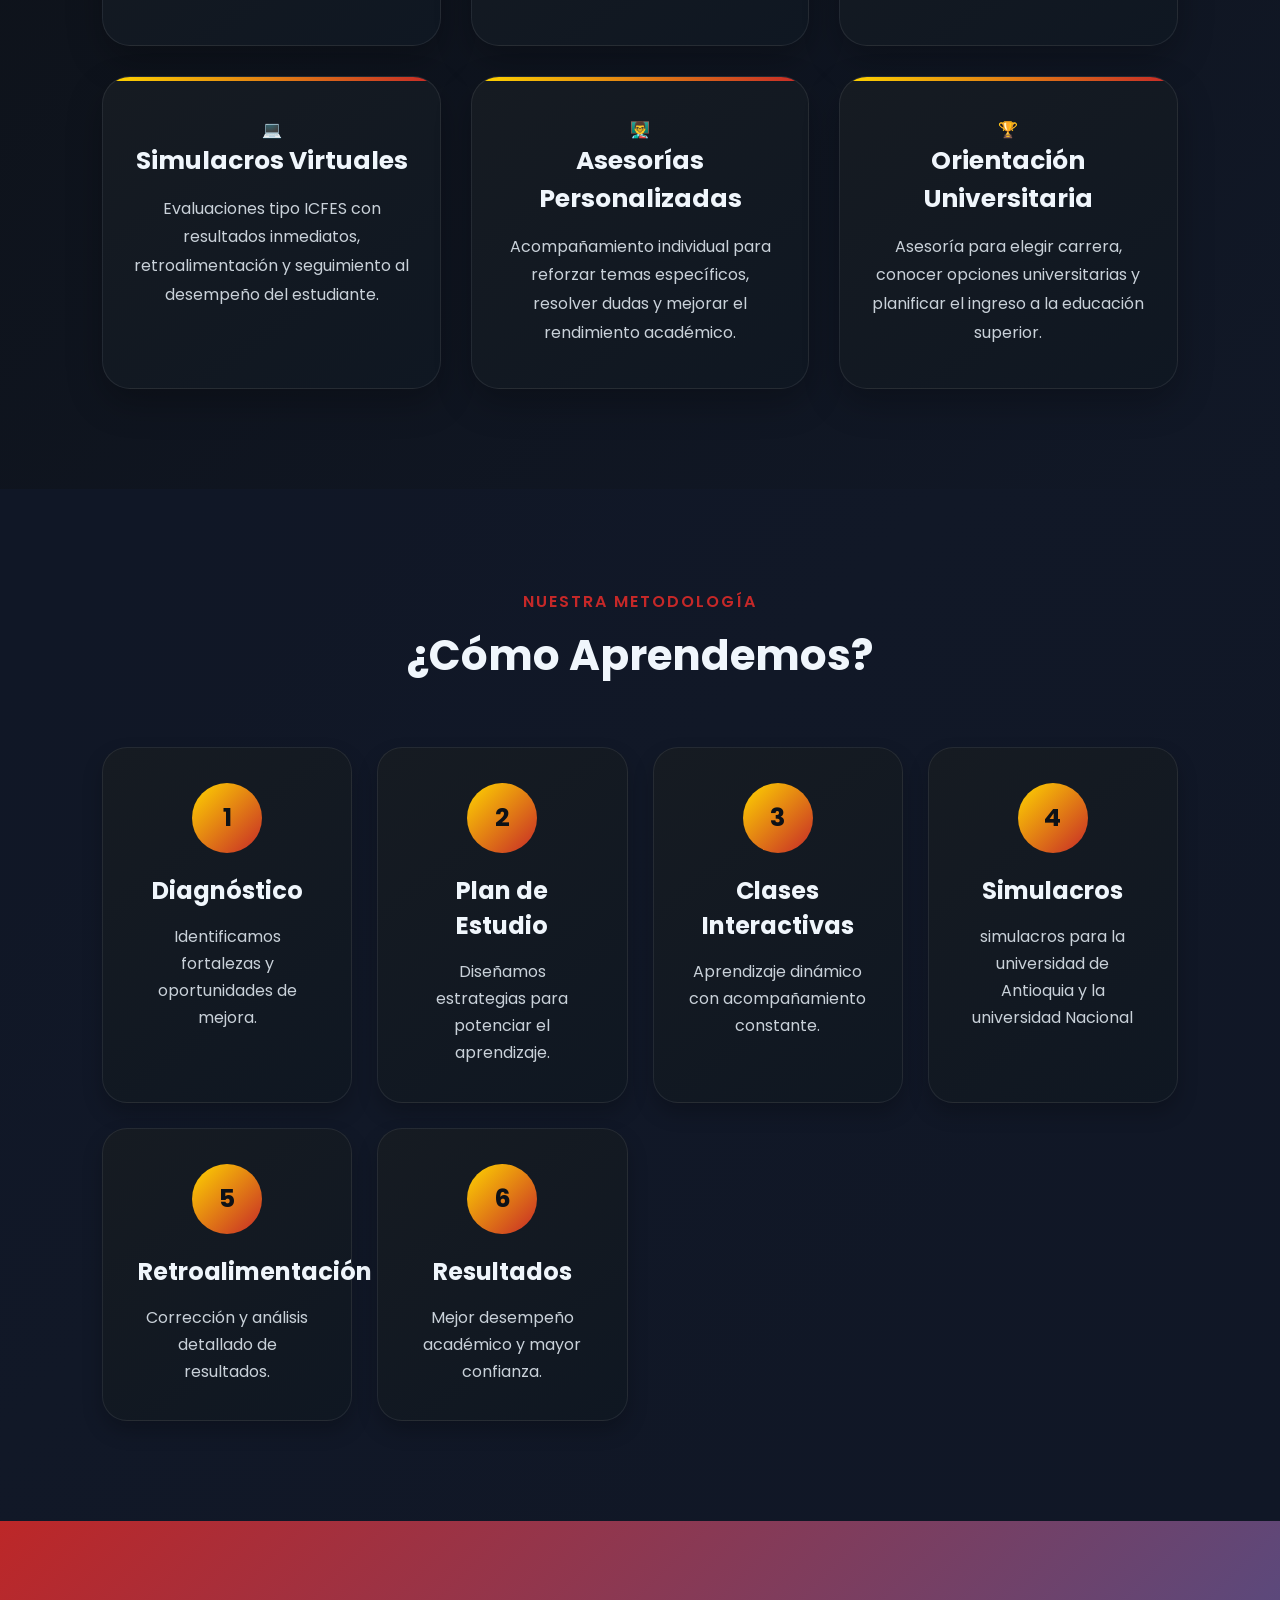
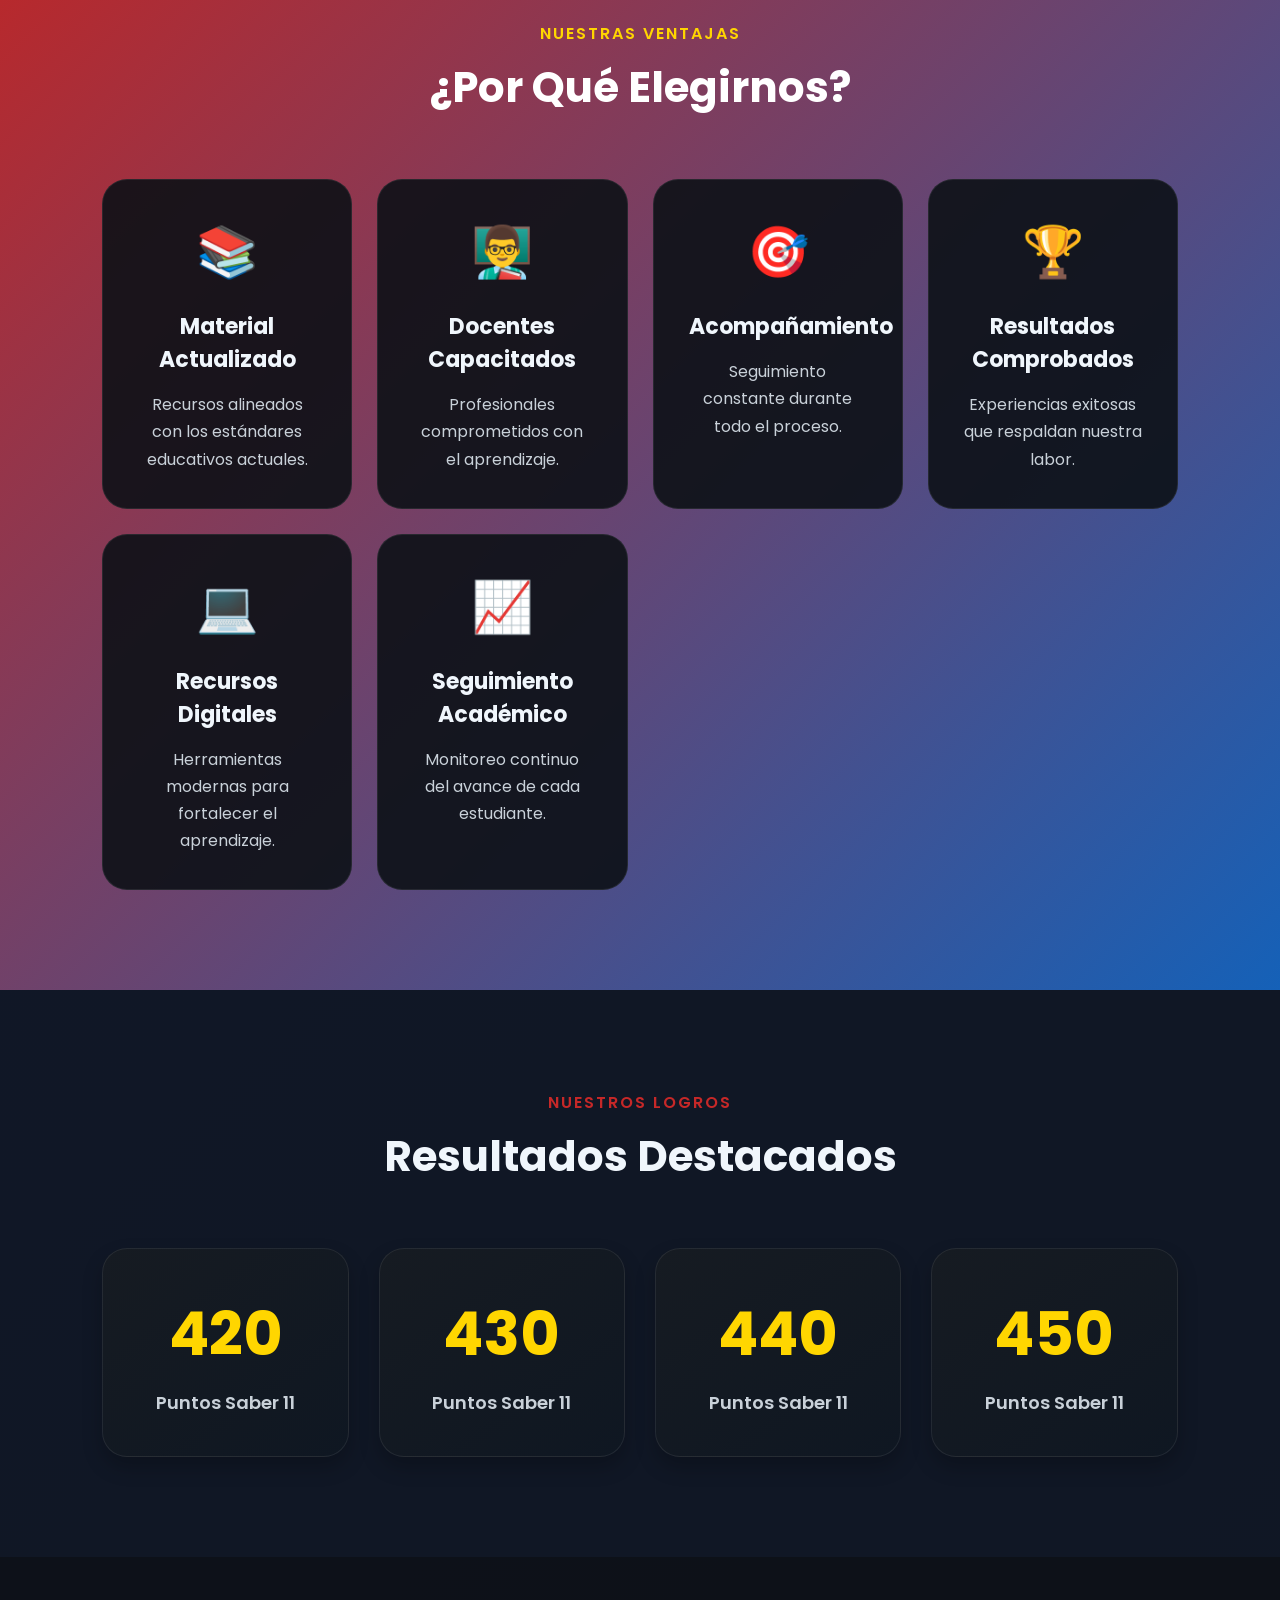
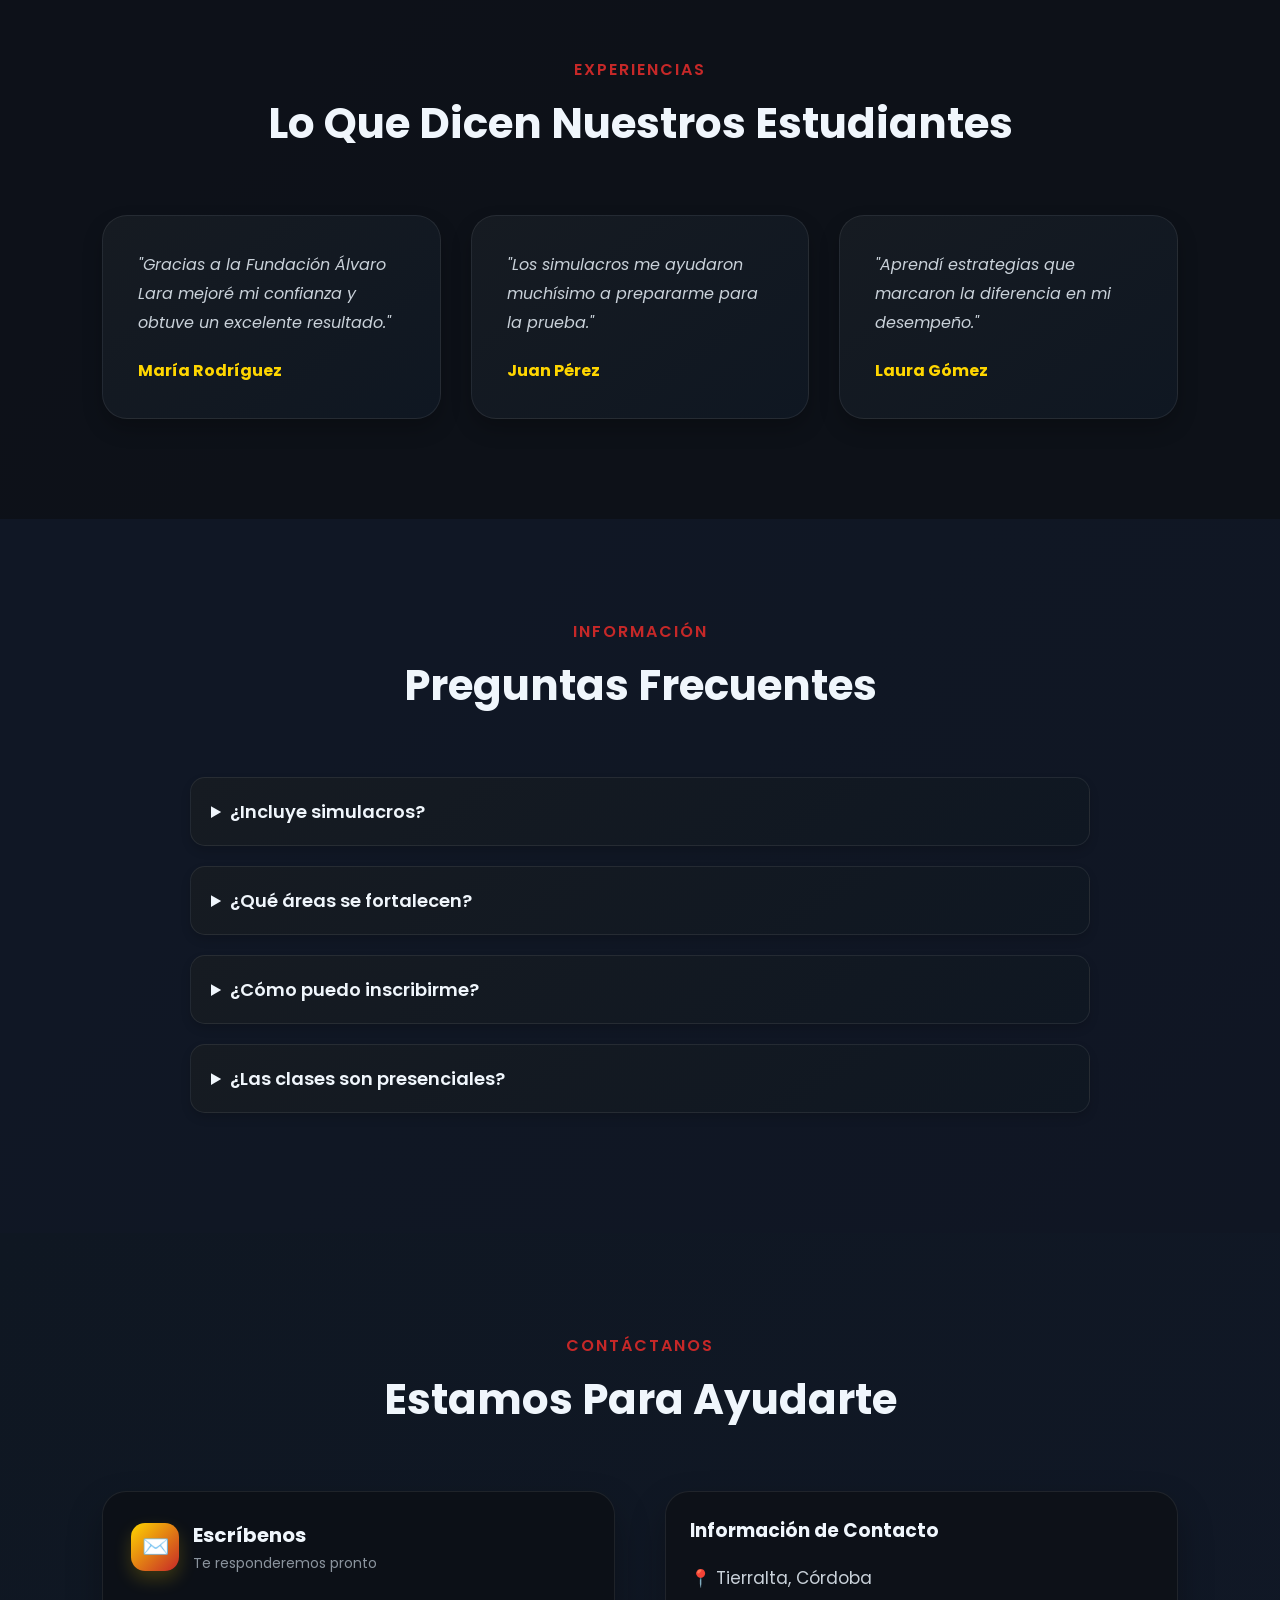
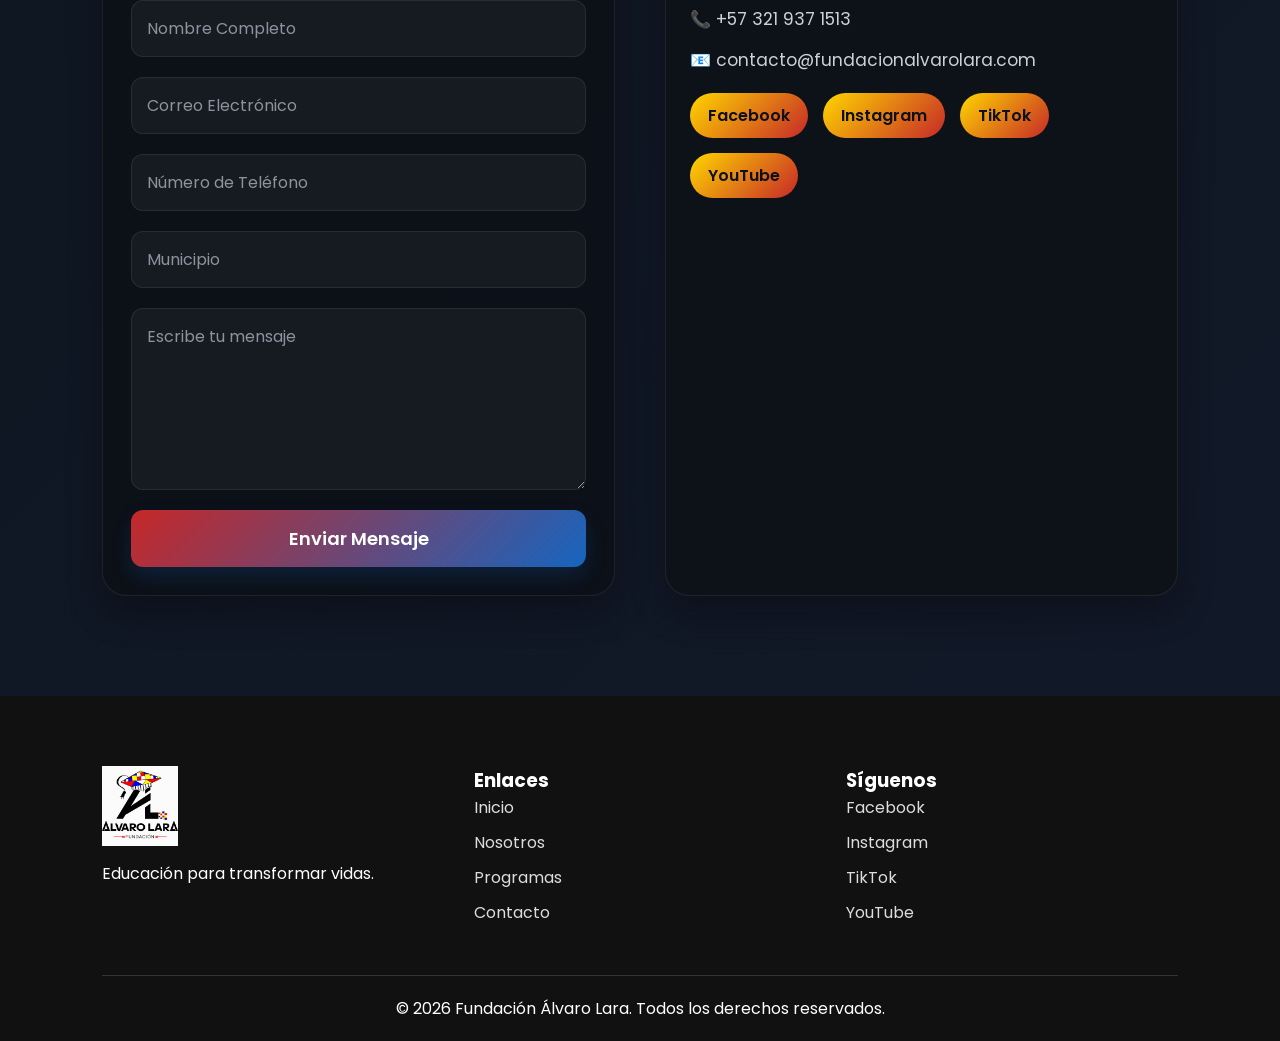
==== commit 6ba607f9: "correccion de años de trabajo y de simulacros" ====
--- a/index.html
+++ b/index.html
@@ -182,7 +182,7 @@
 
     <div class="estadistica">
 
-        <h3 class="contador" data-target="5">
+        <h3 class="contador" data-target="3">
             0
         </h3>
 
@@ -369,7 +369,7 @@
             <h3>Simulacros</h3>
 
             <p>
-                Evaluaciones periódicas para medir el progreso.
+                simulacros para la universidad de Antioquia y la universidad Nacional
             </p>
 
         </div>
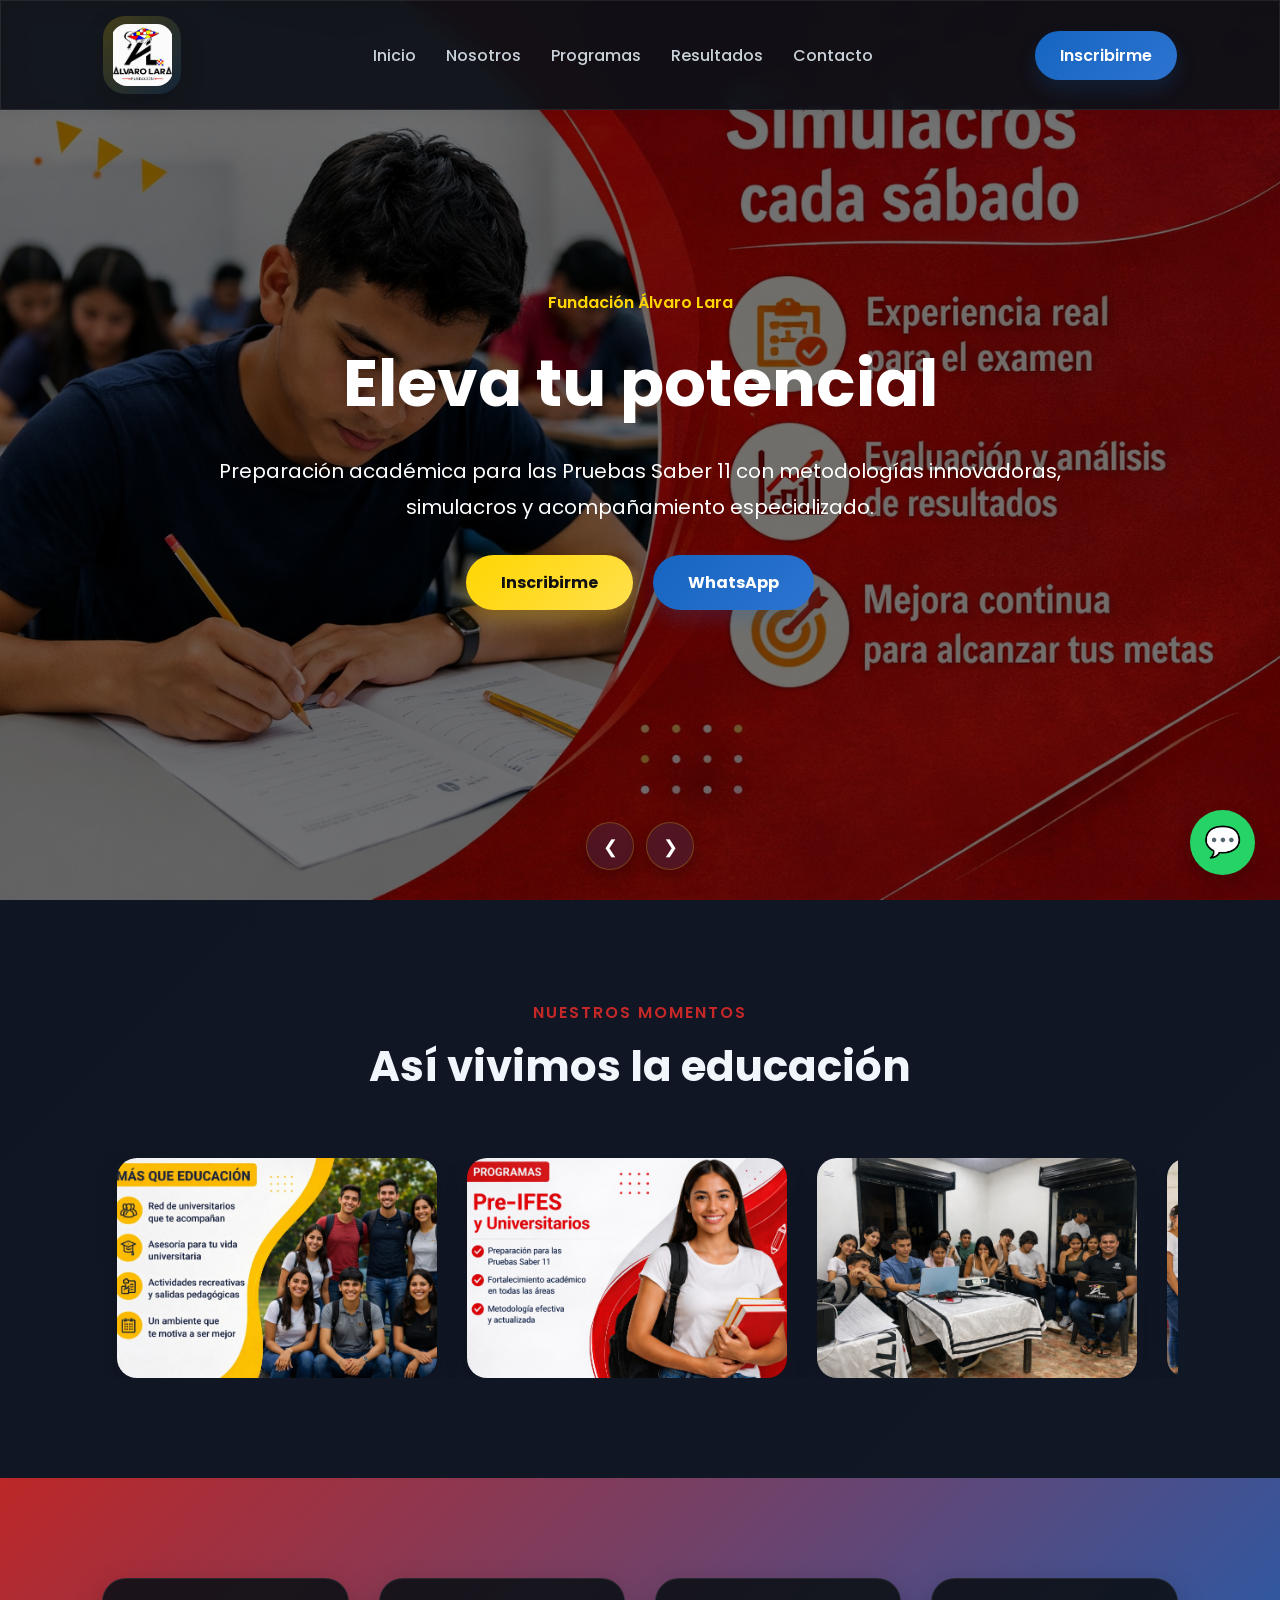
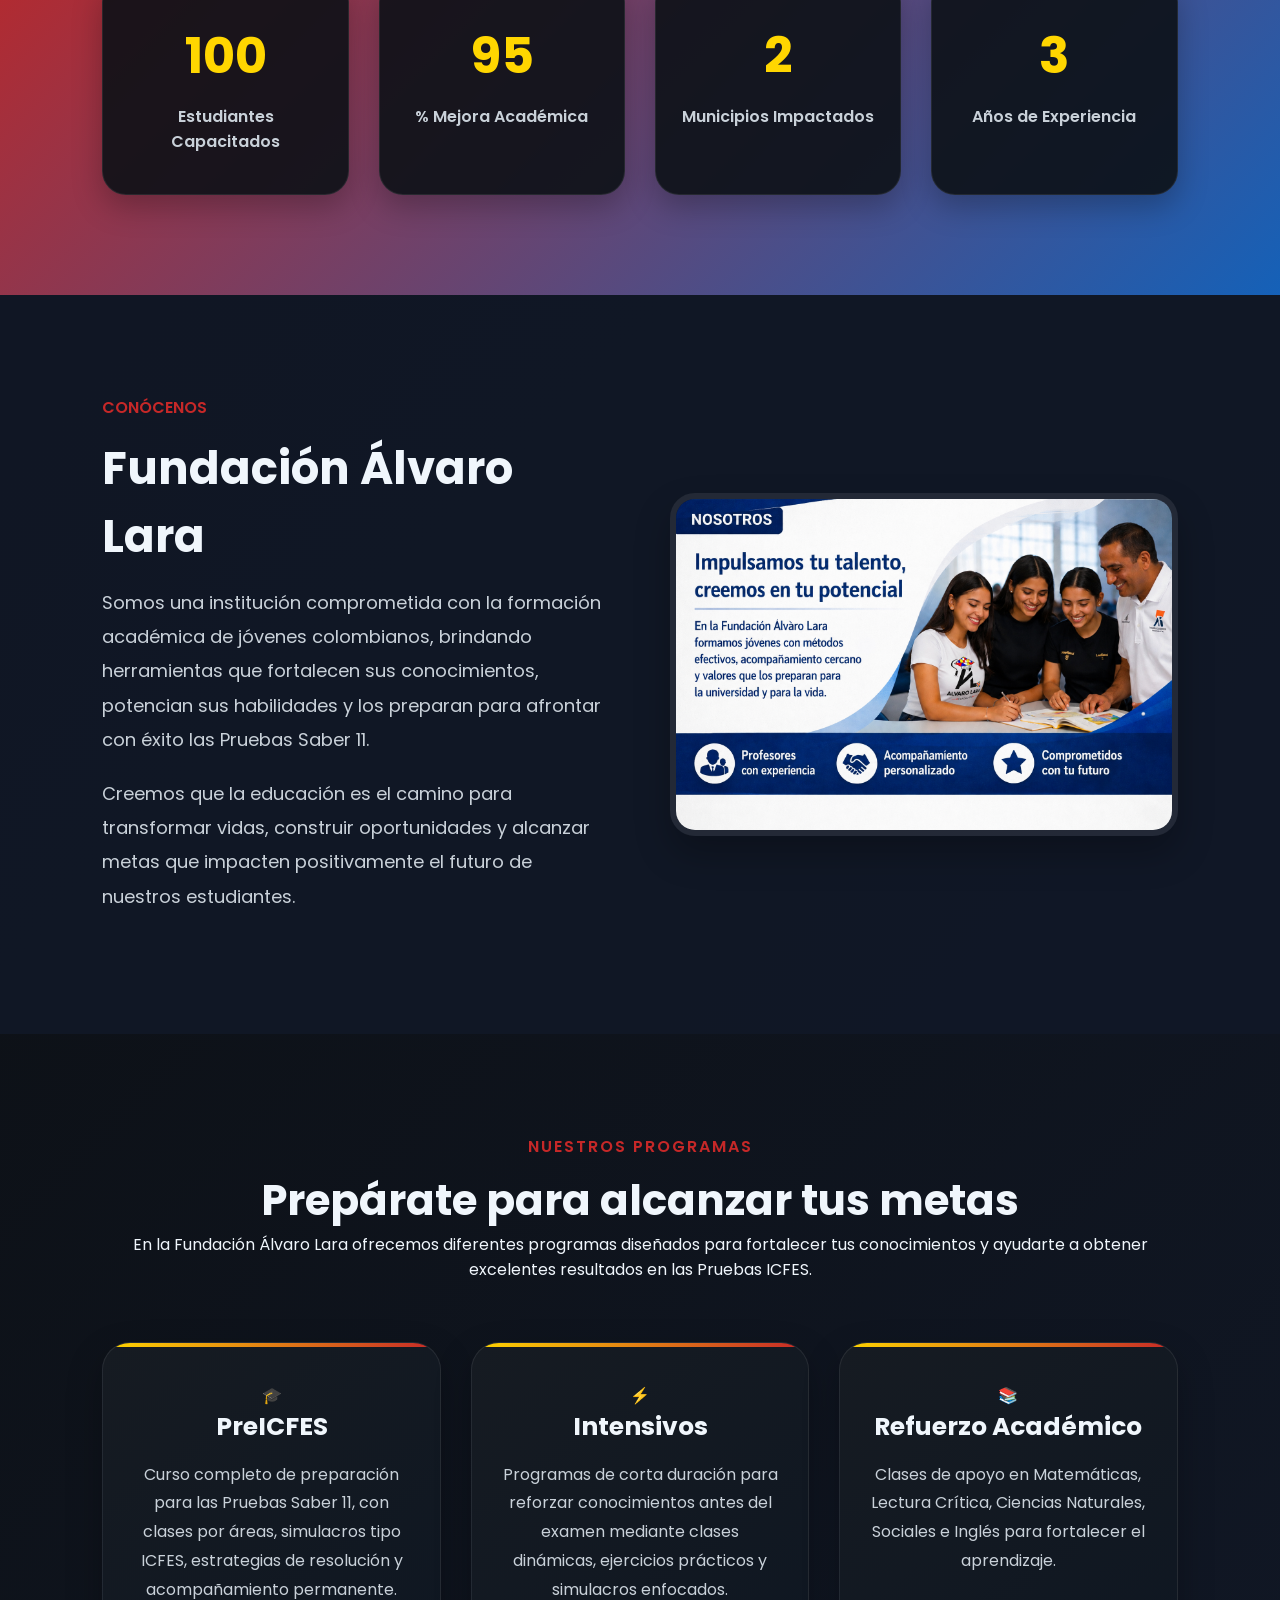
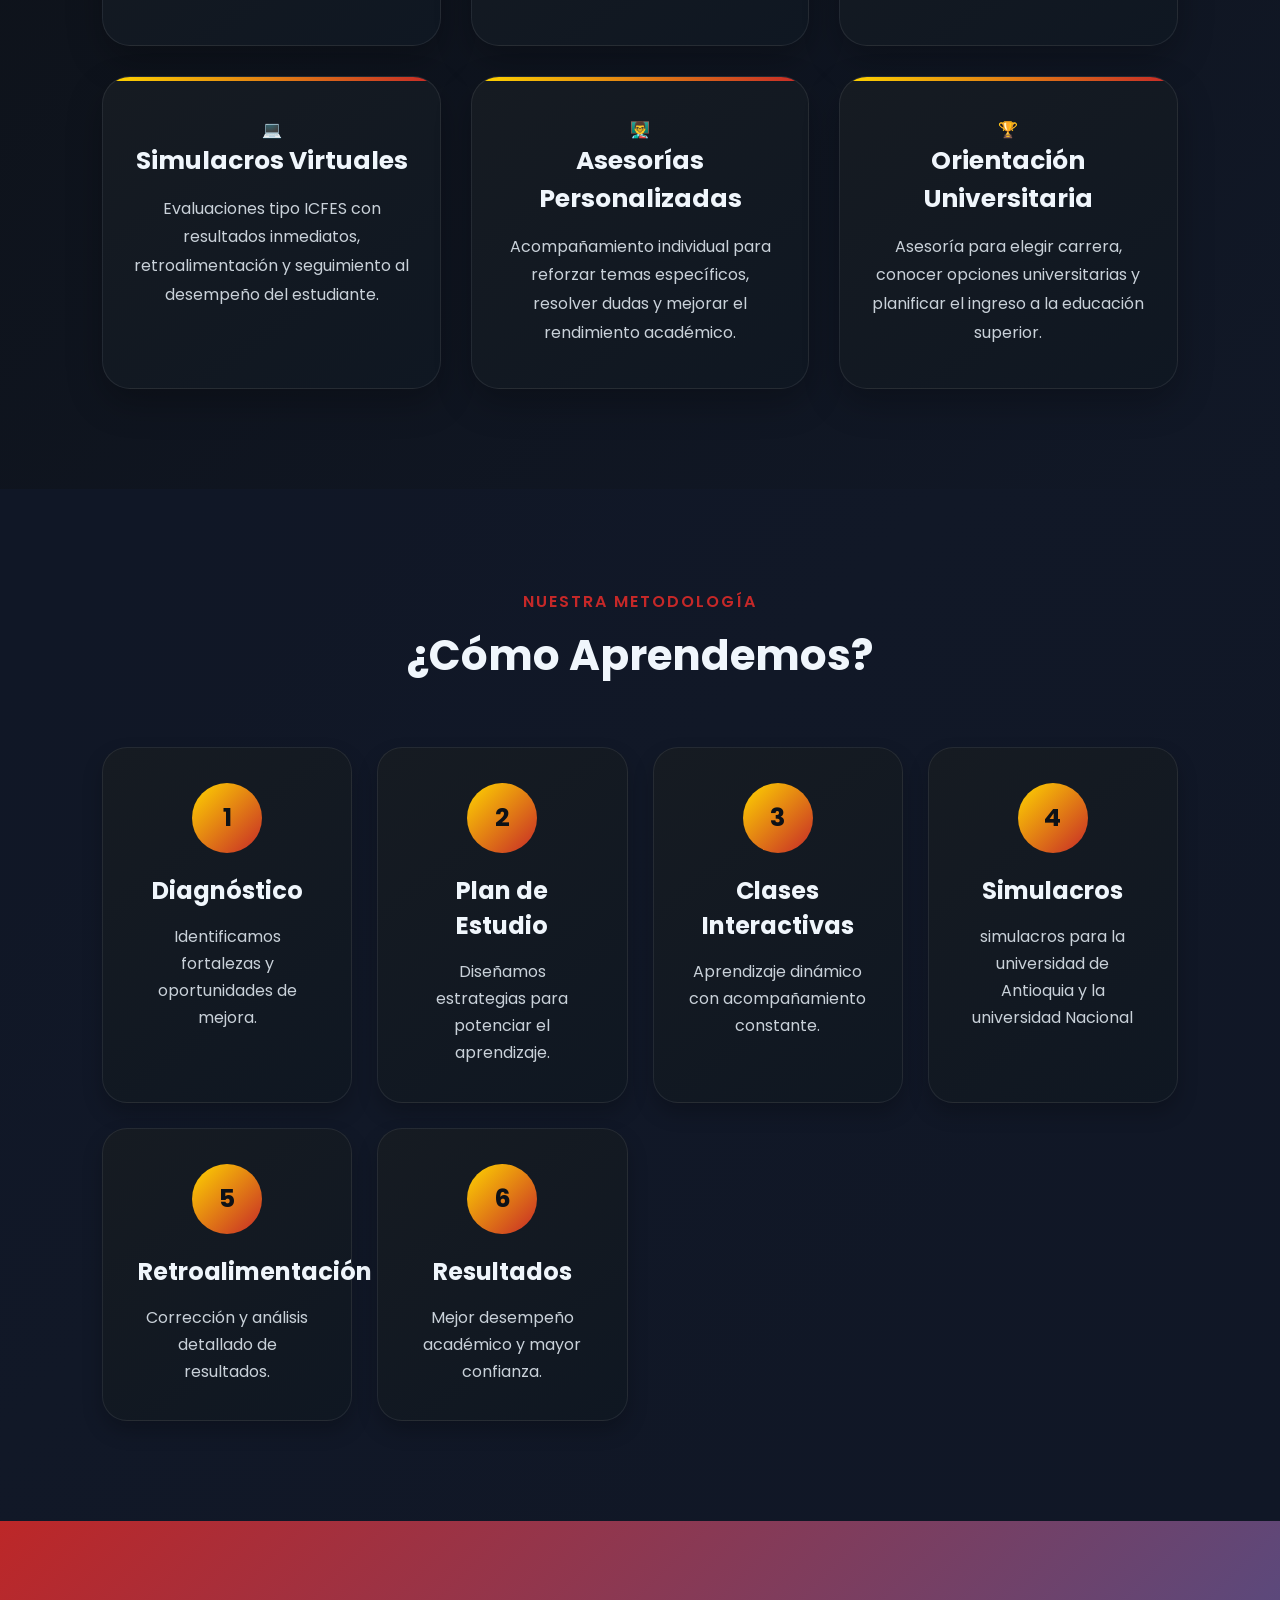
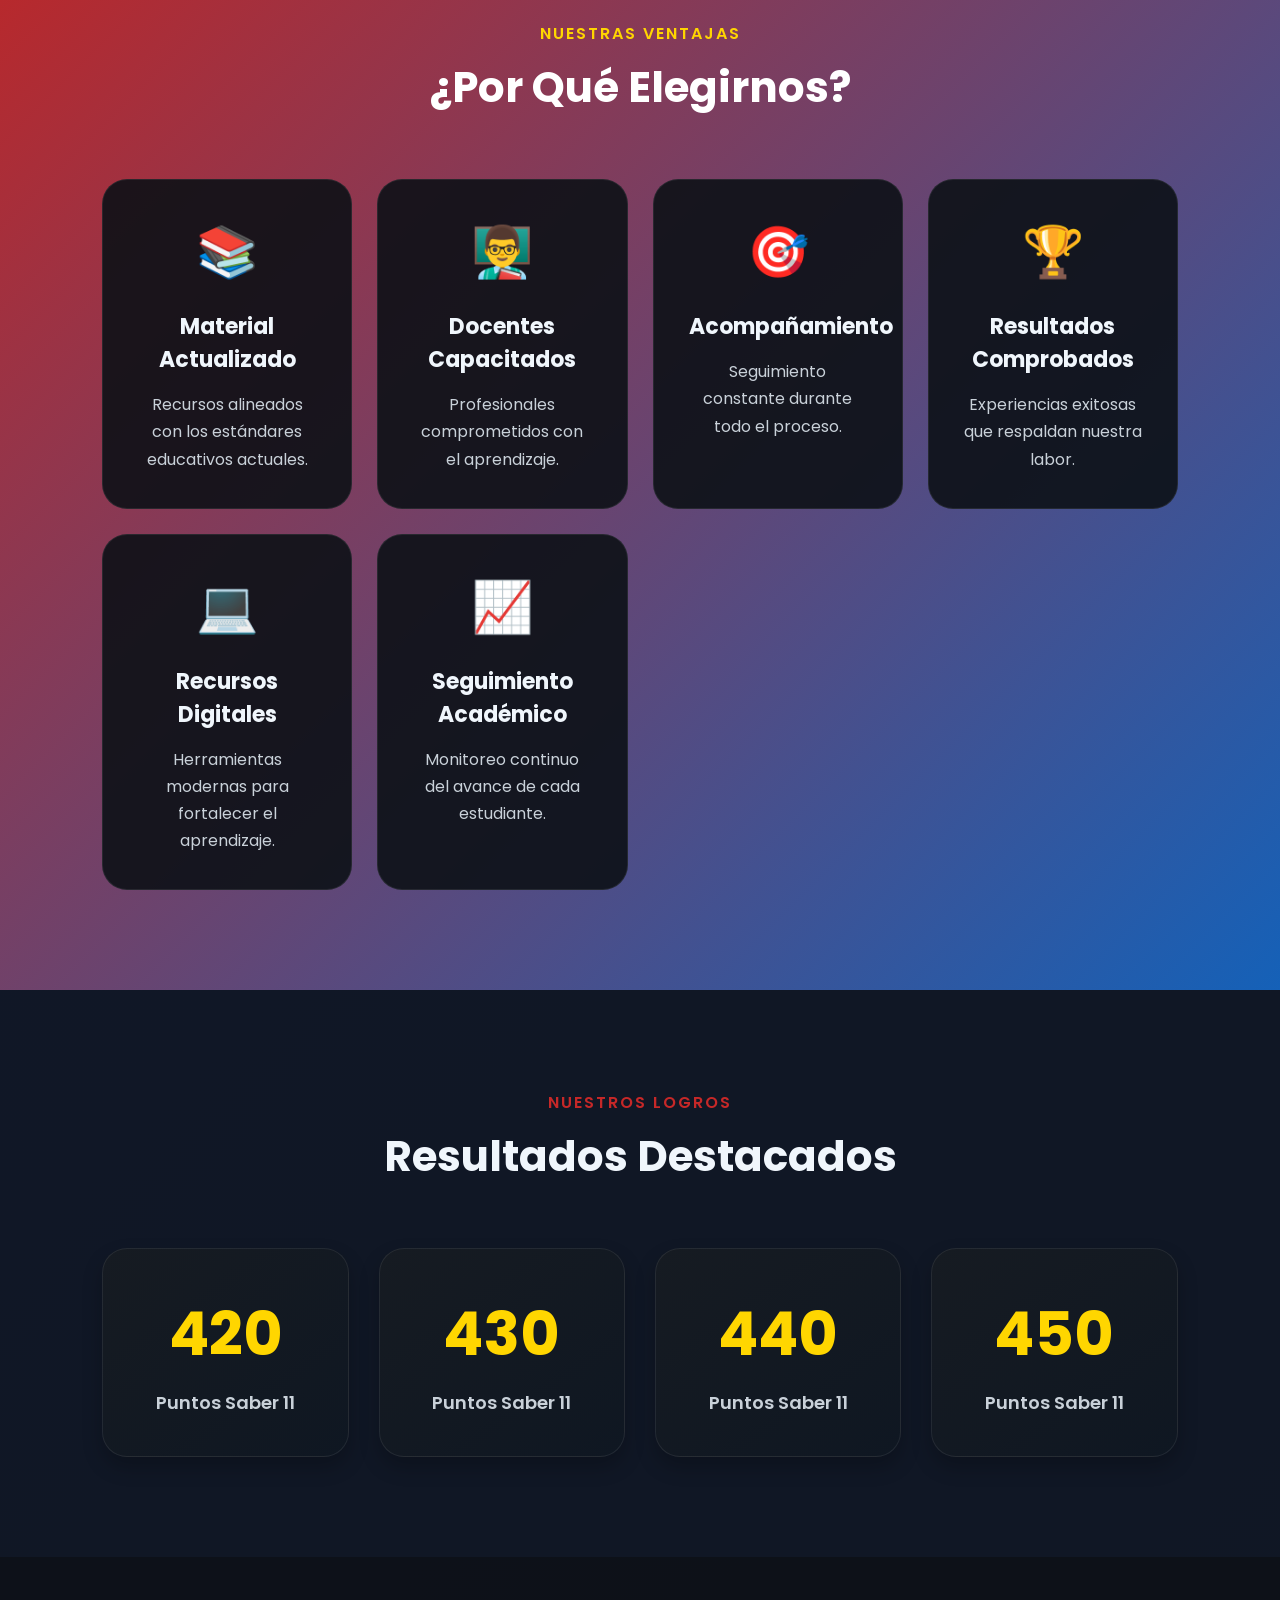
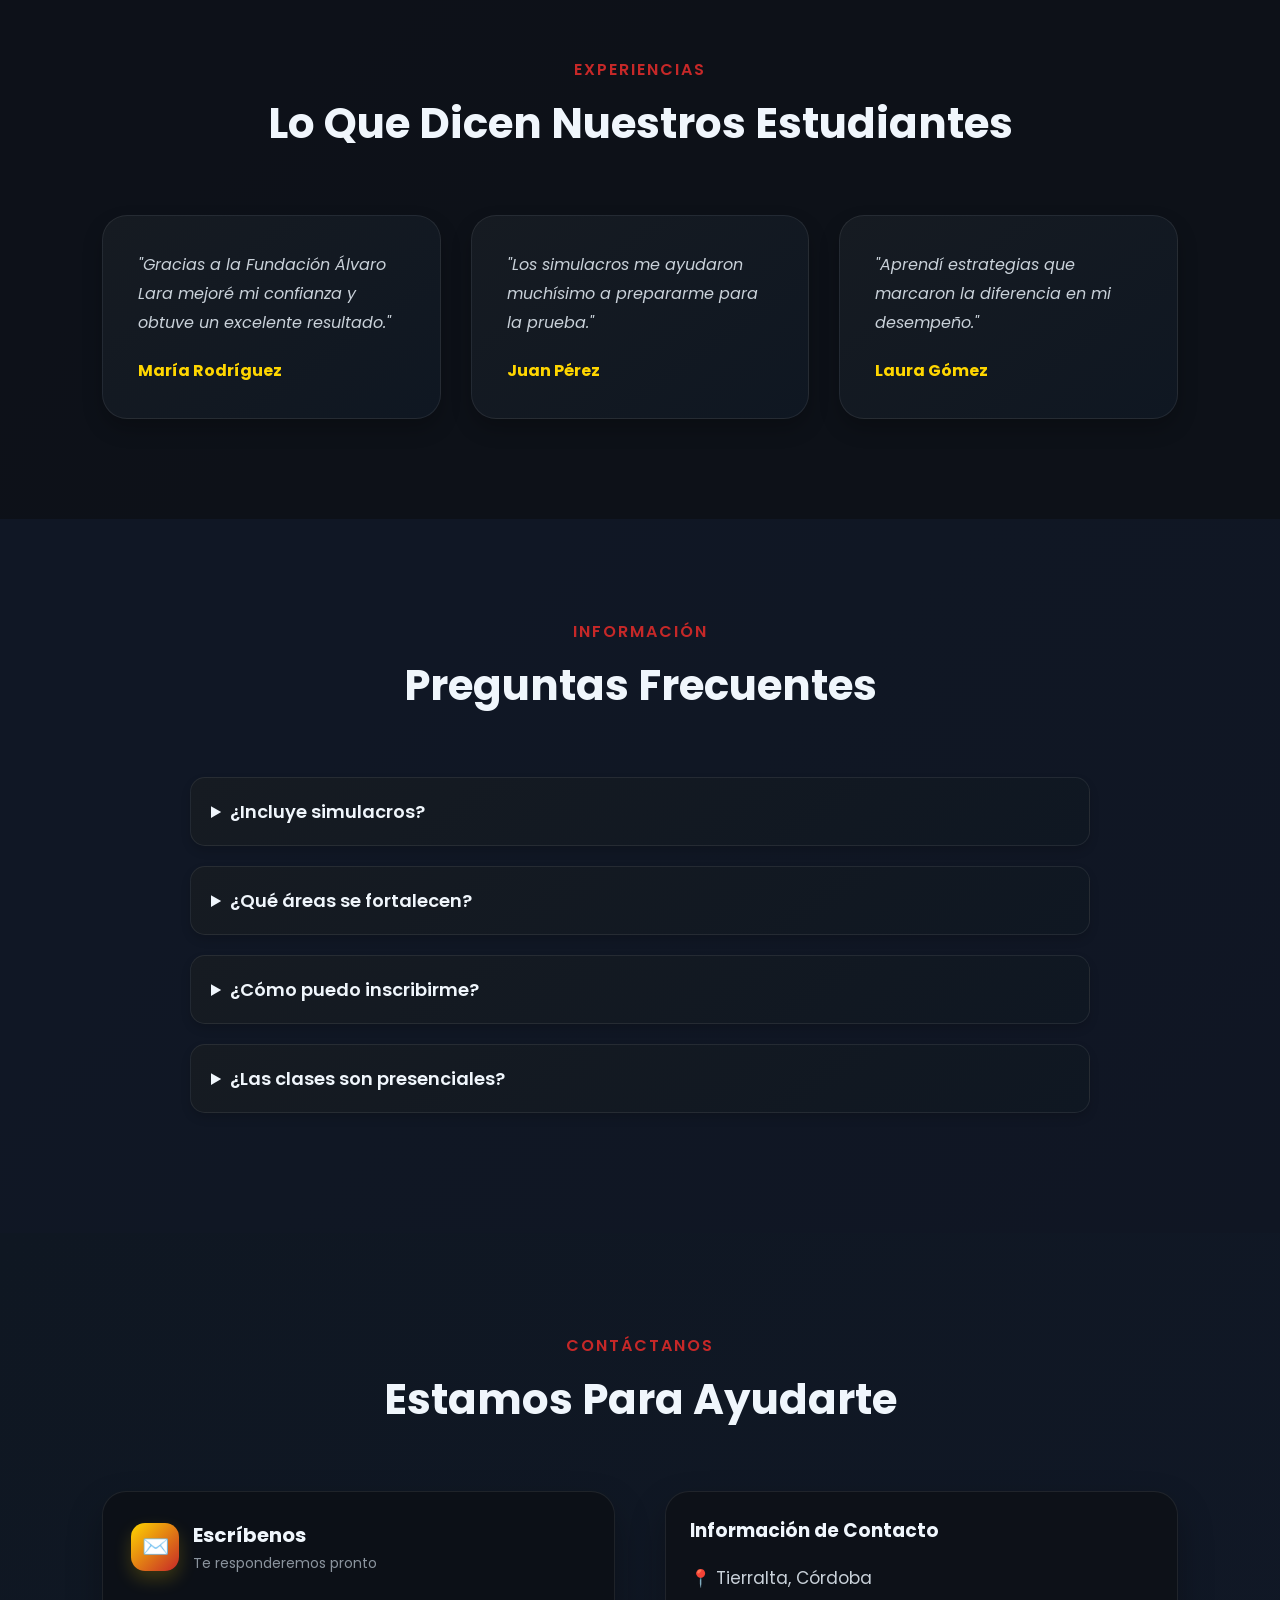
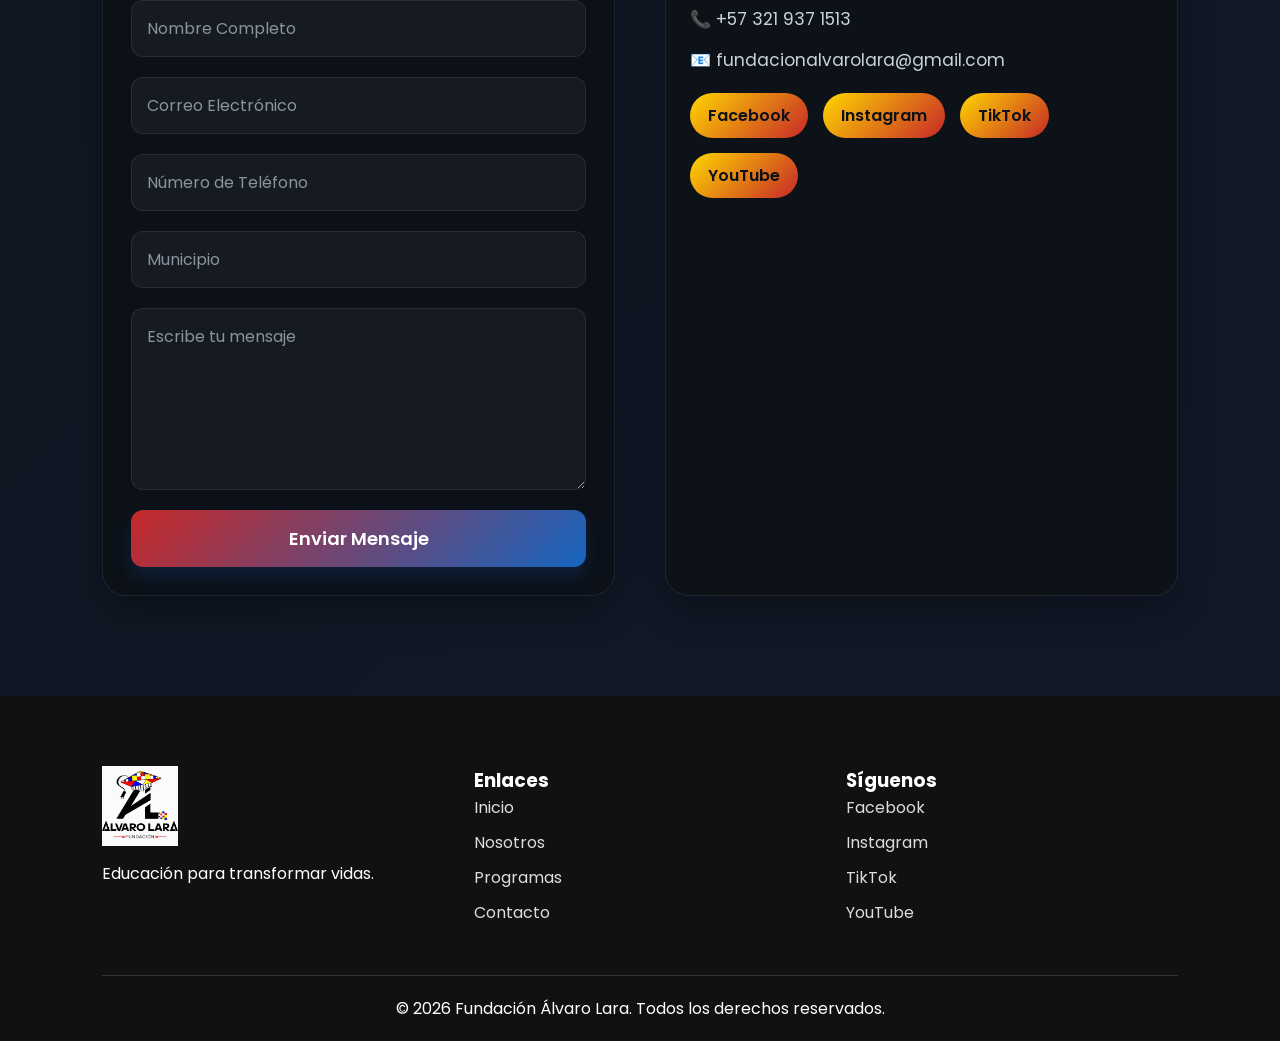
==== commit c01072c1: "Agregar sitemap y robots" ====
--- a/index.html
+++ b/index.html
@@ -6,7 +6,20 @@
 <meta charset="UTF-8">
 <meta name="viewport" content="width=device-width, initial-scale=1.0">
 
-<title>Fundación Álvaro Lara</title>
+<title>Fundación Álvaro Lara | PreICFES, Simulacros y Preparación Universitaria</title>
+
+<meta name="description"
+content="Fundación Álvaro Lara ofrece cursos PreICFES, simulacros, orientación universitaria y preparación para las Pruebas Saber 11 en Tierralta, Córdoba.">
+
+<meta name="keywords"
+content="Fundación Álvaro Lara, PreICFES, ICFES, Saber 11, simulacros, Tierralta, Córdoba, educación, preparación universitaria">
+
+<meta name="robots" content="index, follow">
+
+<meta name="author" content="Shayra Daniela Pérez Cordero">
+
+<link rel="canonical"
+href="https://nyu-syb.github.io/Fundacion-AlvaroLara/">
 
 <link rel="stylesheet" href="style.css">
 
@@ -728,7 +741,7 @@
 
             <p>📞 +57 321 937 1513</p>
 
-            <p>📧 contacto@fundacionalvarolara.com</p>
+            <p>📧 fundacionalvarolara@gmail.com</p>
 
             <div class="redes-sociales">
 
--- a/style.css
+++ b/style.css
@@ -3338,324 +3338,852 @@
         padding-right:12px;
     }
 }
-/* ===========================================
-   QUIZ RESPONSIVE PRO
-=========================================== */
-
-@media (max-width:768px){
-
-    .quiz-main{
-        width:100%;
-        padding:20px 12px 50px;
-    }
-
-    .quiz-card{
-        width:100%;
-        max-width:100%;
-        padding:20px 15px;
-        border-radius:18px;
-        box-sizing:border-box;
-    }
-
-    .quiz-intro{
-        text-align:center;
-    }
-
-    .quiz-intro h2{
-        font-size:26px;
-        line-height:1.3;
-    }
-
-    .quiz-intro p{
-        font-size:15px;
-        line-height:1.6;
-    }
-
-    .quiz-badge{
-        display:inline-block;
-        font-size:13px;
-    }
-
-    .quiz-progress{
-        height:10px;
-        border-radius:20px;
-        overflow:hidden;
-    }
-
-    .progress-bar{
-        height:100%;
-    }
-
-    .quiz-meta{
-        display:flex;
-        flex-direction:column;
-        align-items:center;
-        gap:6px;
-        text-align:center;
-        margin:18px 0;
-    }
-
-    #question-counter,
-    #subject-label{
-        font-size:14px;
-    }
-
-    #question-text{
-        font-size:22px;
-        line-height:1.5;
-        text-align:left;
-        margin-bottom:25px;
-        overflow-wrap:anywhere;
-    }
-
-    .options-list{
-        display:flex;
-        flex-direction:column;
-        gap:14px;
-        width:100%;
-    }
-
-    .option-item,
-    .option{
-        width:100%;
-        max-width:100%;
-        min-height:55px;
-        padding:15px;
-        border-radius:14px;
-        font-size:16px;
-        line-height:1.6;
-        overflow-wrap:anywhere;
-        white-space:normal;
-        box-sizing:border-box;
-    }
-
-    .quiz-actions{
-        margin-top:28px;
-    }
-
-    .quiz-actions button{
-        width:100%;
-        min-height:50px;
-        font-size:16px;
-    }
-
-    .quiz-results{
-        text-align:center;
-    }
-
-    .quiz-results h3{
-        font-size:28px;
-    }
-
-    #score-summary{
-        font-size:15px;
-        line-height:1.6;
-    }
-
-    .score-grid{
-        display:grid;
-        grid-template-columns:1fr;
-        gap:15px;
-        margin-top:25px;
-    }
-
-    .score-box{
-        padding:20px;
-        border-radius:15px;
-    }
-
-    .score-box strong{
-        font-size:34px;
-    }
-
-    .wrong-list{
-        margin-top:25px;
-        text-align:left;
-    }
-
-    .wrong-item{
-        padding:15px;
-        border-radius:14px;
-        overflow-wrap:anywhere;
-    }
-
-    .quiz-results .btn-principal{
-        width:100%;
-        margin-top:25px;
-    }
-
-}
-
-
-/* Teléfonos pequeños */
-
-@media (max-width:400px){
-
-    .quiz-card{
-        padding:15px 12px;
-    }
-
-    #question-text{
-        font-size:19px;
-    }
-
-    .option-item,
-    .option{
-        font-size:15px;
-        padding:14px;
-    }
-
-}
-/* ==========================================
-   QUIZ ICFES - RESPONSIVE PROFESIONAL
-========================================== */
-
-@media (max-width:768px){
+/*==================================================
+              QUIZ NUEVO - PARTE 1
+==================================================*/
+
+/* =========================
+   PÁGINA
+========================= */
 
 body.quiz-page{
+    background:#0f172a;
+    color:#fff;
+    min-height:100vh;
+    margin:0;
     overflow-x:hidden;
 }
 
+/* =========================
+   ENCABEZADO
+========================= */
+
 .header-panel{
-    padding:15px;
-    display:flex;
-    flex-direction:column;
-    align-items:center;
-    text-align:center;
-    gap:15px;
-}
-
-.brand-panel{
-    width:100%;
-    justify-content:center;
-}
-
-.brand-panel h1{
-    font-size:22px;
-    line-height:1.3;
-}
-
-.brand-panel p{
-    font-size:14px;
-}
-
-.btn-nav{
-    width:100%;
-    max-width:260px;
-}
-
-.quiz-main{
-    width:100%;
-    margin:0 !important;
-    padding:20px 12px 50px !important;
-    display:block;
-}
-
-.quiz-card{
-    width:100%;
-    max-width:100%;
-    margin:0 auto;
-    padding:18px;
-    border-radius:18px;
-    box-sizing:border-box;
-}
-
-.quiz-intro h2{
-    font-size:26px;
-    text-align:center;
-}
-
-.quiz-intro p{
-    text-align:center;
-    font-size:15px;
-}
-
-.quiz-progress{
-    margin-bottom:20px;
-}
-
-.quiz-meta{
-    display:flex;
-    flex-direction:column;
-    align-items:center;
-    gap:6px;
-}
-
-#question-text{
-    width:100%;
-    font-size:21px;
-    line-height:1.5;
-    margin:25px 0;
-}
-
-.options-list{
-
-    display:flex;
-    flex-direction:column;
-    gap:14px;
-
-}
-
-.option-item{
-
+    position:relative;
     width:100%;
     display:flex;
+    justify-content:space-between;
+    align-items:center;
+    gap:20px;
+    padding:22px 7%;
+    background:#111827;
+    border-bottom:1px solid rgba(255,255,255,.08);
+    box-sizing:border-box;
+}
+
+.brand-panel{
+    display:flex;
+    align-items:center;
+    gap:16px;
+    min-width:0;
+}
+
+.brand-mark{
+    width:58px;
+    height:58px;
+    flex-shrink:0;
+}
+
+.brand-mark img{
+    width:100%;
+    height:100%;
+    object-fit:contain;
+}
+
+.brand-panel h1{
+    margin:0;
+    font-size:28px;
+    color:#fff;
+}
+
+.brand-panel p{
+    margin-top:5px;
+    color:#cbd5e1;
+    font-size:15px;
+}
+
+.header-panel .btn-nav{
+    flex-shrink:0;
+}
+
+/* =========================
+   CONTENEDOR
+========================= */
+
+.quiz-main{
+
+    width:100%;
+    max-width:1100px;
+
+    margin:40px auto;
+
+    padding:0 25px 70px;
+
+    box-sizing:border-box;
+
+}
+
+.quiz-card{
+
+    width:100%;
+
+    background:#111827;
+
+    border-radius:22px;
+
+    padding:40px;
+
+    border:1px solid rgba(255,255,255,.08);
+
+    box-shadow:0 18px 40px rgba(0,0,0,.35);
+
+    box-sizing:border-box;
+
+}
+
+/* =========================
+   INTRO
+========================= */
+
+.quiz-intro{
+
+    display:flex;
+
+    flex-direction:column;
+
+    align-items:center;
+
+    text-align:center;
+
+}
+
+.quiz-badge{
+
+    display:inline-block;
+
+    padding:8px 18px;
+
+    border-radius:999px;
+
+    background:rgba(255,214,0,.15);
+
+    color:#ffd600;
+
+    font-weight:600;
+
+    margin-bottom:18px;
+
+}
+
+.quiz-intro h2{
+
+    font-size:34px;
+
+    margin-bottom:15px;
+
+}
+
+.quiz-intro p{
+
+    font-size:17px;
+
+    line-height:1.7;
+
+    color:#cbd5e1;
+
+    max-width:700px;
+
+    margin-bottom:35px;
+
+}
+
+/* =========================
+   CONTENEDOR DEL QUIZ
+========================= */
+
+.quiz-container{
+
+    display:flex;
+
+    flex-direction:column;
+
+    gap:28px;
+
+}
+
+/* =========================
+   BARRA DE PROGRESO
+========================= */
+
+.quiz-progress{
+
+    width:100%;
+
+    height:10px;
+
+    border-radius:999px;
+
+    overflow:hidden;
+
+    background:#243244;
+
+}
+
+.progress-bar{
+
+    width:0;
+
+    height:100%;
+
+    border-radius:999px;
+
+    background:linear-gradient(90deg,#ffd600,#1565c0);
+
+    transition:.35s;
+
+}
+
+/* =========================
+   INFORMACIÓN
+========================= */
+
+.quiz-meta{
+
+    display:flex;
+
+    justify-content:space-between;
+
+    align-items:center;
+
+    gap:15px;
+
+    font-size:15px;
+
+    color:#cbd5e1;
+
+}
+
+/* =========================
+   PREGUNTA
+========================= */
+
+#question-text{
+
+    font-size:30px;
+
+    font-weight:700;
+
+    line-height:1.6;
+
+    color:#fff;
+
+    margin:5px 0;
+
+}
+
+/* =========================
+   OPCIONES
+========================= */
+
+.options-list{
+
+    display:flex;
+
+    flex-direction:column;
+
+    gap:16px;
+
+}
+
+.option-item{
+
+    display:flex;
+
     align-items:flex-start;
 
-    gap:12px;
-
-    padding:15px;
-
-    box-sizing:border-box;
-
-    border-radius:15px;
+    gap:14px;
+
+    padding:18px 20px;
+
+    border-radius:16px;
+
+    background:#1f2937;
+
+    border:1px solid transparent;
+
+    cursor:pointer;
+
+    transition:.25s;
+
+}
+
+.option-item:hover{
+
+    border-color:#1565c0;
+
+    transform:translateY(-2px);
 
 }
 
 .option-item input{
 
-    width:22px;
-    height:22px;
-    margin-top:3px;
-    flex-shrink:0;
+    margin-top:4px;
+
+    transform:scale(1.15);
 
 }
 
 .option-item span{
 
     flex:1;
+
+    line-height:1.6;
+
+    font-size:17px;
+
+}
+
+/* =========================
+   BOTÓN SIGUIENTE
+========================= */
+
+.quiz-actions{
+
+    display:flex;
+
+    justify-content:center;
+
+    margin-top:8px;
+
+}
+
+.quiz-actions button{
+
+    min-width:220px;
+
+    padding:15px 35px;
+
+    font-size:17px;
+
+    border-radius:40px;
+
+}
+/*==================================================
+              QUIZ NUEVO - PARTE 2
+==================================================*/
+
+/* =========================
+   RESULTADOS
+========================= */
+
+.quiz-results{
+
+    display:flex;
+
+    flex-direction:column;
+
+    gap:30px;
+
+    text-align:center;
+
+}
+
+.quiz-results h3{
+
+    font-size:34px;
+
+    margin:0;
+
+    color:#fff;
+
+}
+
+#score-summary{
+
+    font-size:18px;
+
+    line-height:1.8;
+
+    color:#cbd5e1;
+
+}
+
+/* =========================
+   TARJETAS DE PUNTAJE
+========================= */
+
+.score-grid{
+
+    display:grid;
+
+    grid-template-columns:repeat(3,1fr);
+
+    gap:22px;
+
+}
+
+.score-box{
+
+    background:#1f2937;
+
+    border-radius:18px;
+
+    padding:28px;
+
+    border:1px solid rgba(255,255,255,.08);
+
+    transition:.25s;
+
+}
+
+.score-box:hover{
+
+    transform:translateY(-4px);
+
+}
+
+.score-box strong{
+
+    display:block;
+
+    font-size:42px;
+
+    color:#ffd600;
+
+    margin-bottom:10px;
+
+}
+
+.score-box span{
+
+    color:#cbd5e1;
+
     font-size:16px;
-    line-height:1.6;
-    word-break:break-word;
-
-}
-
-.quiz-actions button,
-.btn-principal{
-
-    width:100%;
-
-}
-
-.score-grid{
-
-    display:grid;
-    grid-template-columns:1fr;
-    gap:15px;
-
-}
-
-.score-box{
-
-    width:100%;
-
-}
-
-.wrong-item,
+
+}
+
+/* =========================
+   RESPUESTAS INCORRECTAS
+========================= */
+
+.wrong-list{
+
+    display:flex;
+
+    flex-direction:column;
+
+    gap:18px;
+
+    text-align:left;
+
+}
+
+/* =========================
+   TARJETA ERROR
+========================= */
+
 .error-card{
 
-    overflow-wrap:anywhere;
-
-}
-
-}+    background:#1f2937;
+
+    border-radius:18px;
+
+    padding:22px;
+
+    border-left:5px solid #ef4444;
+
+    box-shadow:0 8px 20px rgba(0,0,0,.25);
+
+}
+
+.error-card h4{
+
+    margin-bottom:15px;
+
+    font-size:20px;
+
+    color:#ffd600;
+
+}
+
+.error-card p{
+
+    margin:10px 0;
+
+    line-height:1.7;
+
+    color:#e2e8f0;
+
+}
+
+.error-card b{
+
+    color:#60a5fa;
+
+}
+
+.wrong-answer{
+
+    color:#ef4444;
+
+    font-weight:600;
+
+}
+
+.correct-answer{
+
+    color:#22c55e;
+
+    font-weight:600;
+
+}
+
+.explanation{
+
+    margin-top:12px;
+
+    color:#cbd5e1;
+
+    line-height:1.7;
+
+}
+
+/* =========================
+   BOTÓN VOLVER
+========================= */
+
+.quiz-results .btn-principal{
+
+    align-self:center;
+
+    margin-top:10px;
+
+    min-width:240px;
+
+    text-align:center;
+
+}
+
+/* =========================
+   ANIMACIONES
+========================= */
+
+.quiz-card{
+
+    animation:quizFade .35s ease;
+
+}
+
+@keyframes quizFade{
+
+    from{
+
+        opacity:0;
+
+        transform:translateY(18px);
+
+    }
+
+    to{
+
+        opacity:1;
+
+        transform:translateY(0);
+
+    }
+
+}
+
+/* =========================
+   MENSAJE PERFECTO
+========================= */
+
+.success-message{
+
+    background:rgba(34,197,94,.15);
+
+    border:1px solid rgba(34,197,94,.30);
+
+    color:#4ade80;
+
+    padding:18px;
+
+    border-radius:16px;
+
+    font-size:17px;
+
+    text-align:center;
+
+}
+/*==================================================
+              QUIZ NUEVO - PARTE 3
+              RESPONSIVE
+==================================================*/
+
+/* =========================
+   PANTALLAS GRANDES
+========================= */
+
+@media (min-width: 1400px){
+
+    .quiz-main{
+        max-width:1200px;
+    }
+
+    .quiz-card{
+        padding:50px;
+    }
+
+    #question-text{
+        font-size:34px;
+    }
+
+}
+
+/* =========================
+   PORTÁTILES
+========================= */
+
+@media (max-width:1100px){
+
+    .quiz-main{
+        max-width:95%;
+    }
+
+    .quiz-card{
+        padding:35px;
+    }
+
+}
+
+/* =========================
+   TABLET
+========================= */
+
+@media (max-width:768px){
+
+    .header-panel{
+
+        flex-direction:column;
+
+        align-items:center;
+
+        text-align:center;
+
+        gap:18px;
+
+        padding:20px;
+
+    }
+
+    .brand-panel{
+
+        flex-direction:column;
+
+        text-align:center;
+
+    }
+
+    .quiz-main{
+
+        margin:25px auto;
+
+        padding:0 15px 50px;
+
+    }
+
+    .quiz-card{
+
+        padding:25px;
+
+        border-radius:18px;
+
+    }
+
+    .quiz-intro h2{
+
+        font-size:28px;
+
+    }
+
+    .quiz-intro p{
+
+        font-size:16px;
+
+    }
+
+    .quiz-meta{
+
+        flex-direction:column;
+
+        gap:8px;
+
+        text-align:center;
+
+    }
+
+    #question-text{
+
+        font-size:24px;
+
+        text-align:left;
+
+    }
+
+    .option-item{
+
+        padding:16px;
+
+    }
+
+    .option-item span{
+
+        font-size:16px;
+
+    }
+
+    .quiz-actions{
+
+        width:100%;
+
+    }
+
+    .quiz-actions button{
+
+        width:100%;
+
+    }
+
+    .score-grid{
+
+        grid-template-columns:1fr;
+
+    }
+
+}
+
+/* =========================
+   CELULARES
+========================= */
+
+@media (max-width:480px){
+
+    .header-panel{
+
+        padding:18px 15px;
+
+    }
+
+    .brand-mark{
+
+        width:50px;
+
+        height:50px;
+
+    }
+
+    .brand-panel h1{
+
+        font-size:22px;
+
+    }
+
+    .brand-panel p{
+
+        font-size:13px;
+
+    }
+
+    .quiz-main{
+
+        width:100%;
+
+        margin:15px auto;
+
+        padding:0 10px 35px;
+
+    }
+
+    .quiz-card{
+
+        padding:18px;
+
+        border-radius:16px;
+
+    }
+
+    .quiz-badge{
+
+        font-size:13px;
+
+    }
+
+    .quiz-intro h2{
+
+        font-size:24px;
+
+    }
+
+    .quiz-intro p{
+
+        font-size:15px;
+
+    }
+
+    #question-text{
+
+        font-size:20px;
+
+        line-height:1.5;
+
+    }
+
+    .option-item{
+
+        padding:14px;
+
+        gap:10px;
+
+    }
+
+    .option-item span{
+
+        font-size:15px;
+
+        line-height:1.5;
+
+    }
+
+    .quiz-actions button{
+
+        width:100%;
+
+        min-width:100%;
+
+        font-size:16px;
+
+    }
+
+    .score-box{
+
+        padding:20px;
+
+    }
+
+    .score-box strong{
+
+        font-size:34px;
+
+    }
+
+}
+
+/* =========================
+   OCULTAR
+========================= */
+
+.hidden{
+
+    display:none !important;
+
+}
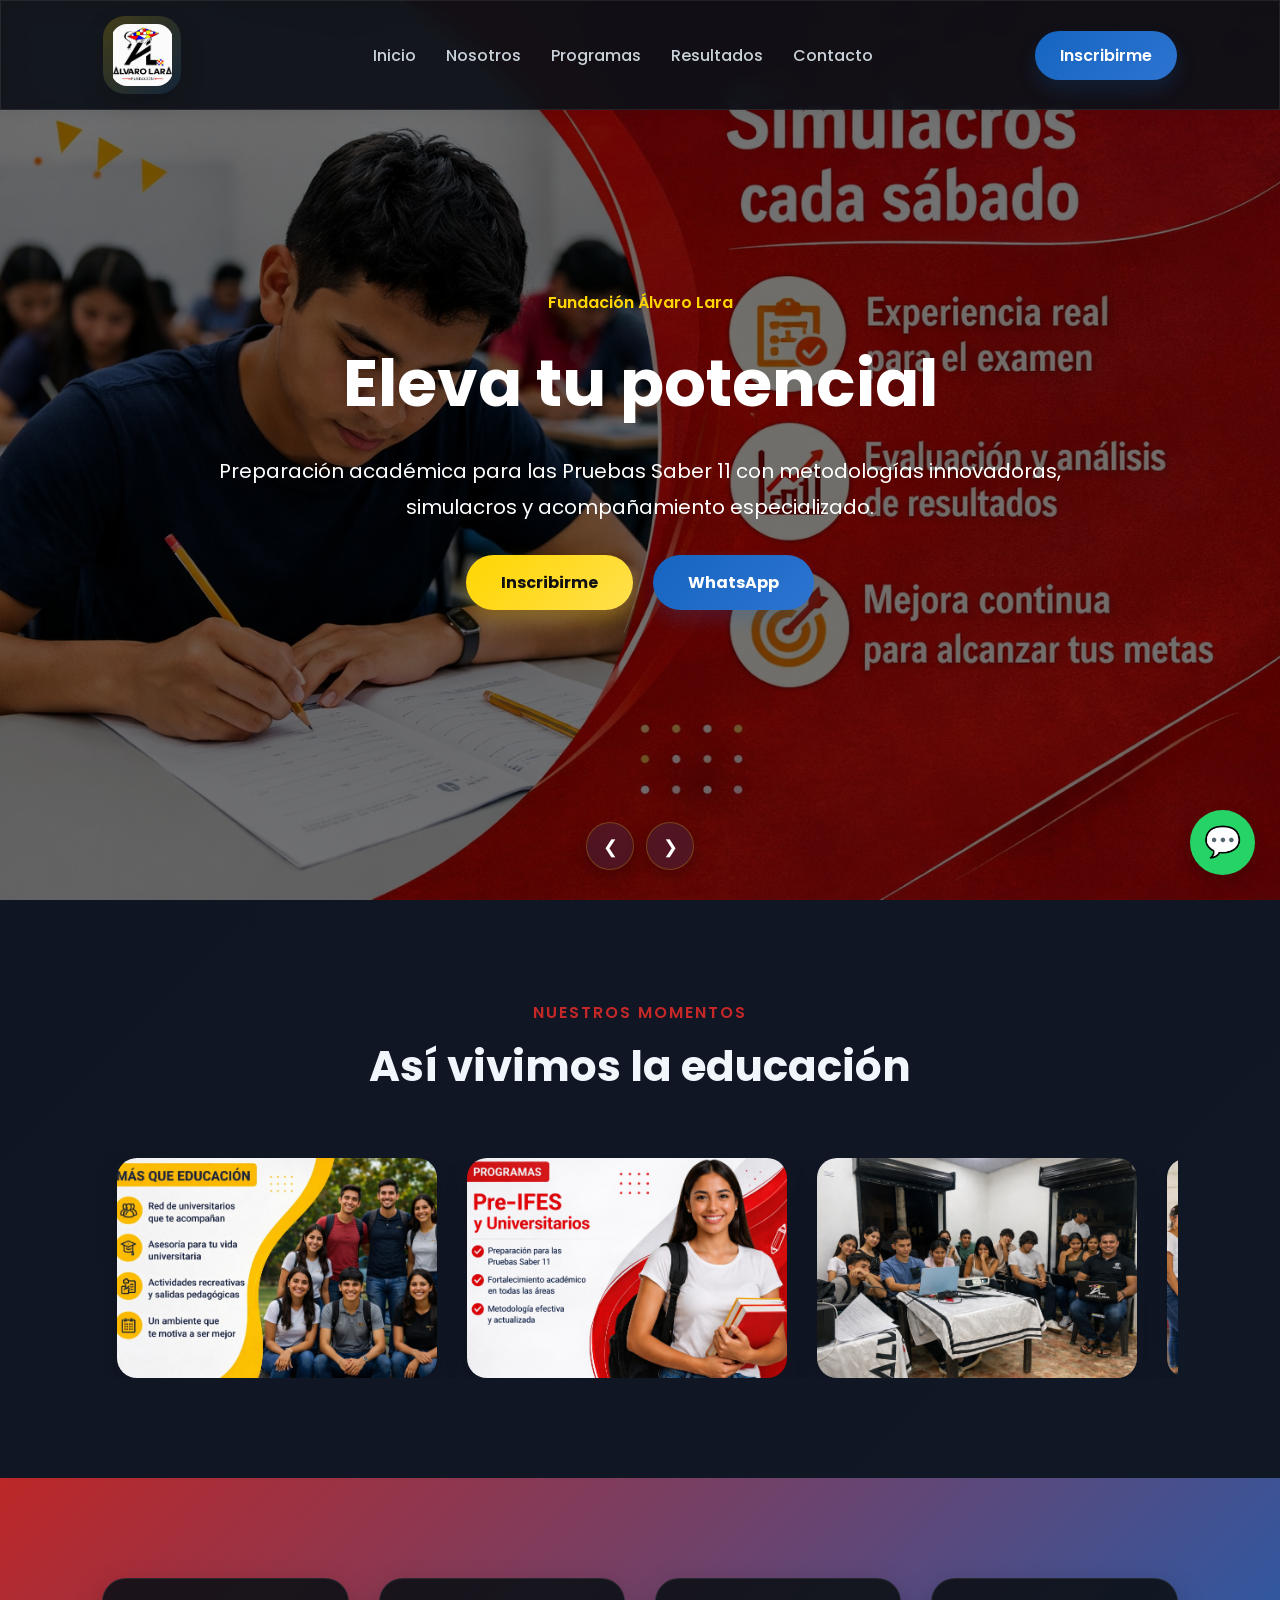
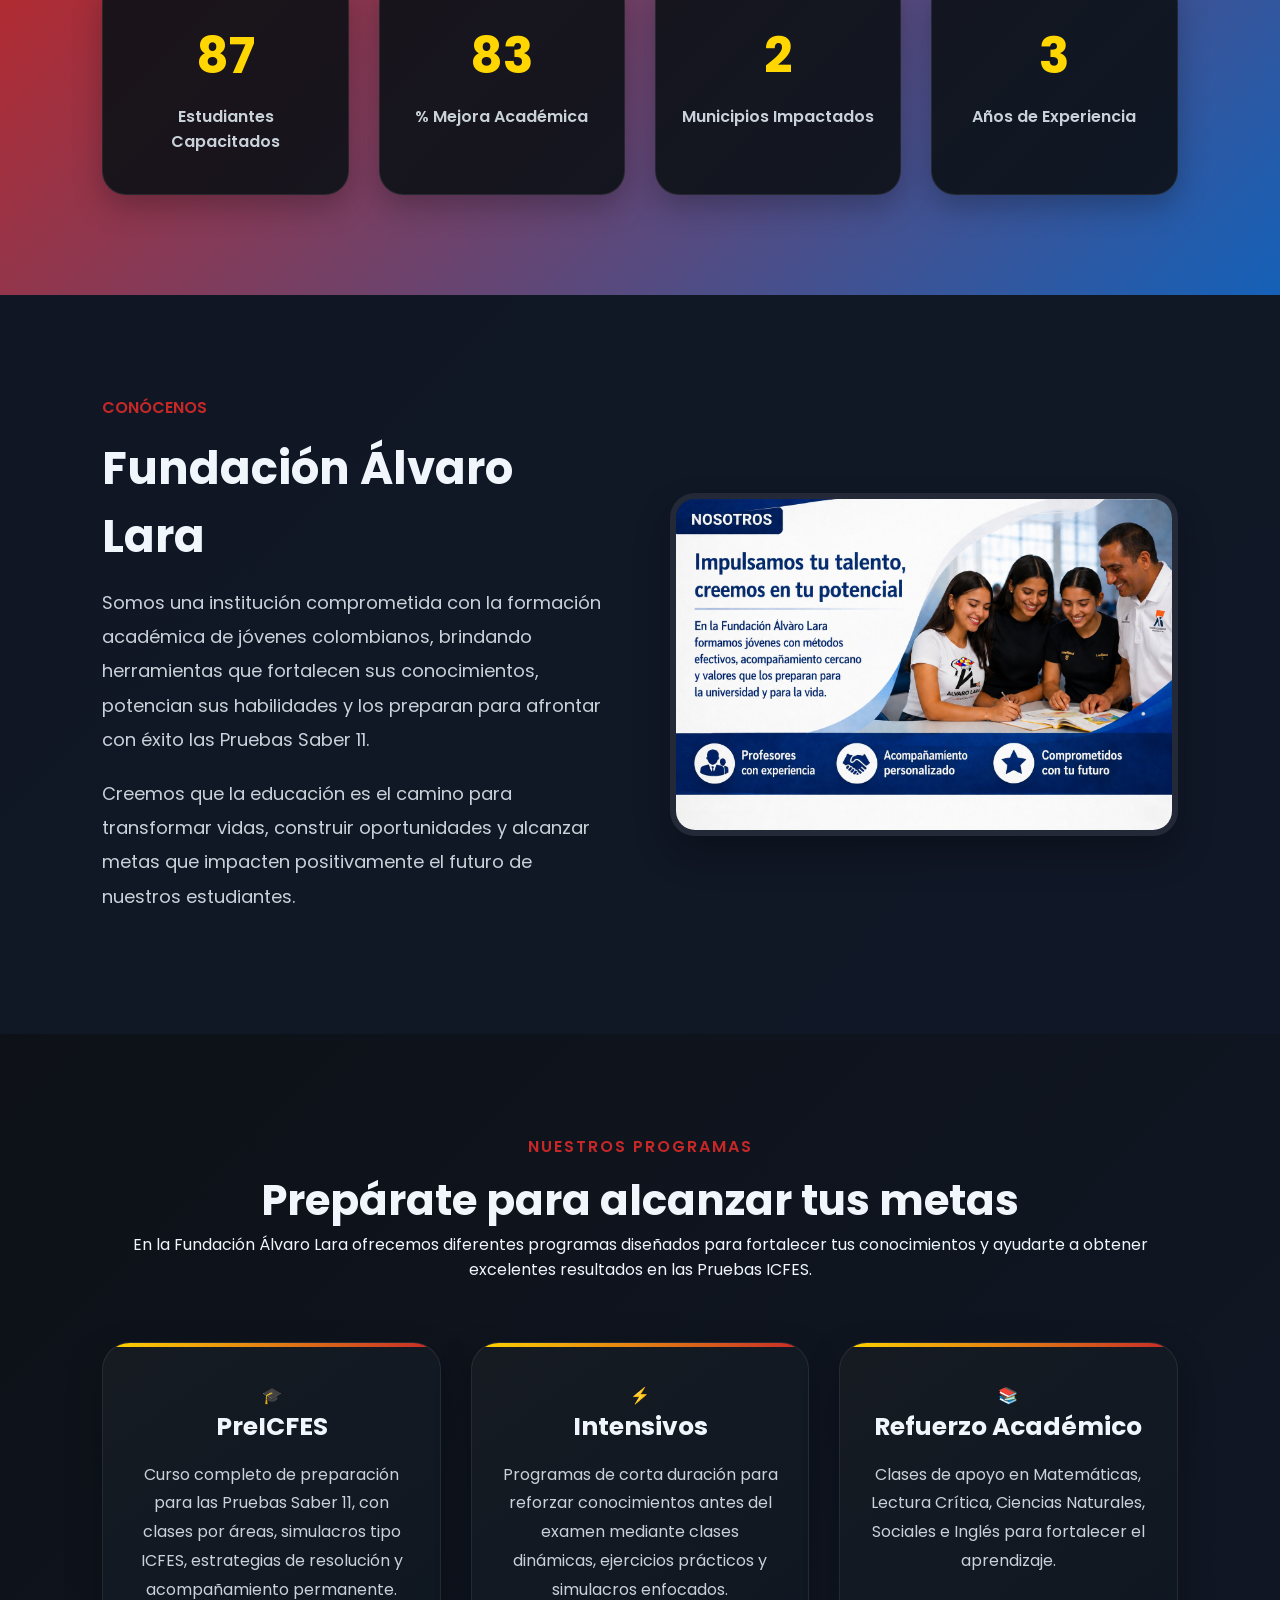
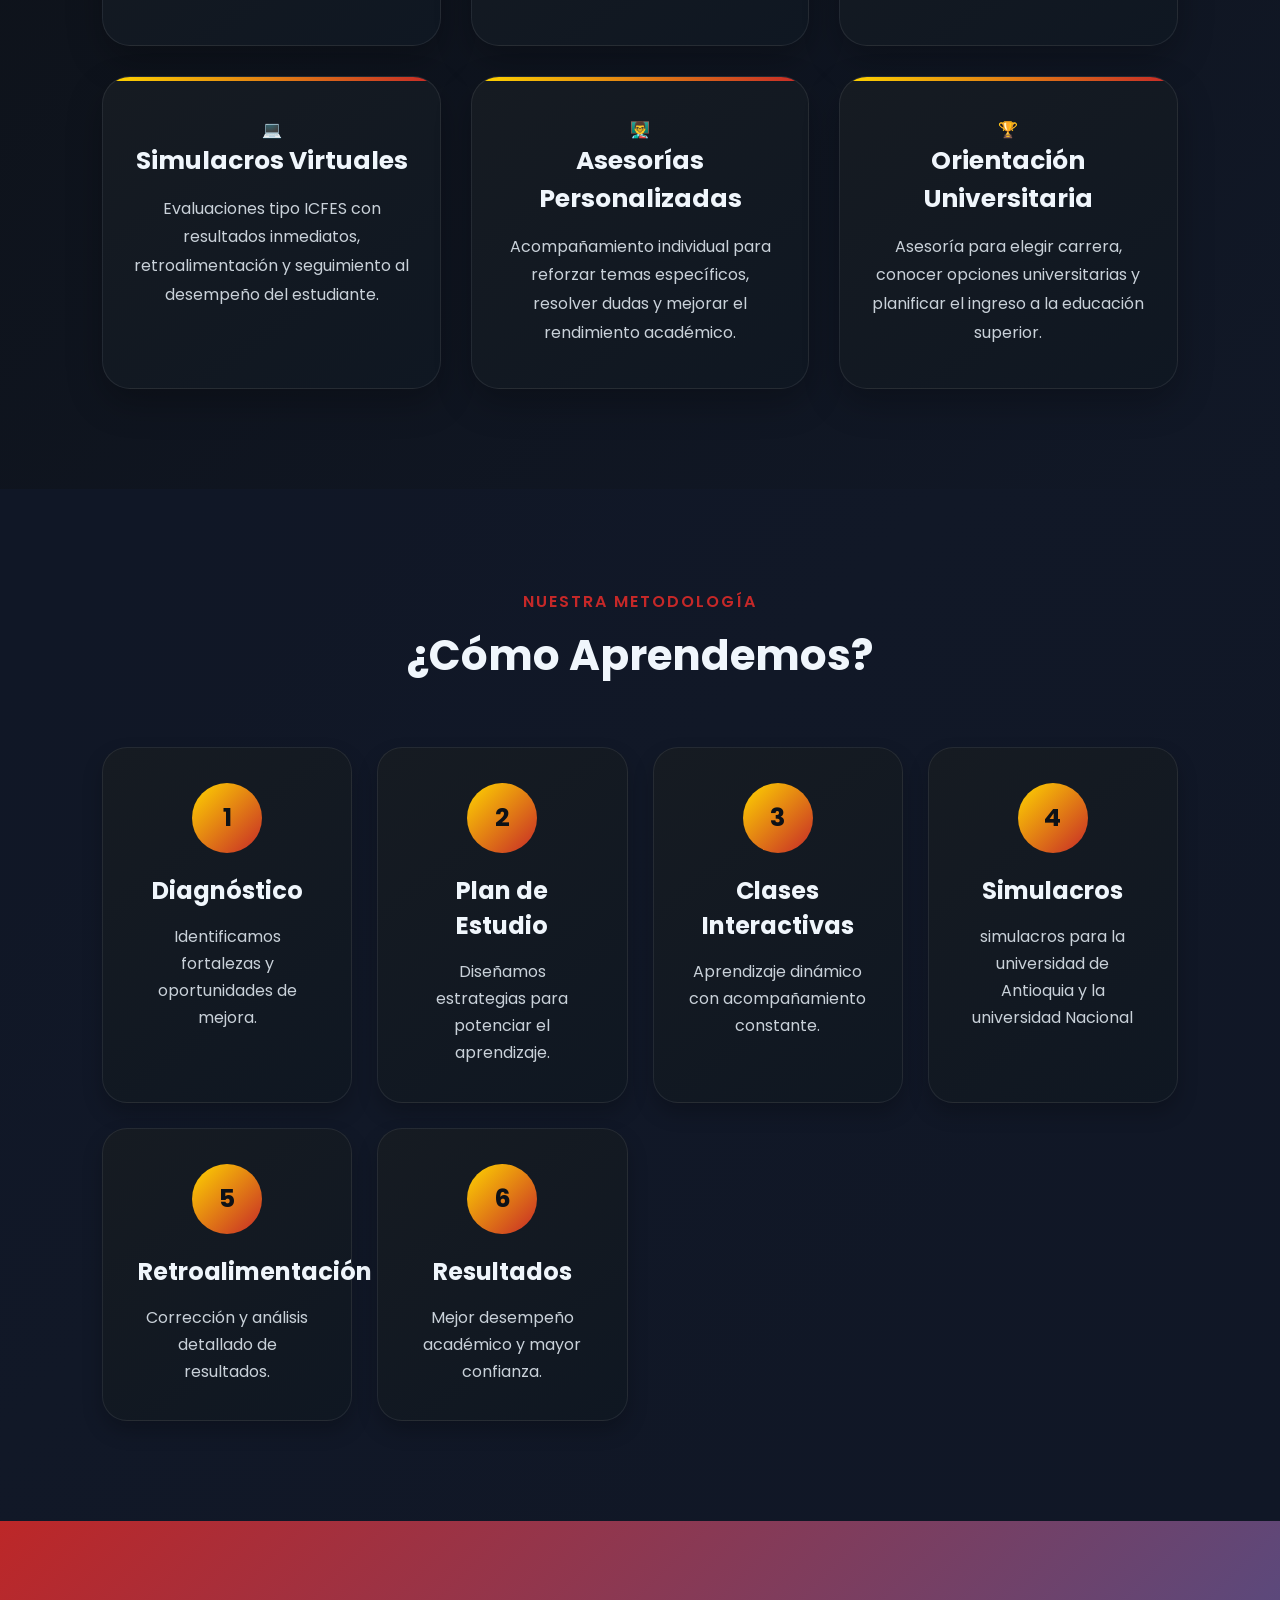
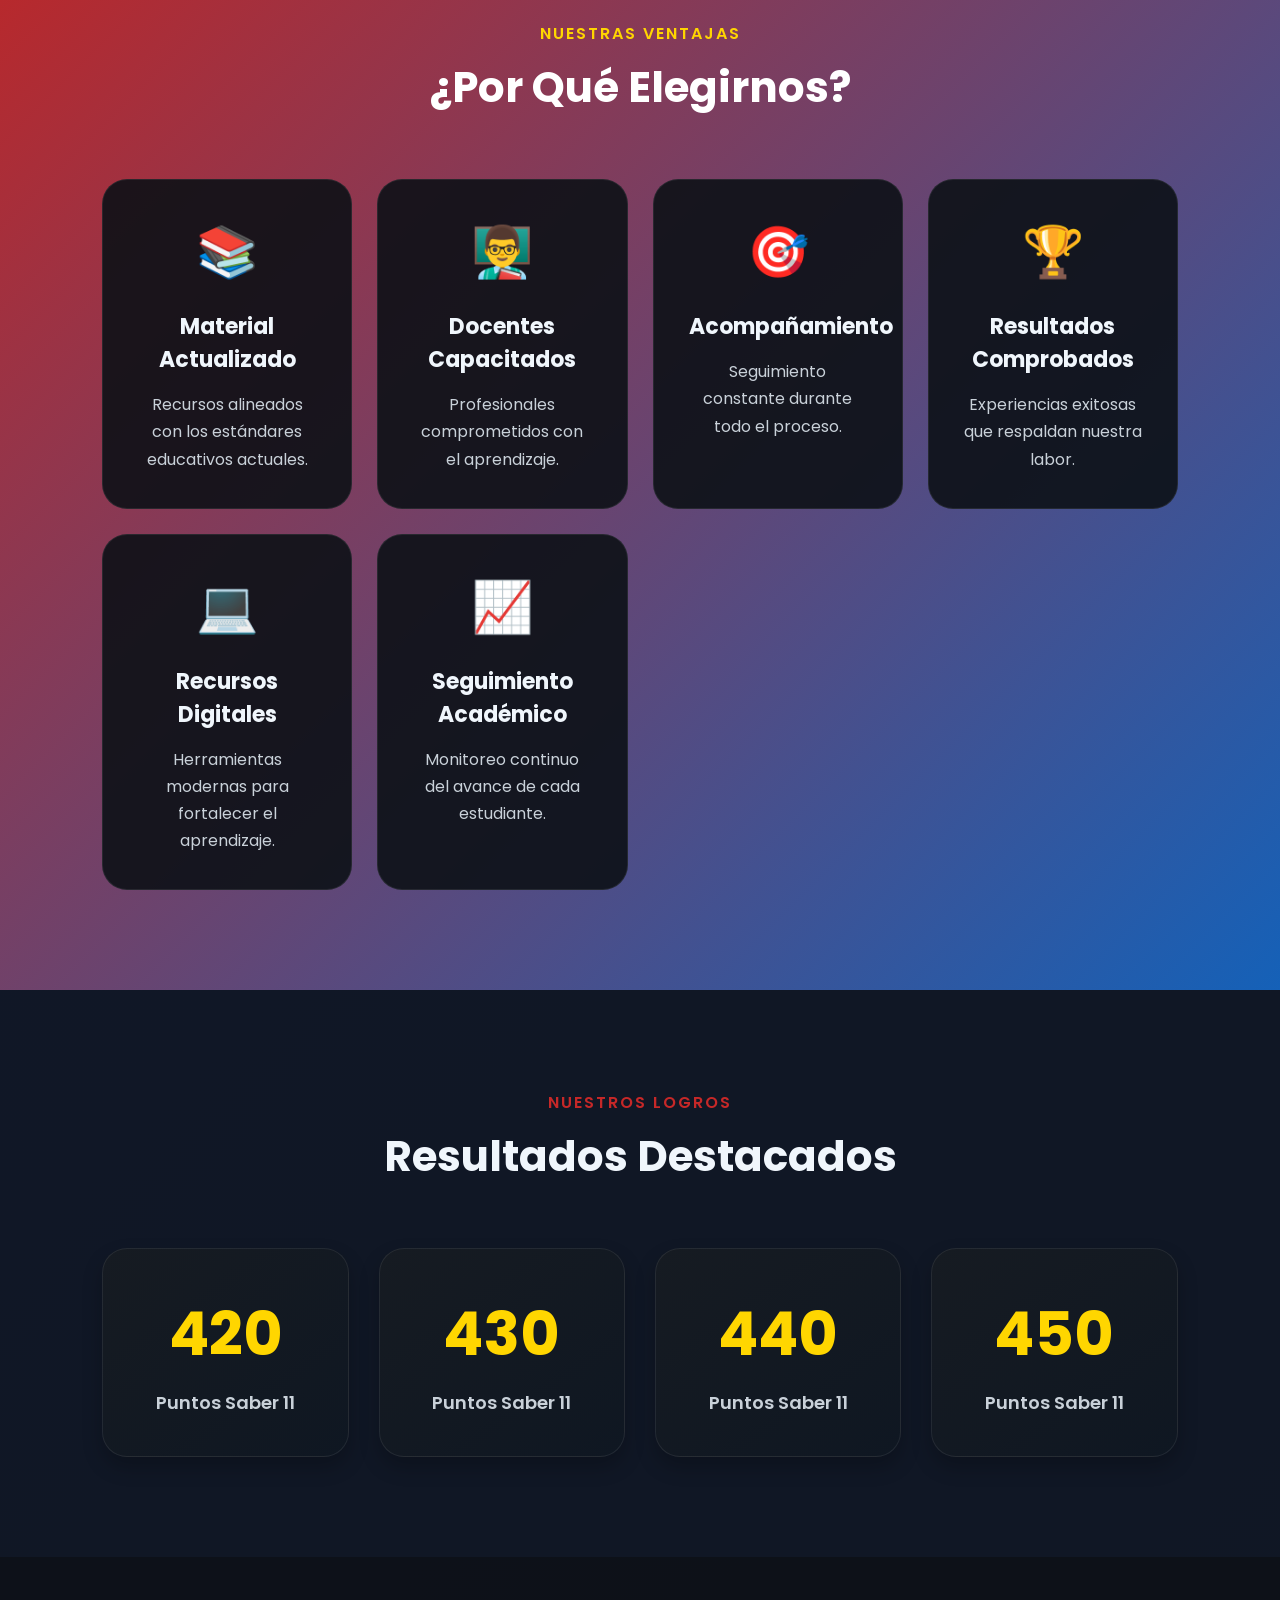
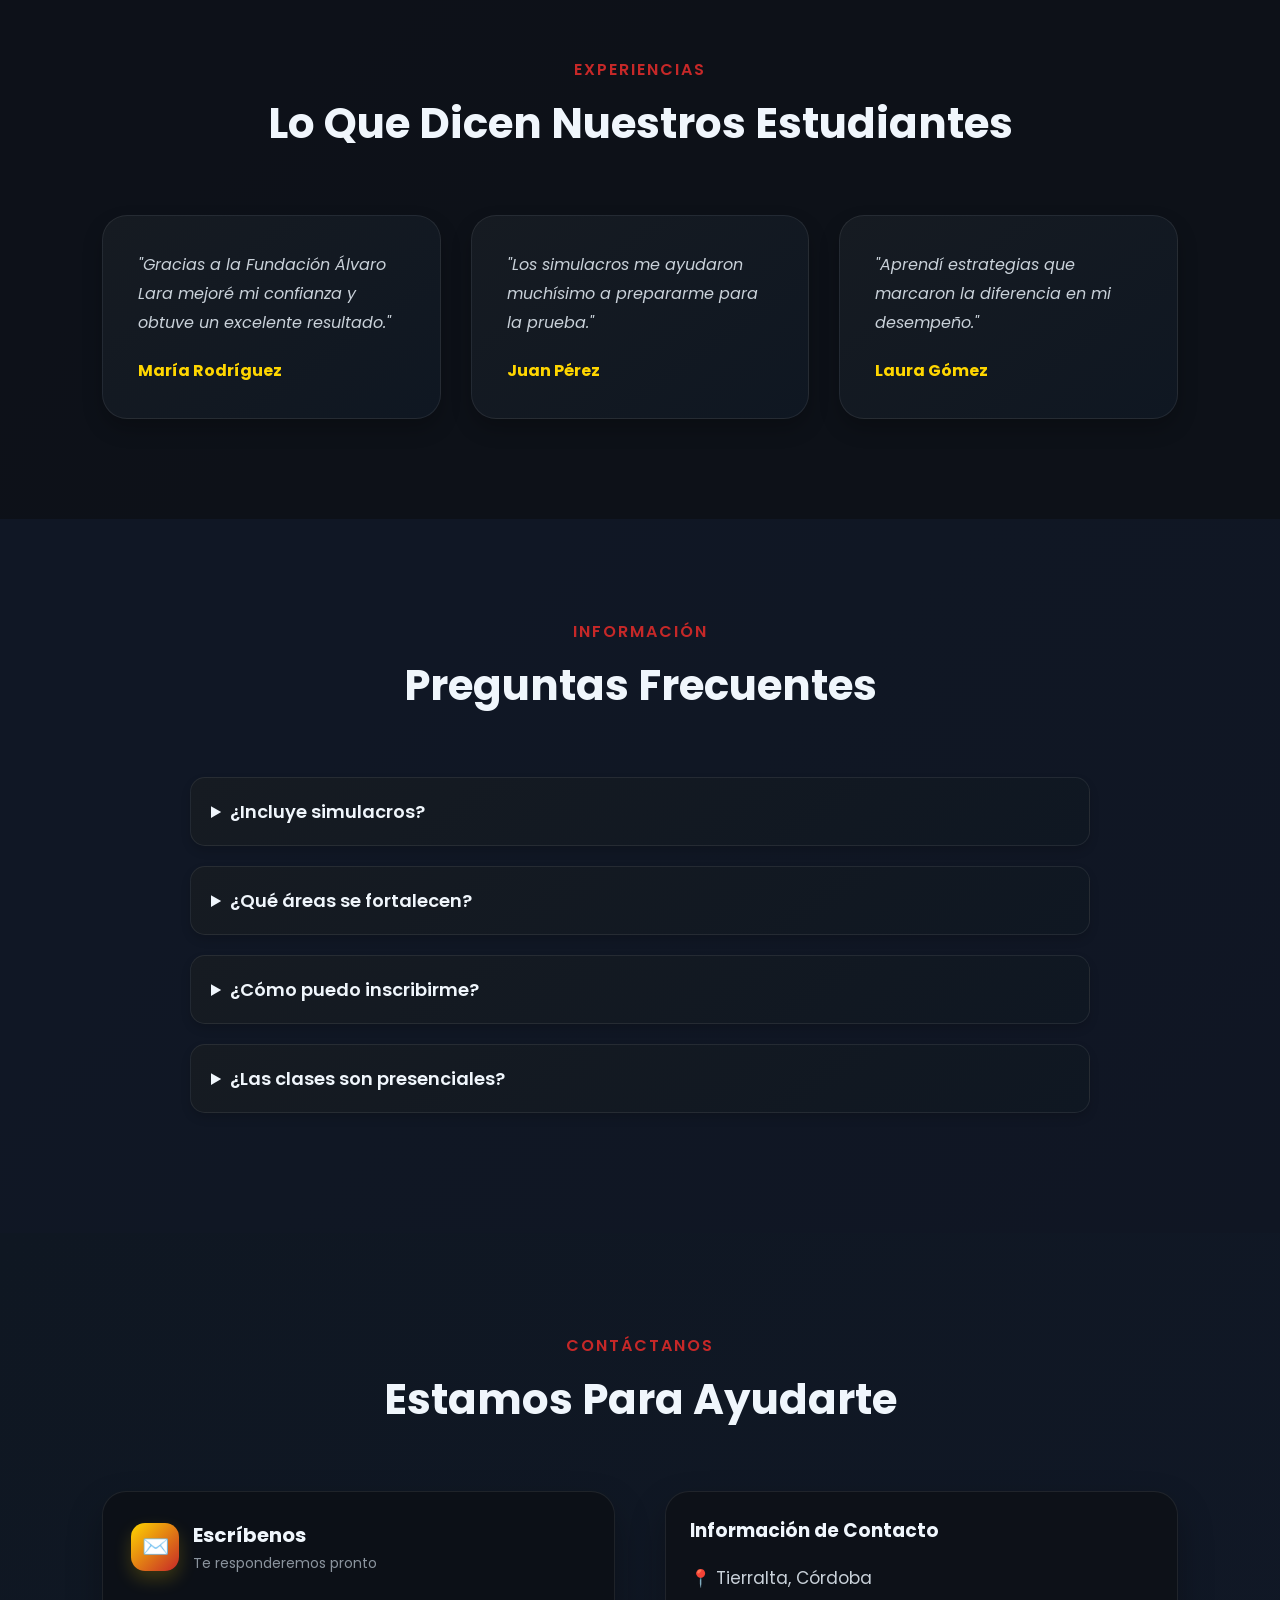
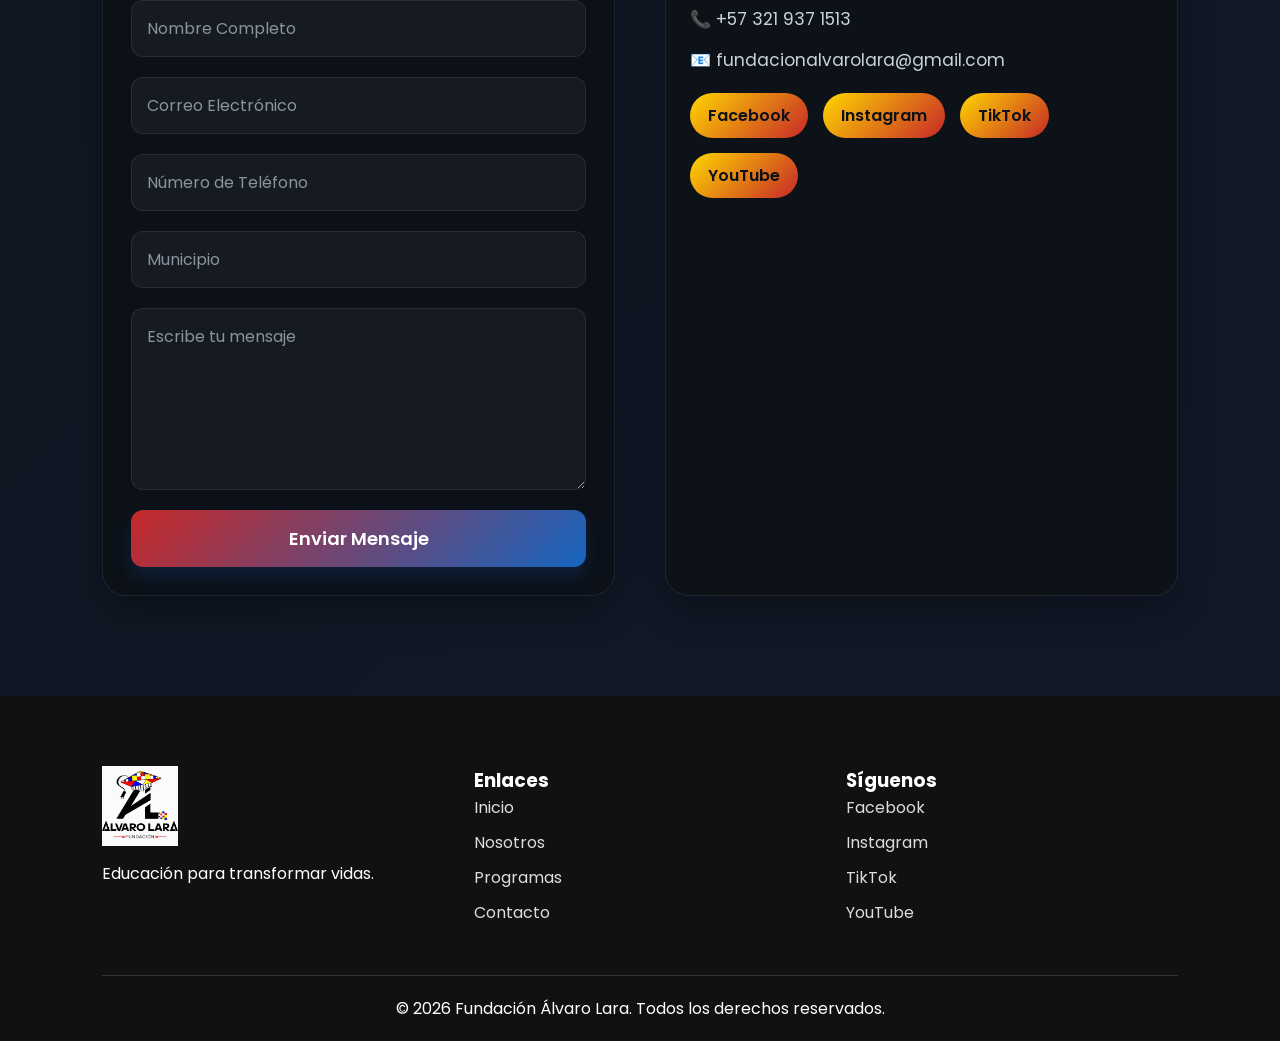
==== commit 2e8b3a75: "Agregar favicon" ====
--- a/index.html
+++ b/index.html
@@ -25,6 +25,7 @@
 
 <link href="https://fonts.googleapis.com/css2?family=Poppins:wght@300;400;500;600;700;800&display=swap" rel="stylesheet">
 
+<link rel="icon" type="image/png" href="favicon.png">
 </head>
 
 <body>
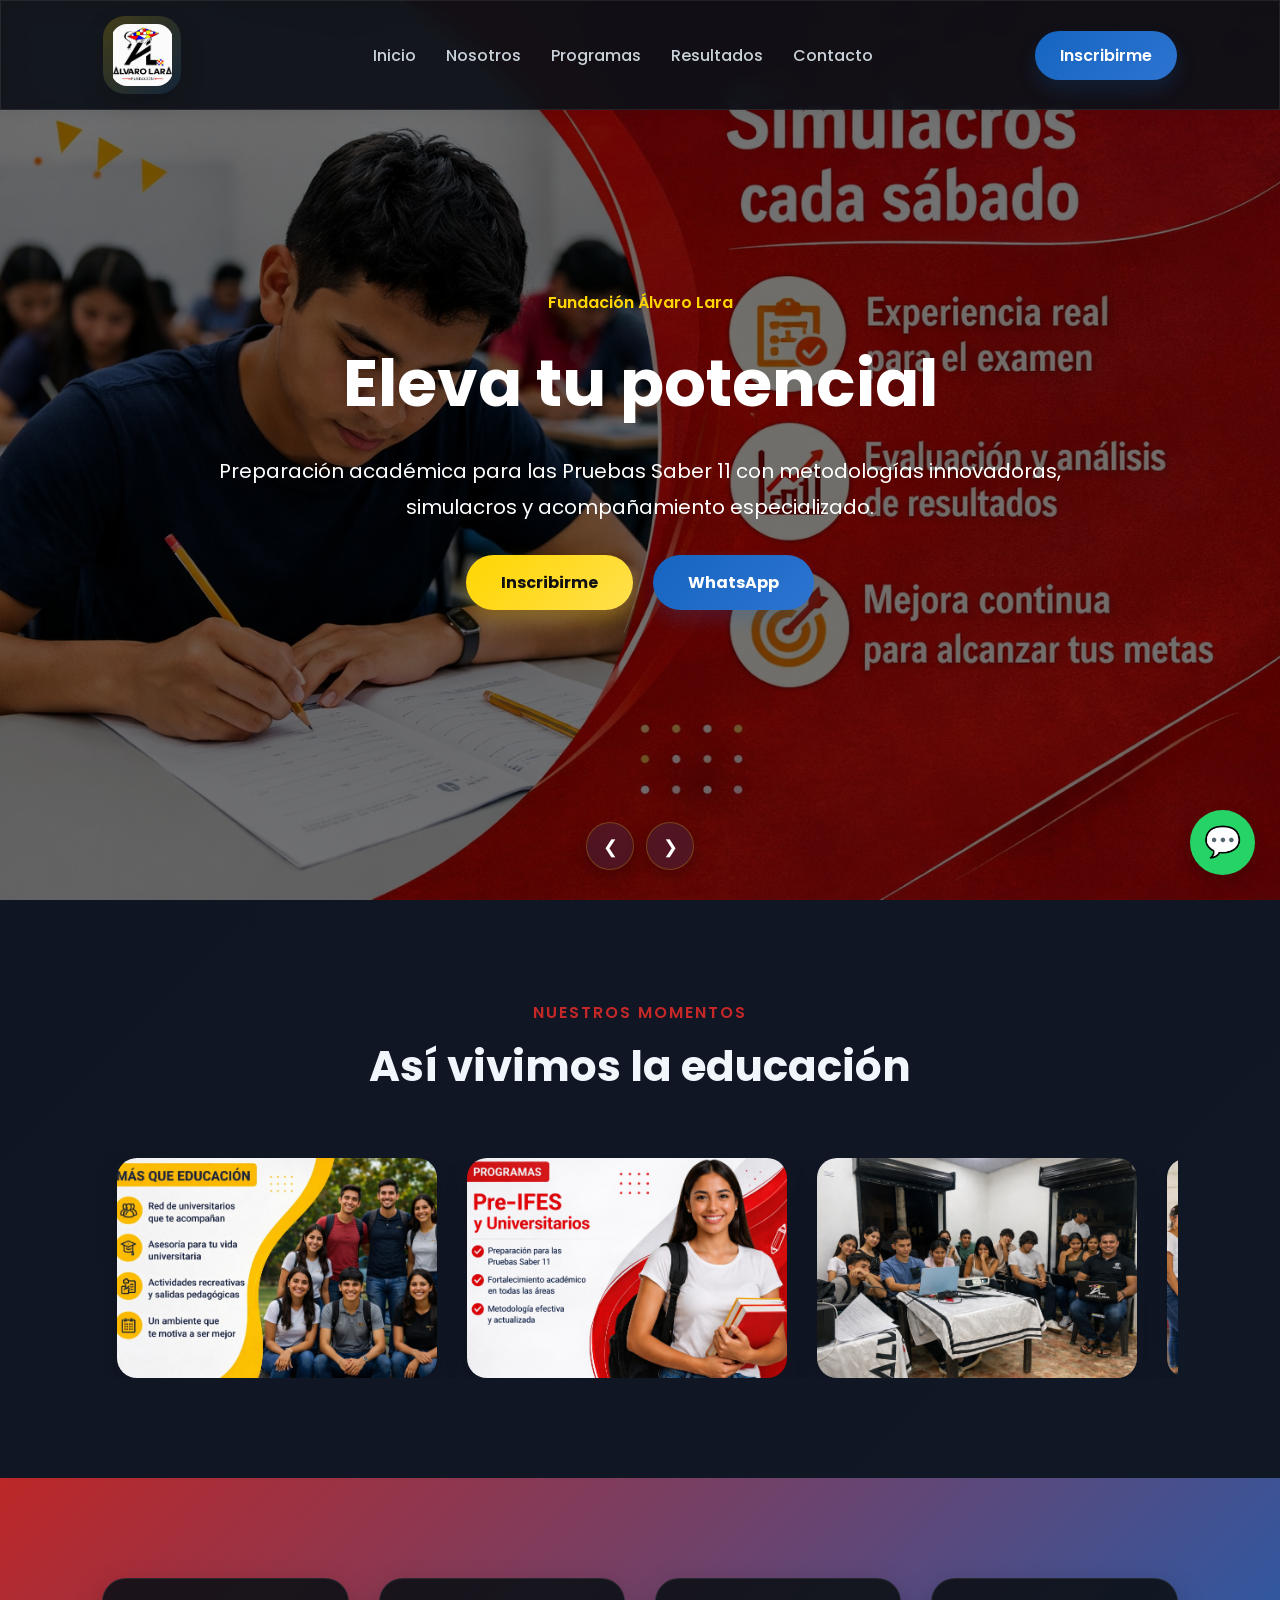
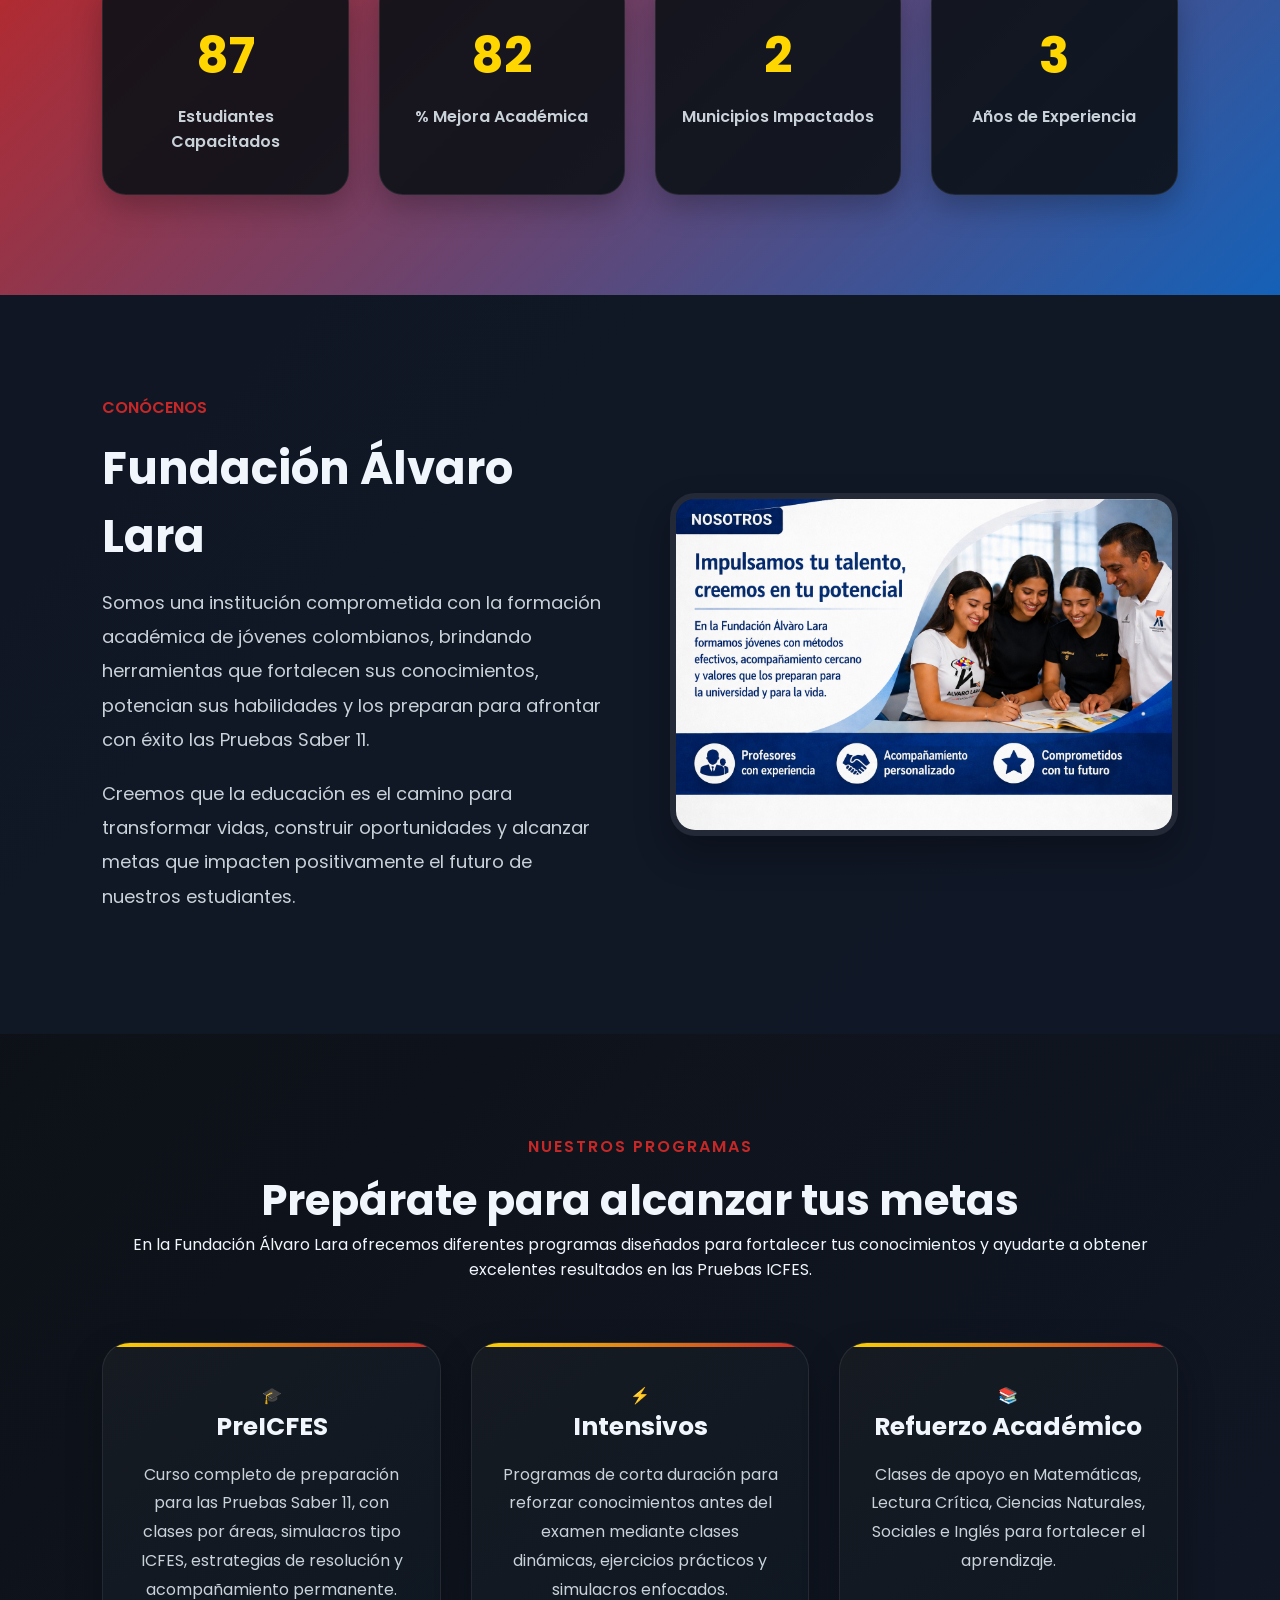
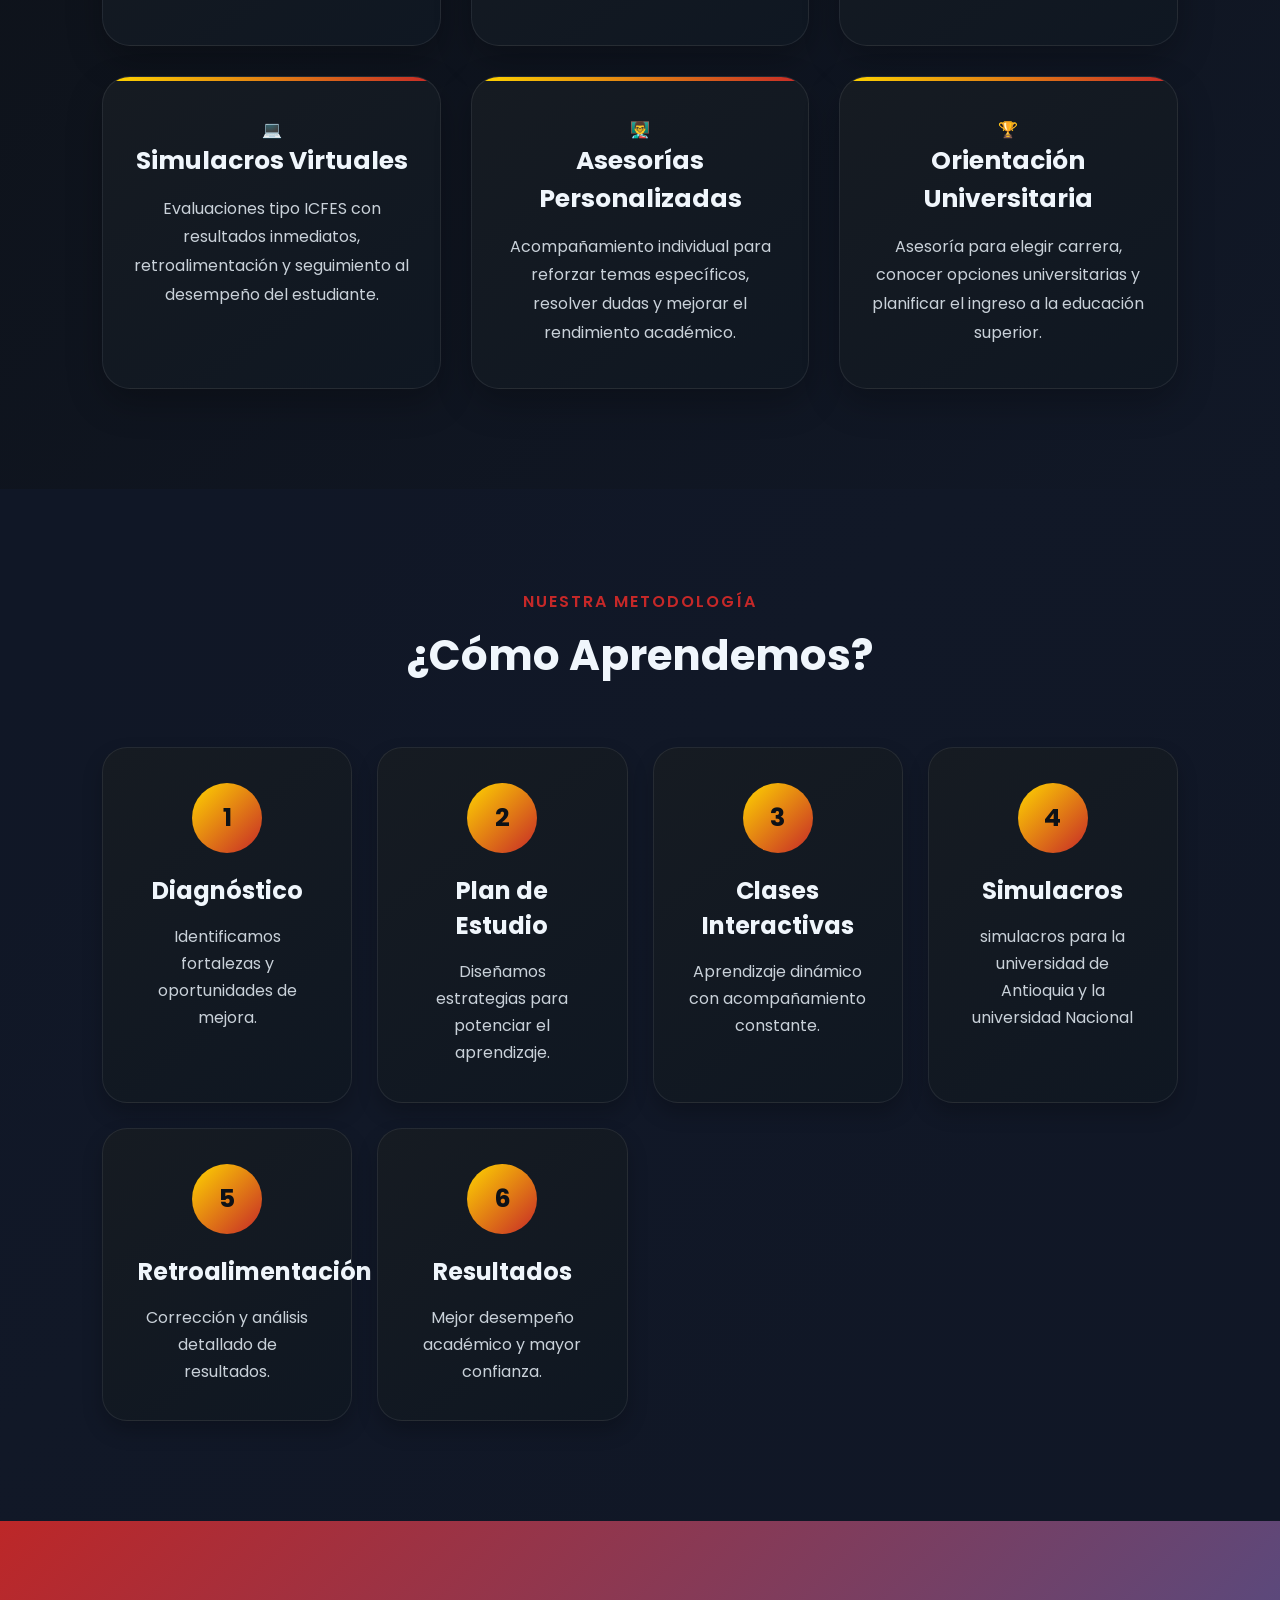
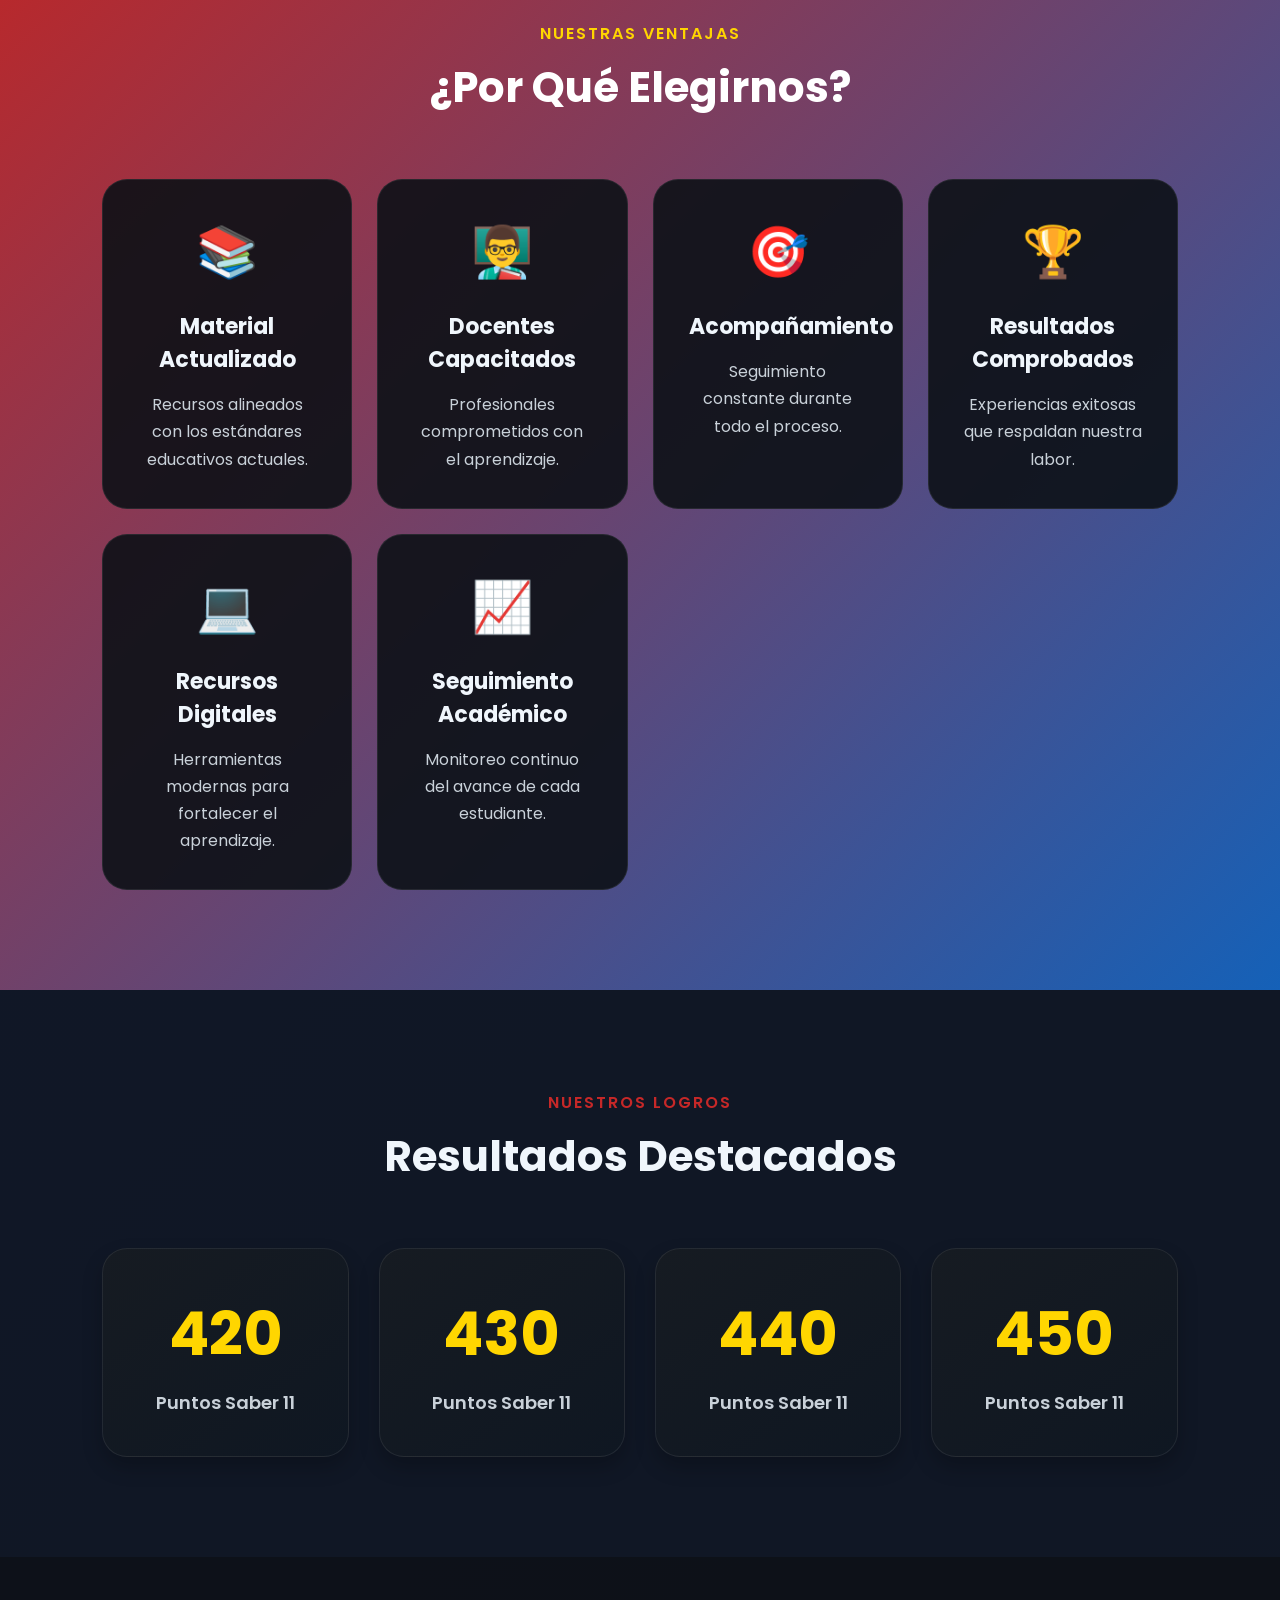
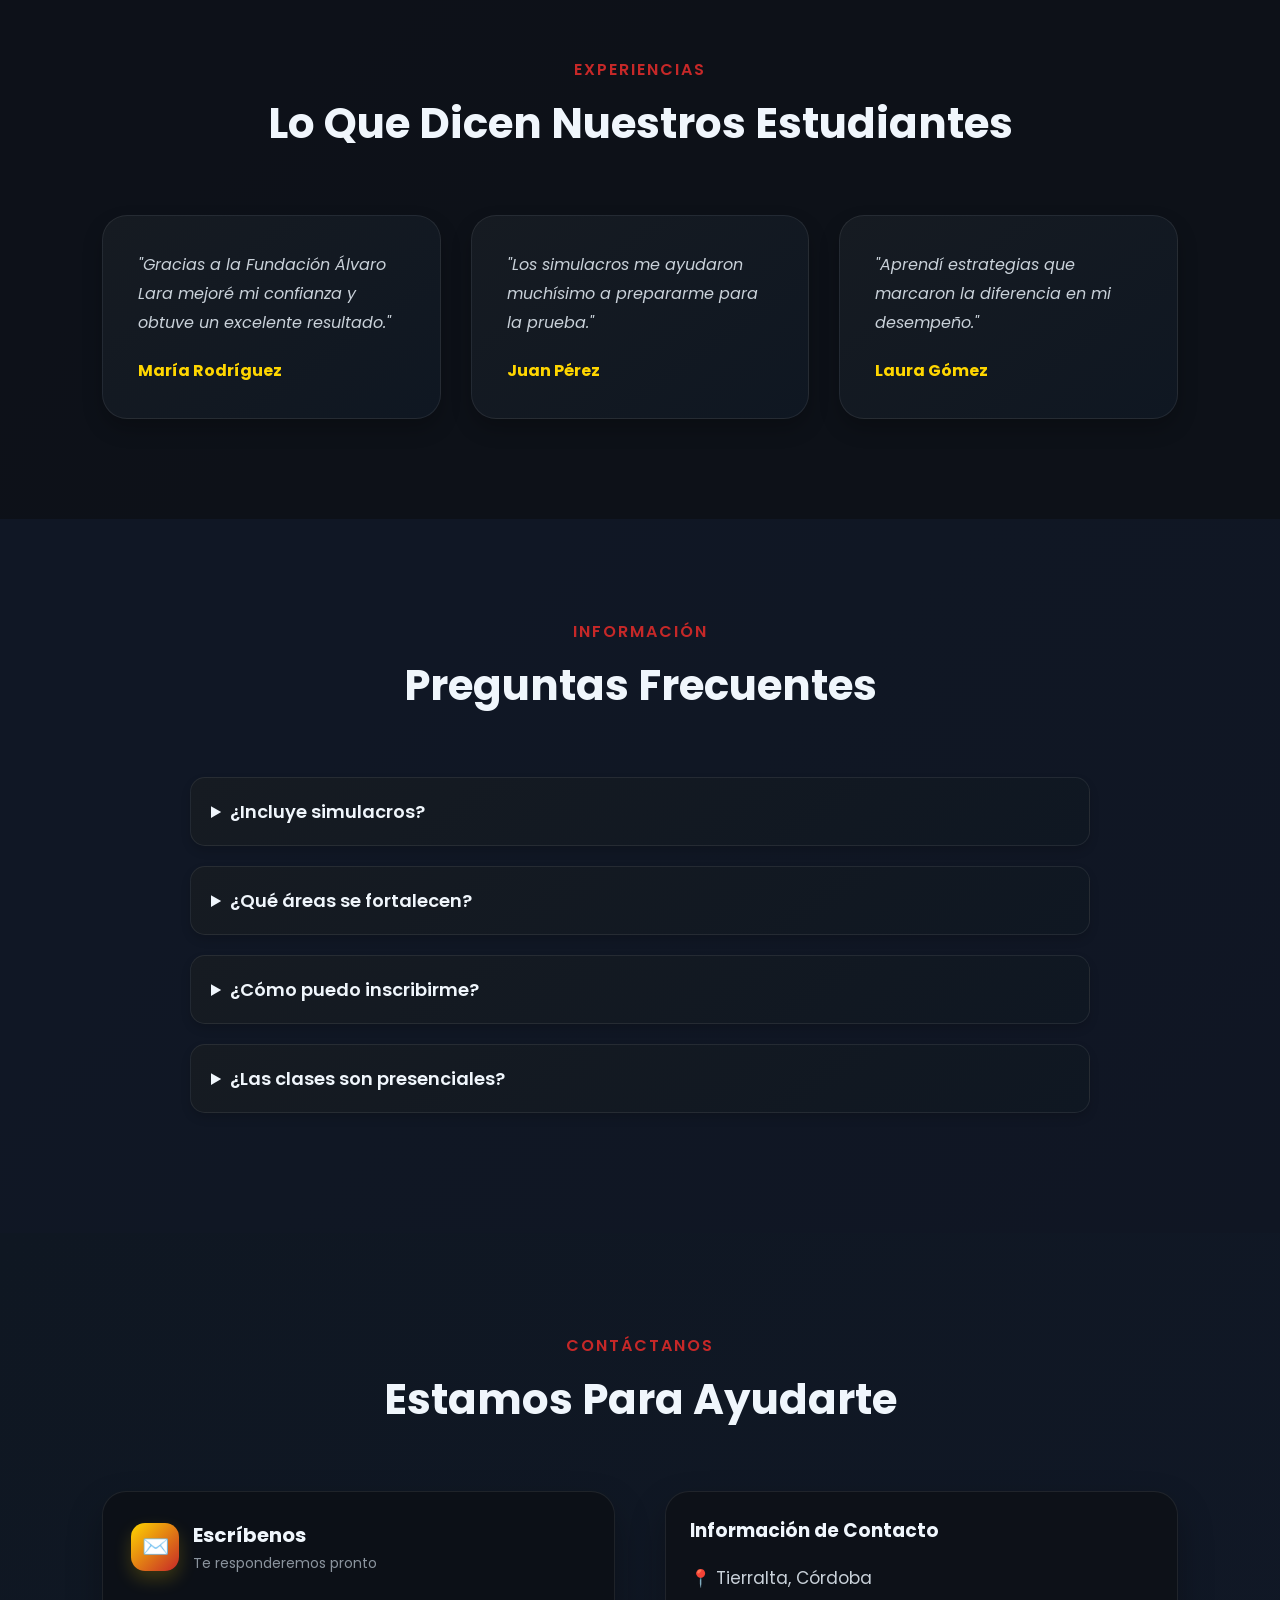
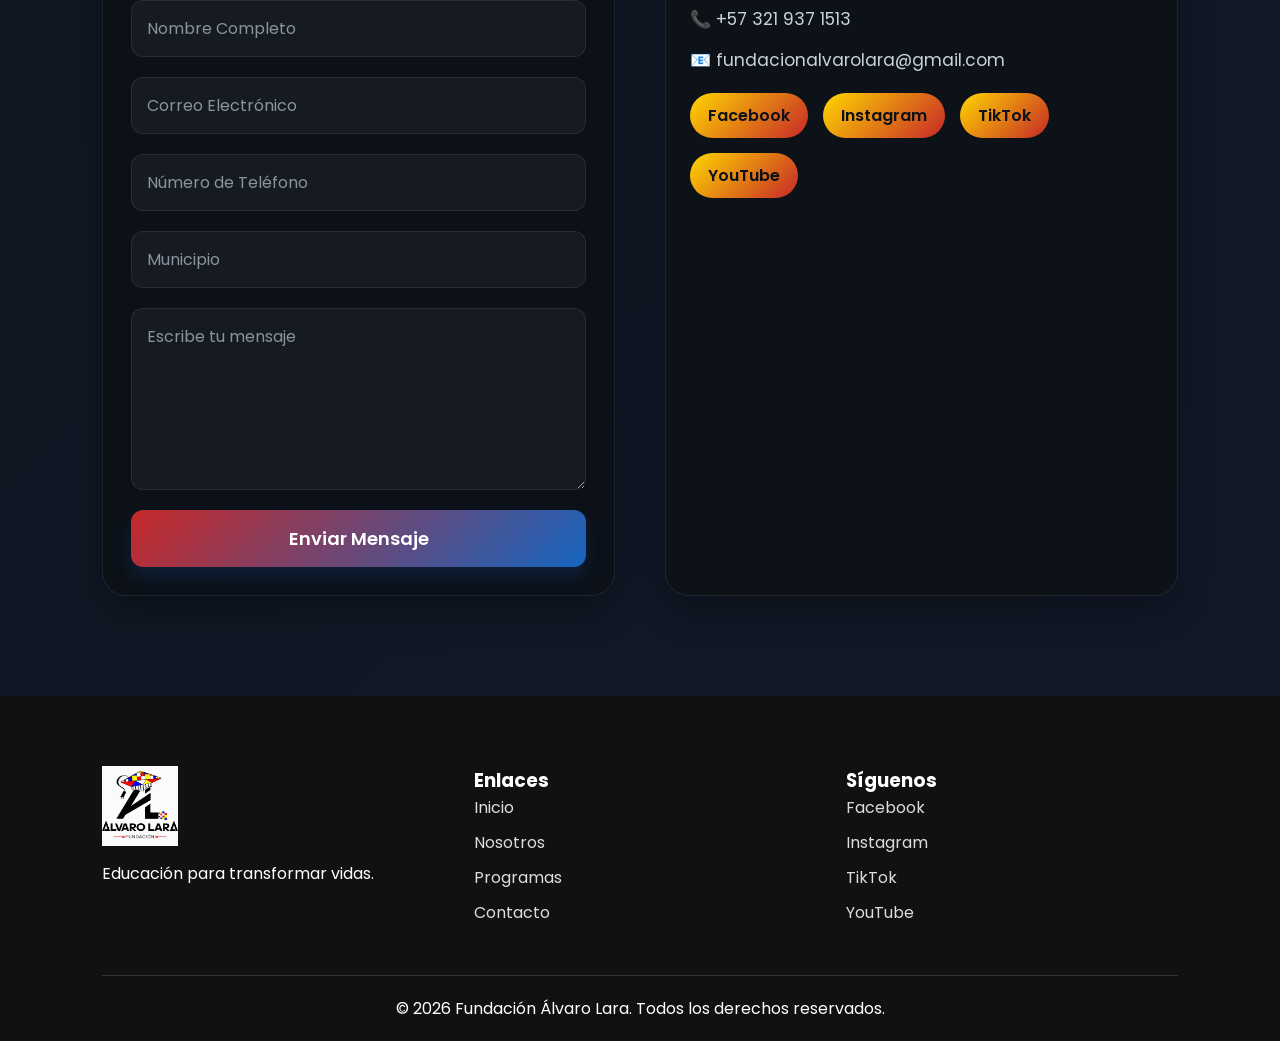
==== commit 36edafc0: "nuevas palabras claves" ====
--- a/index.html
+++ b/index.html
@@ -12,7 +12,7 @@
 content="Fundación Álvaro Lara ofrece cursos PreICFES, simulacros, orientación universitaria y preparación para las Pruebas Saber 11 en Tierralta, Córdoba.">
 
 <meta name="keywords"
-content="Fundación Álvaro Lara, PreICFES, ICFES, Saber 11, simulacros, Tierralta, Córdoba, educación, preparación universitaria">
+content="Fundación Álvaro Lara, PreICFES, ICFES, Saber 11, simulacros, Tierralta, Córdoba, educación, preparación universitaria, alvaro lara, alvaro, lara.">
 
 <meta name="robots" content="index, follow">
 
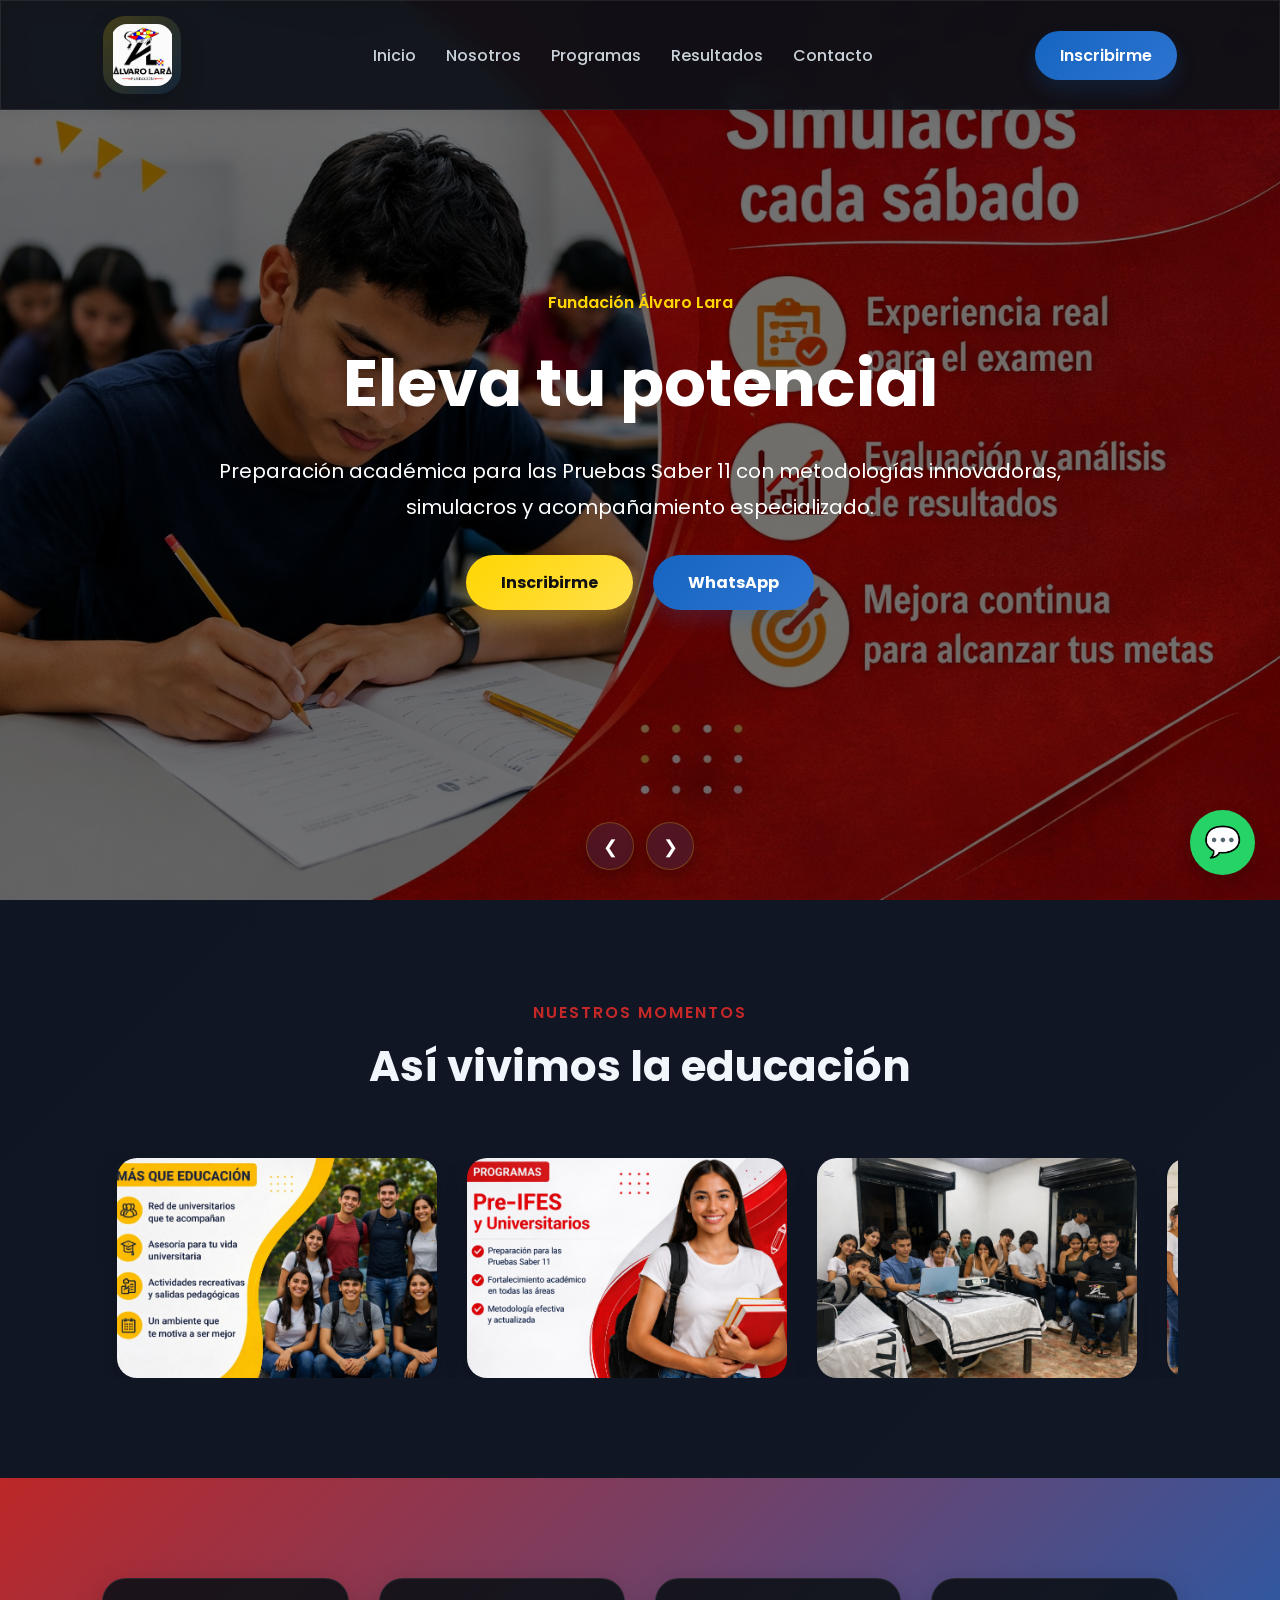
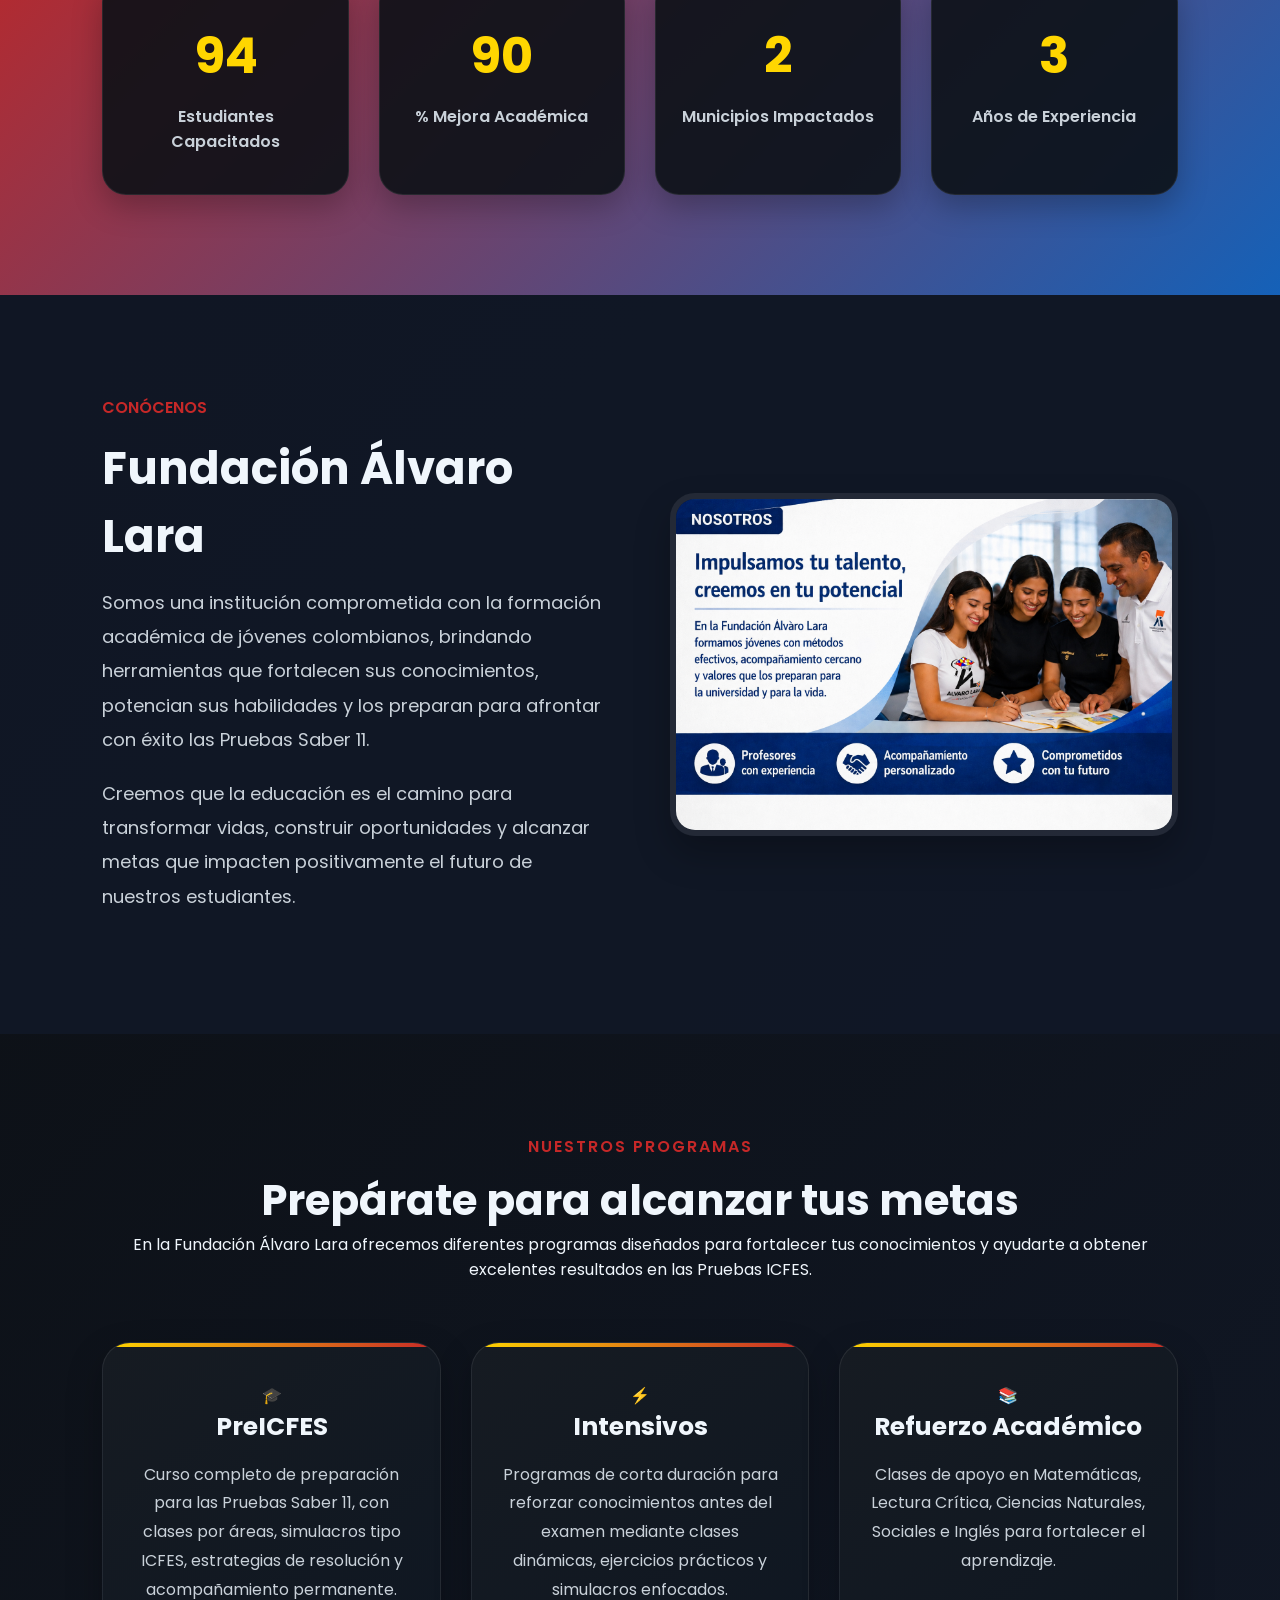
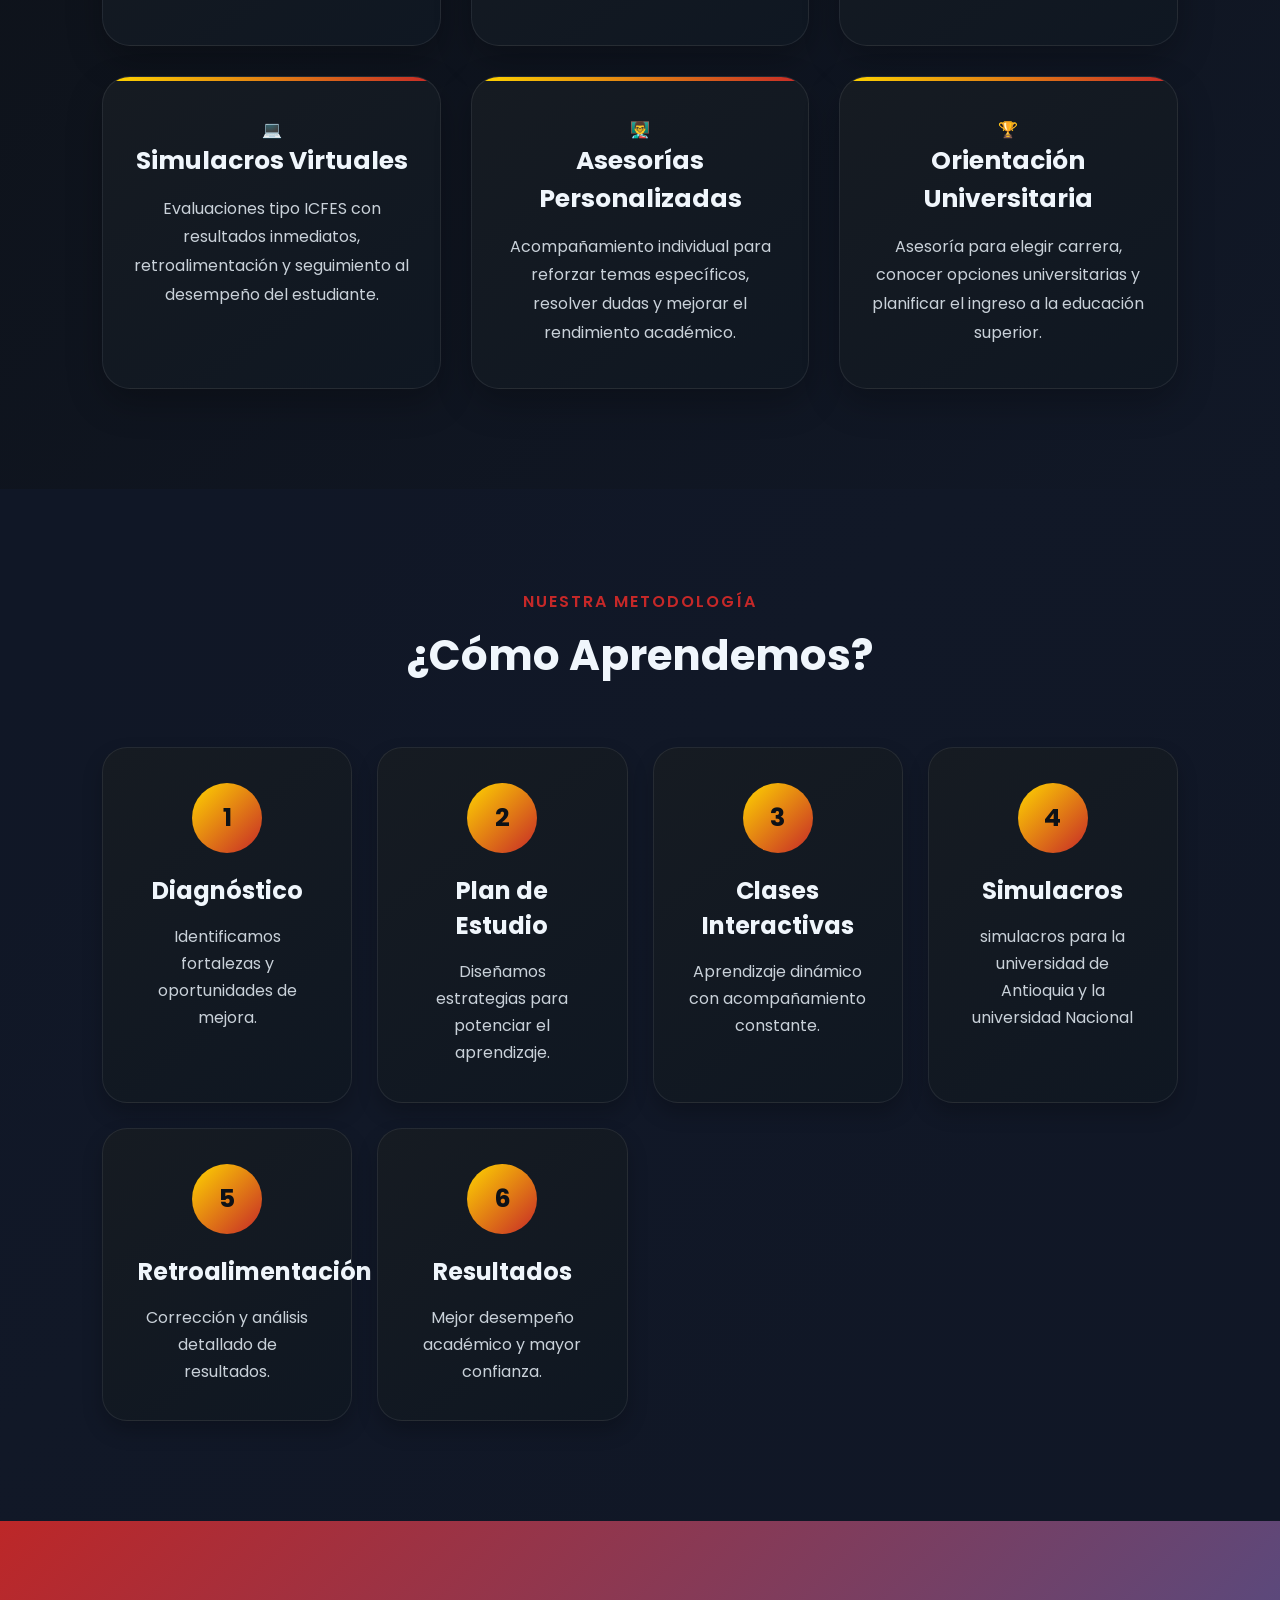
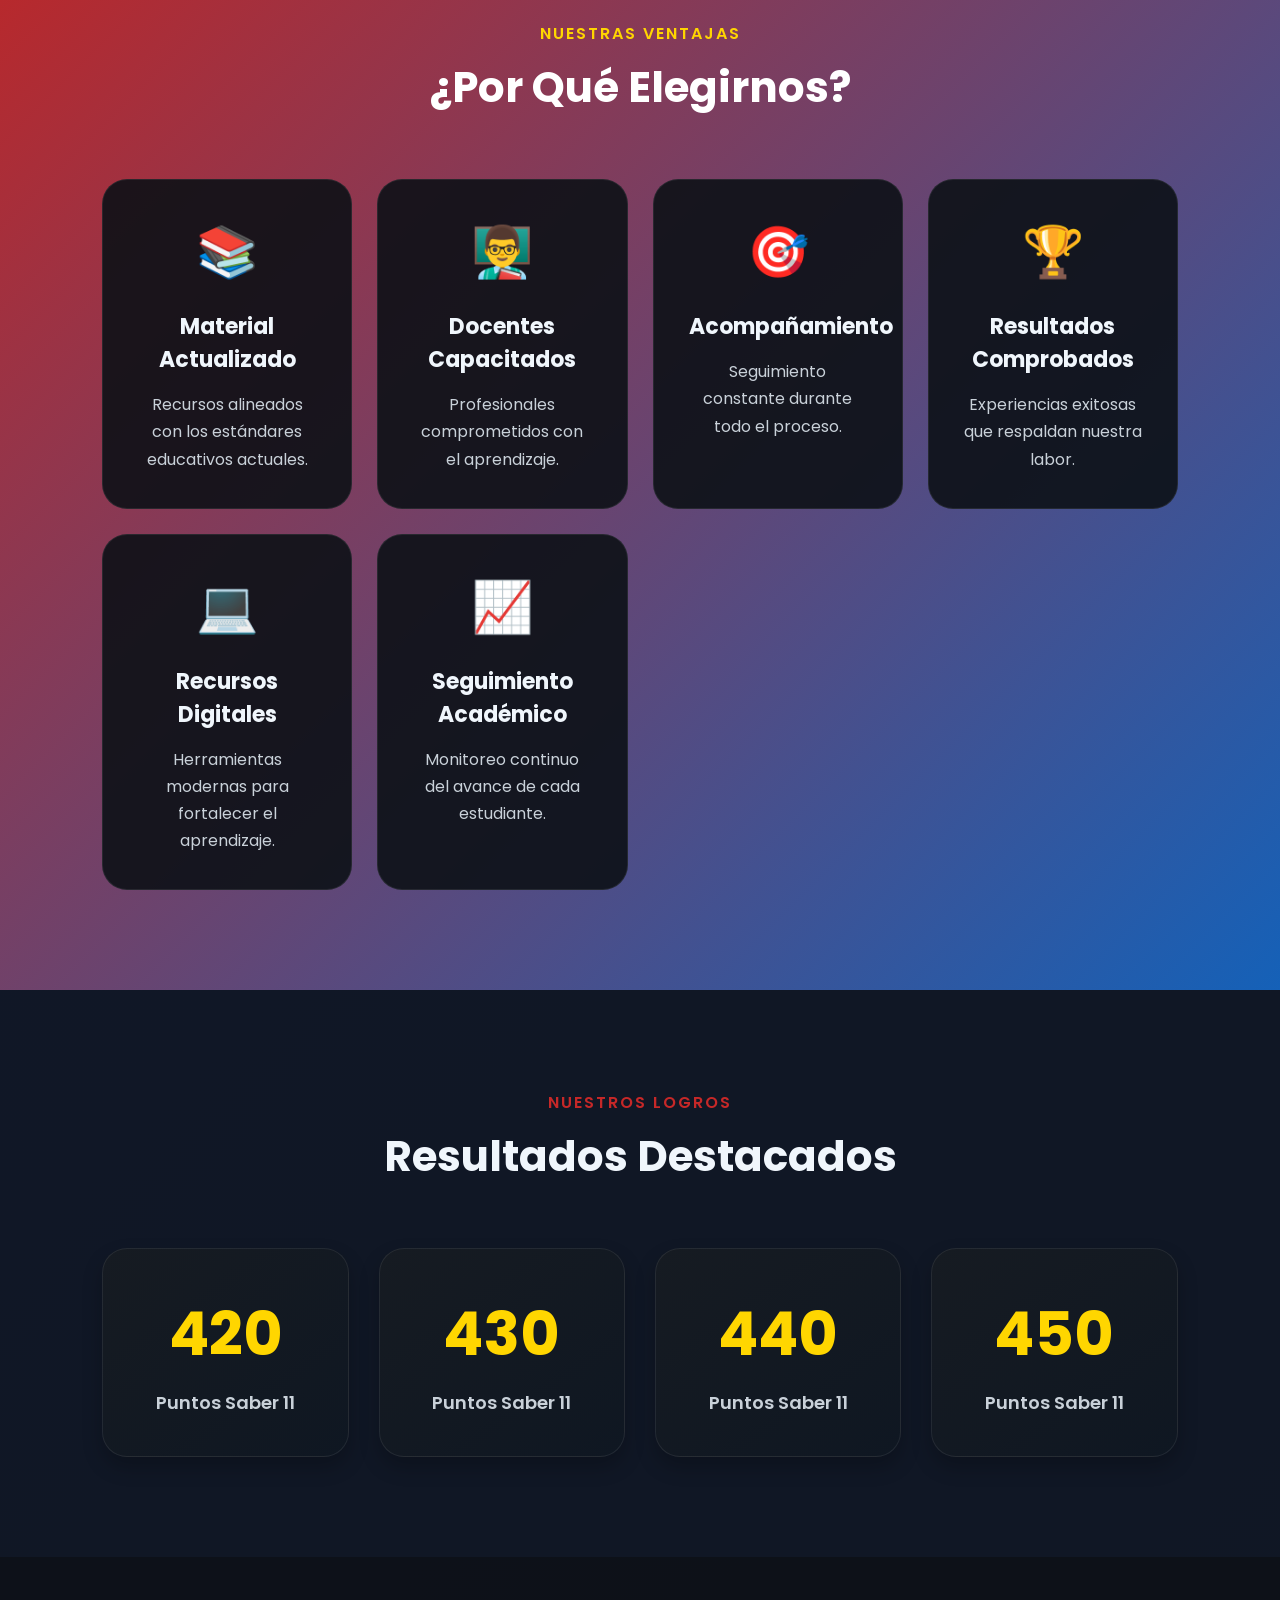
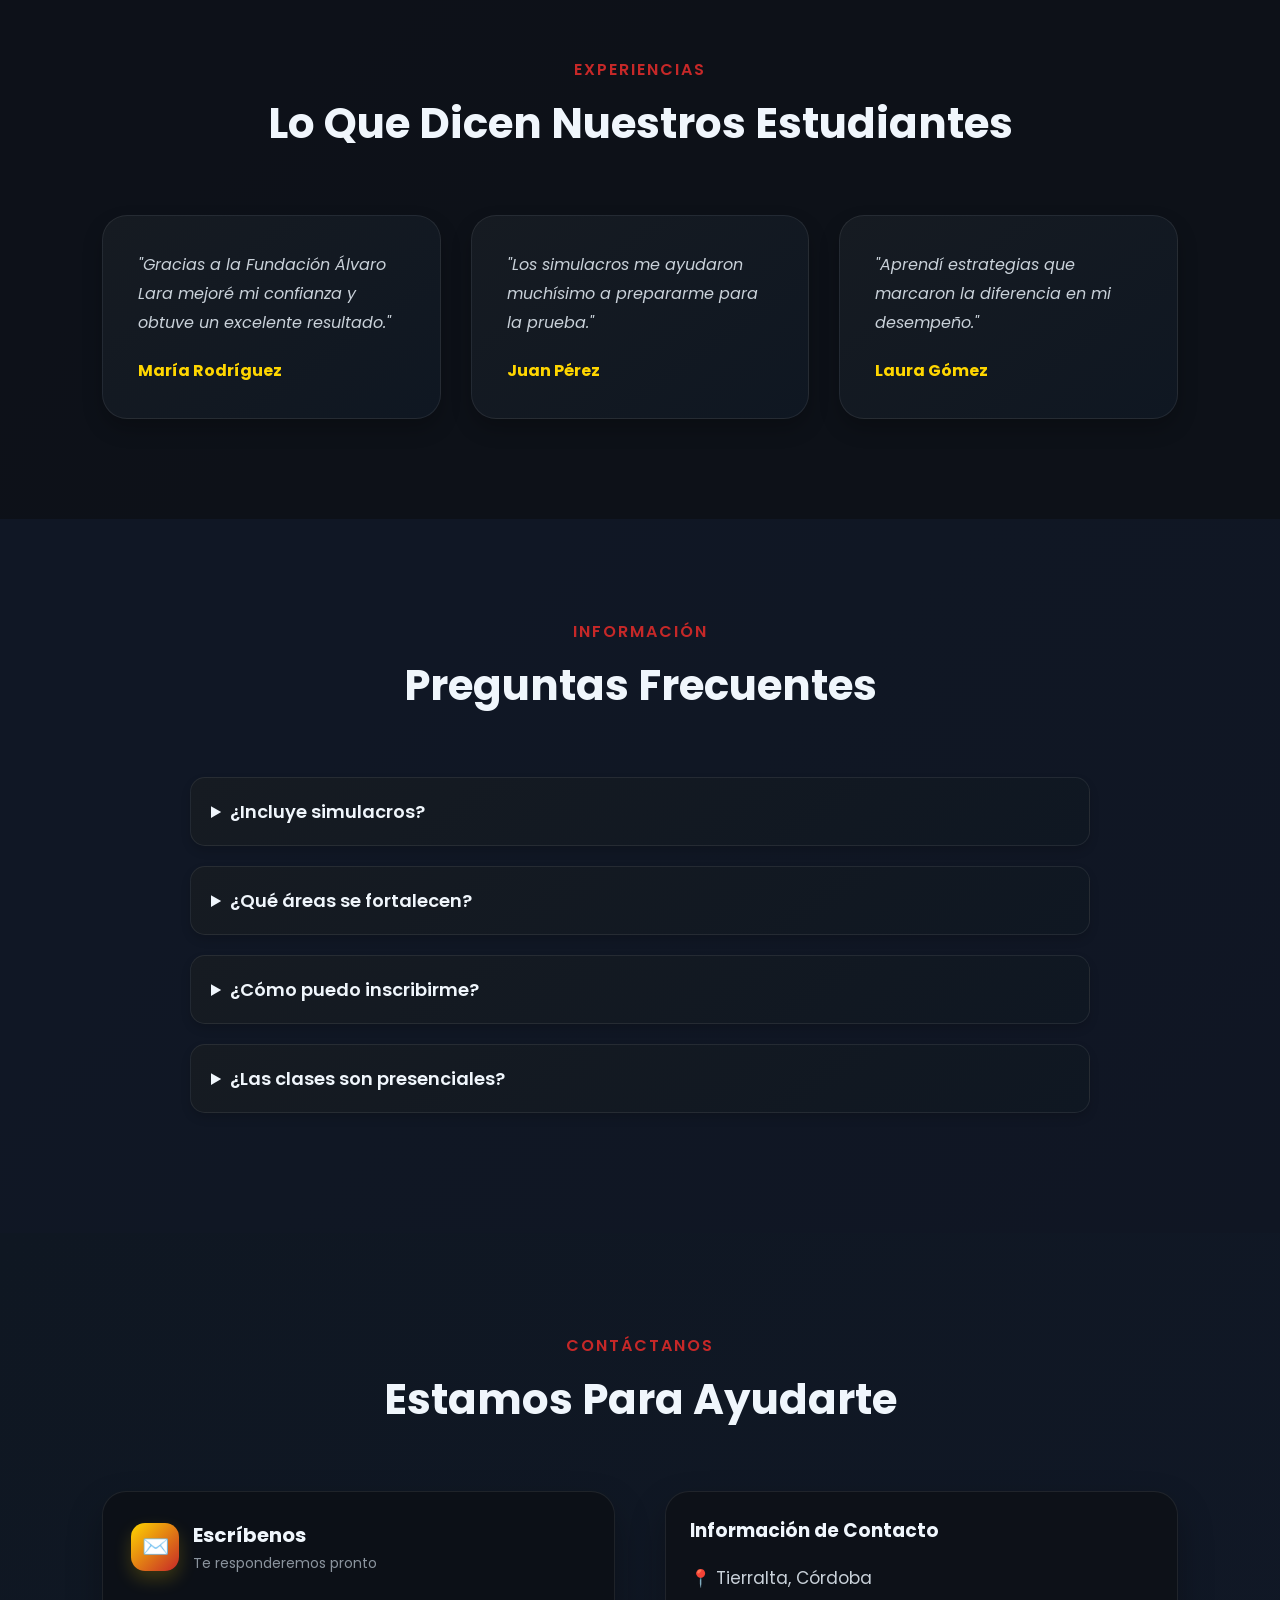
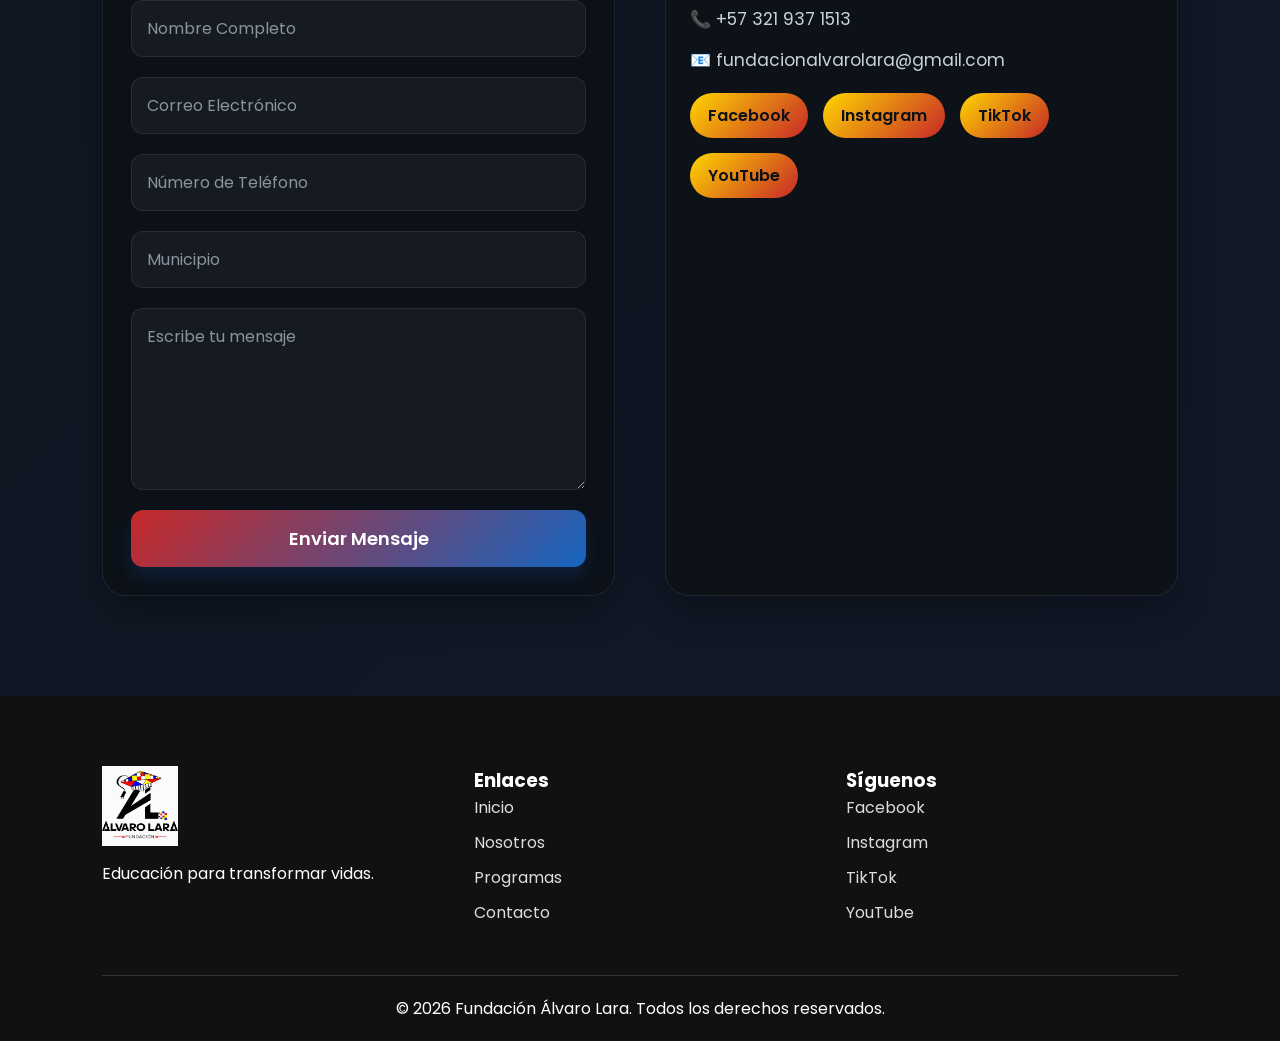
==== commit 12dbb5c4: "añadi unos meta para el nombre" ====
--- a/index.html
+++ b/index.html
@@ -10,6 +10,16 @@
 
 <meta name="description"
 content="Fundación Álvaro Lara ofrece cursos PreICFES, simulacros, orientación universitaria y preparación para las Pruebas Saber 11 en Tierralta, Córdoba.">
+
+<meta property="og:title" content="Fundación Álvaro Lara | PreICFES y Preparación Universitaria">
+
+<meta property="og:description" content="Cursos PreICFES, simulacros y preparación para las Pruebas Saber 11 en Tierralta, Córdoba.">
+
+<meta property="og:image" content="https://nyu-syb.github.io/Fundacion-AlvaroLara/imagenes/logo.png">
+
+<meta property="og:url" content="https://nyu-syb.github.io/Fundacion-AlvaroLara/">
+
+<meta property="og:type" content="website">
 
 <meta name="keywords"
 content="Fundación Álvaro Lara, PreICFES, ICFES, Saber 11, simulacros, Tierralta, Córdoba, educación, preparación universitaria, alvaro lara, alvaro, lara.">
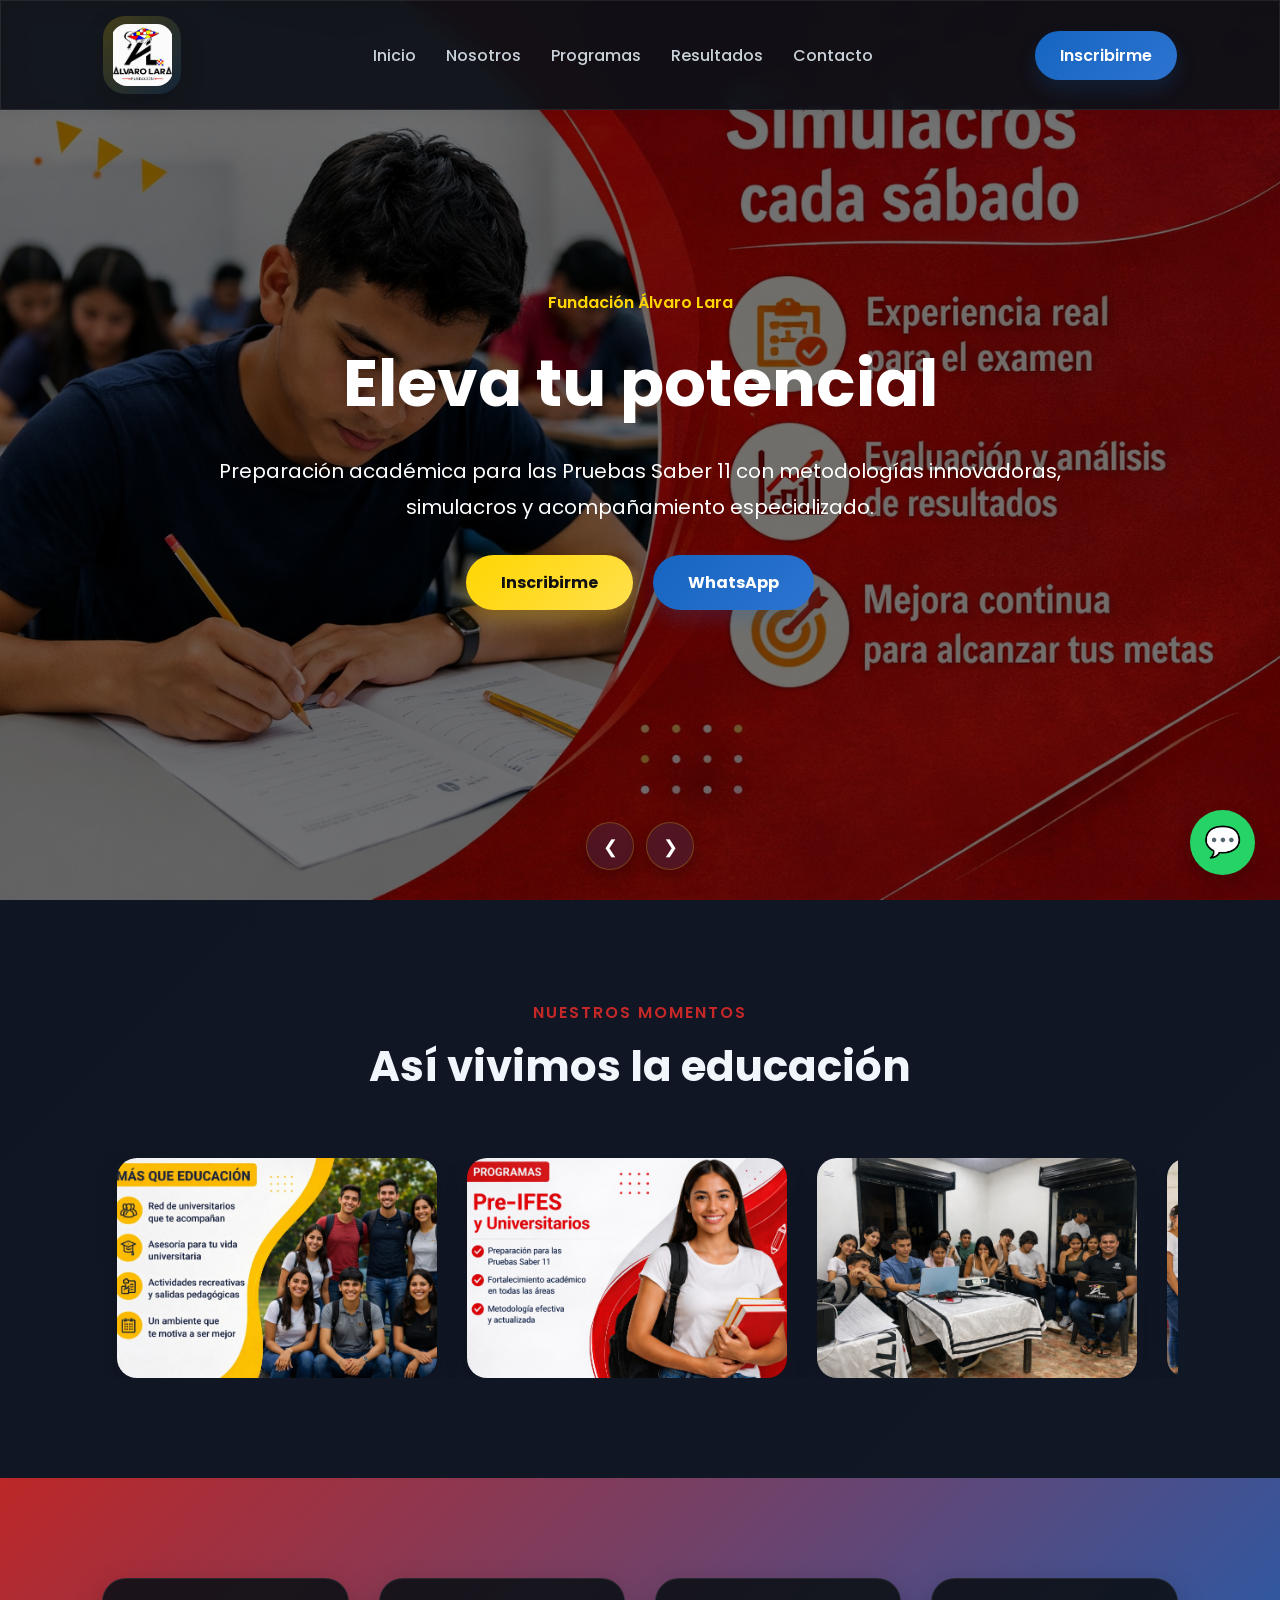
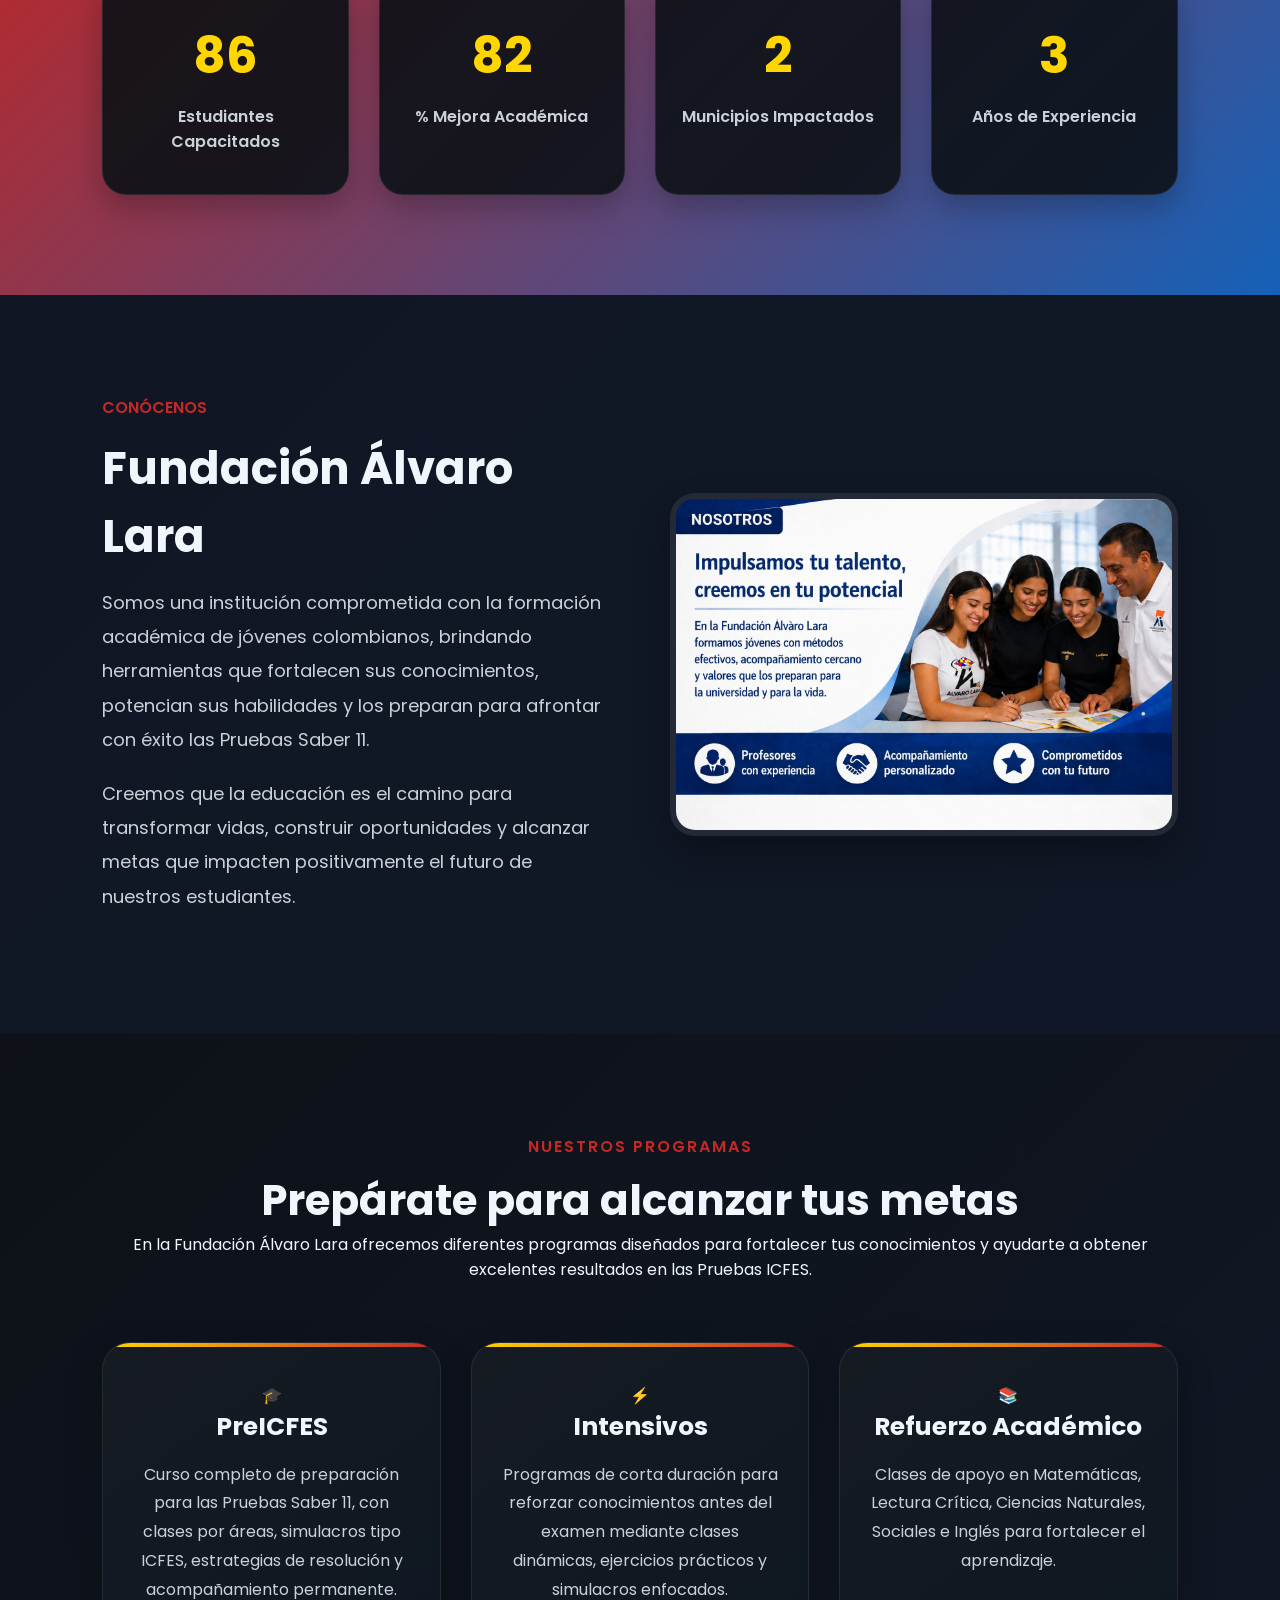
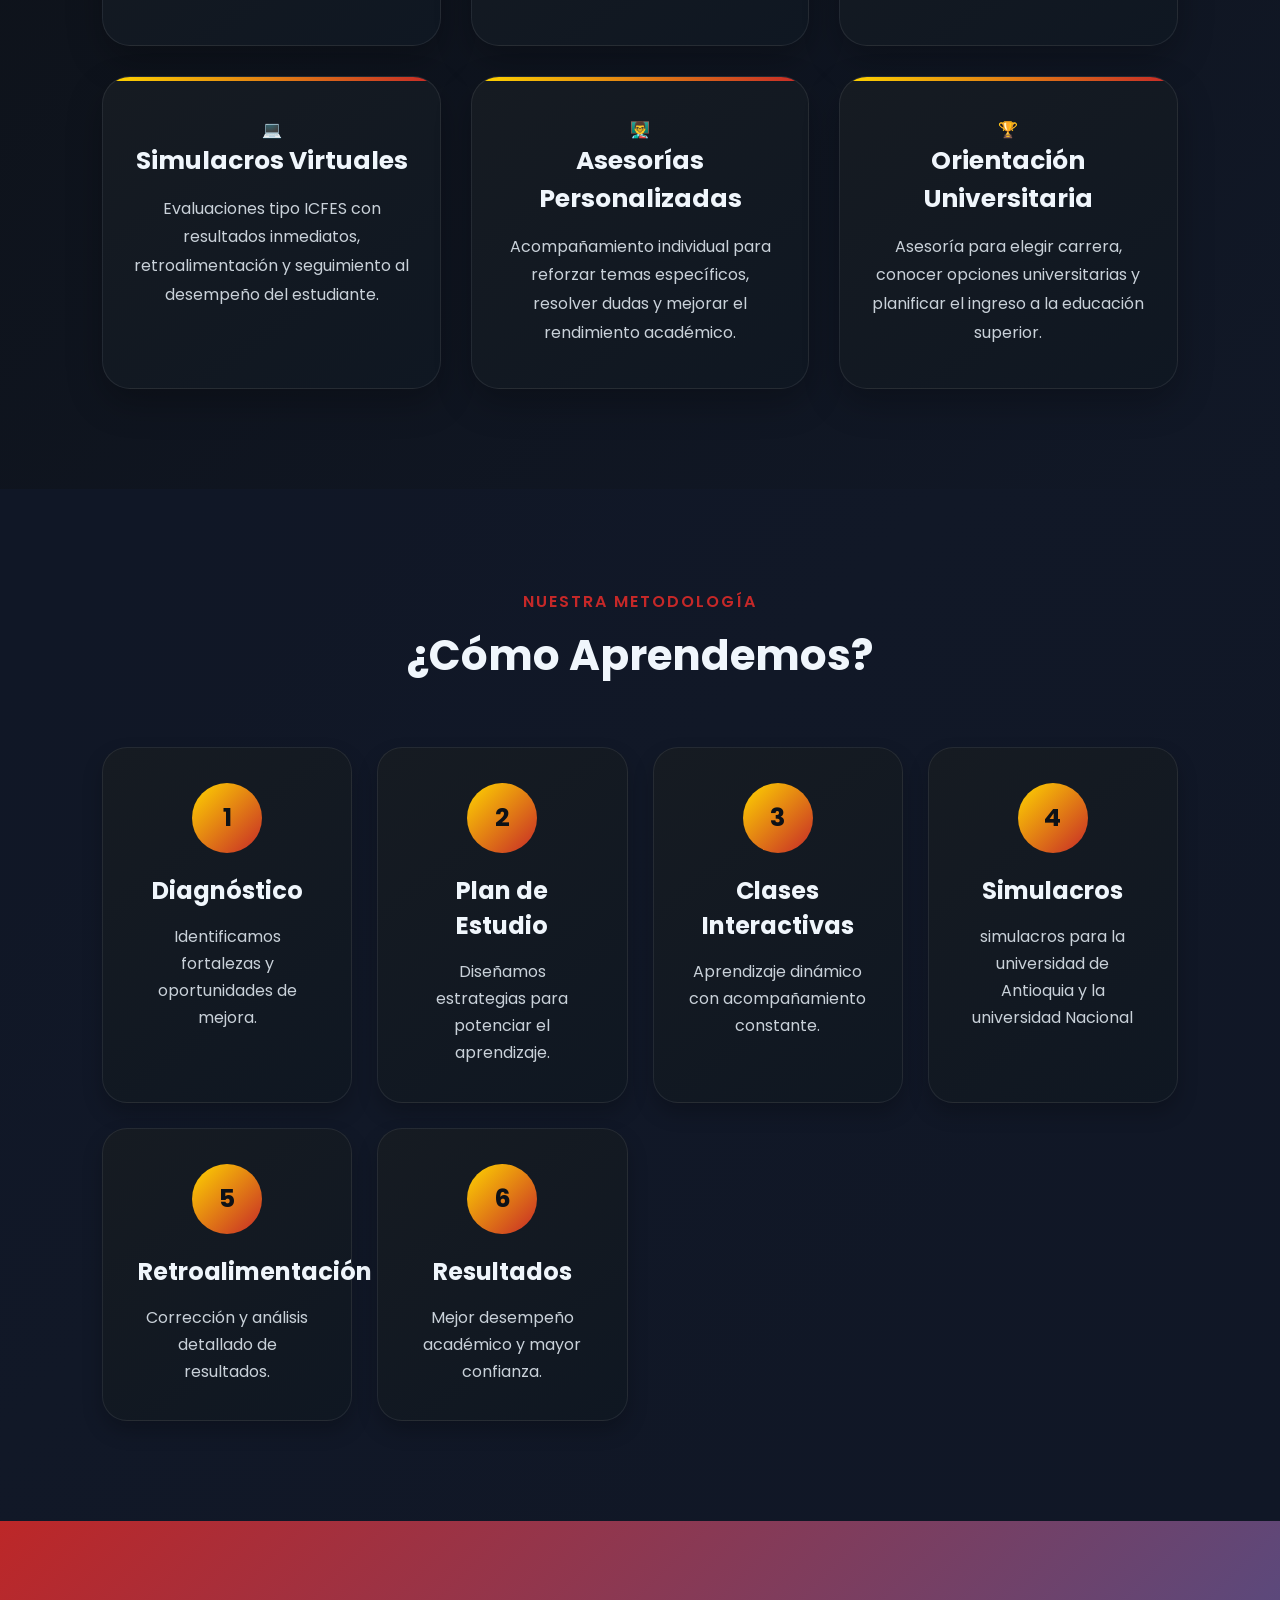
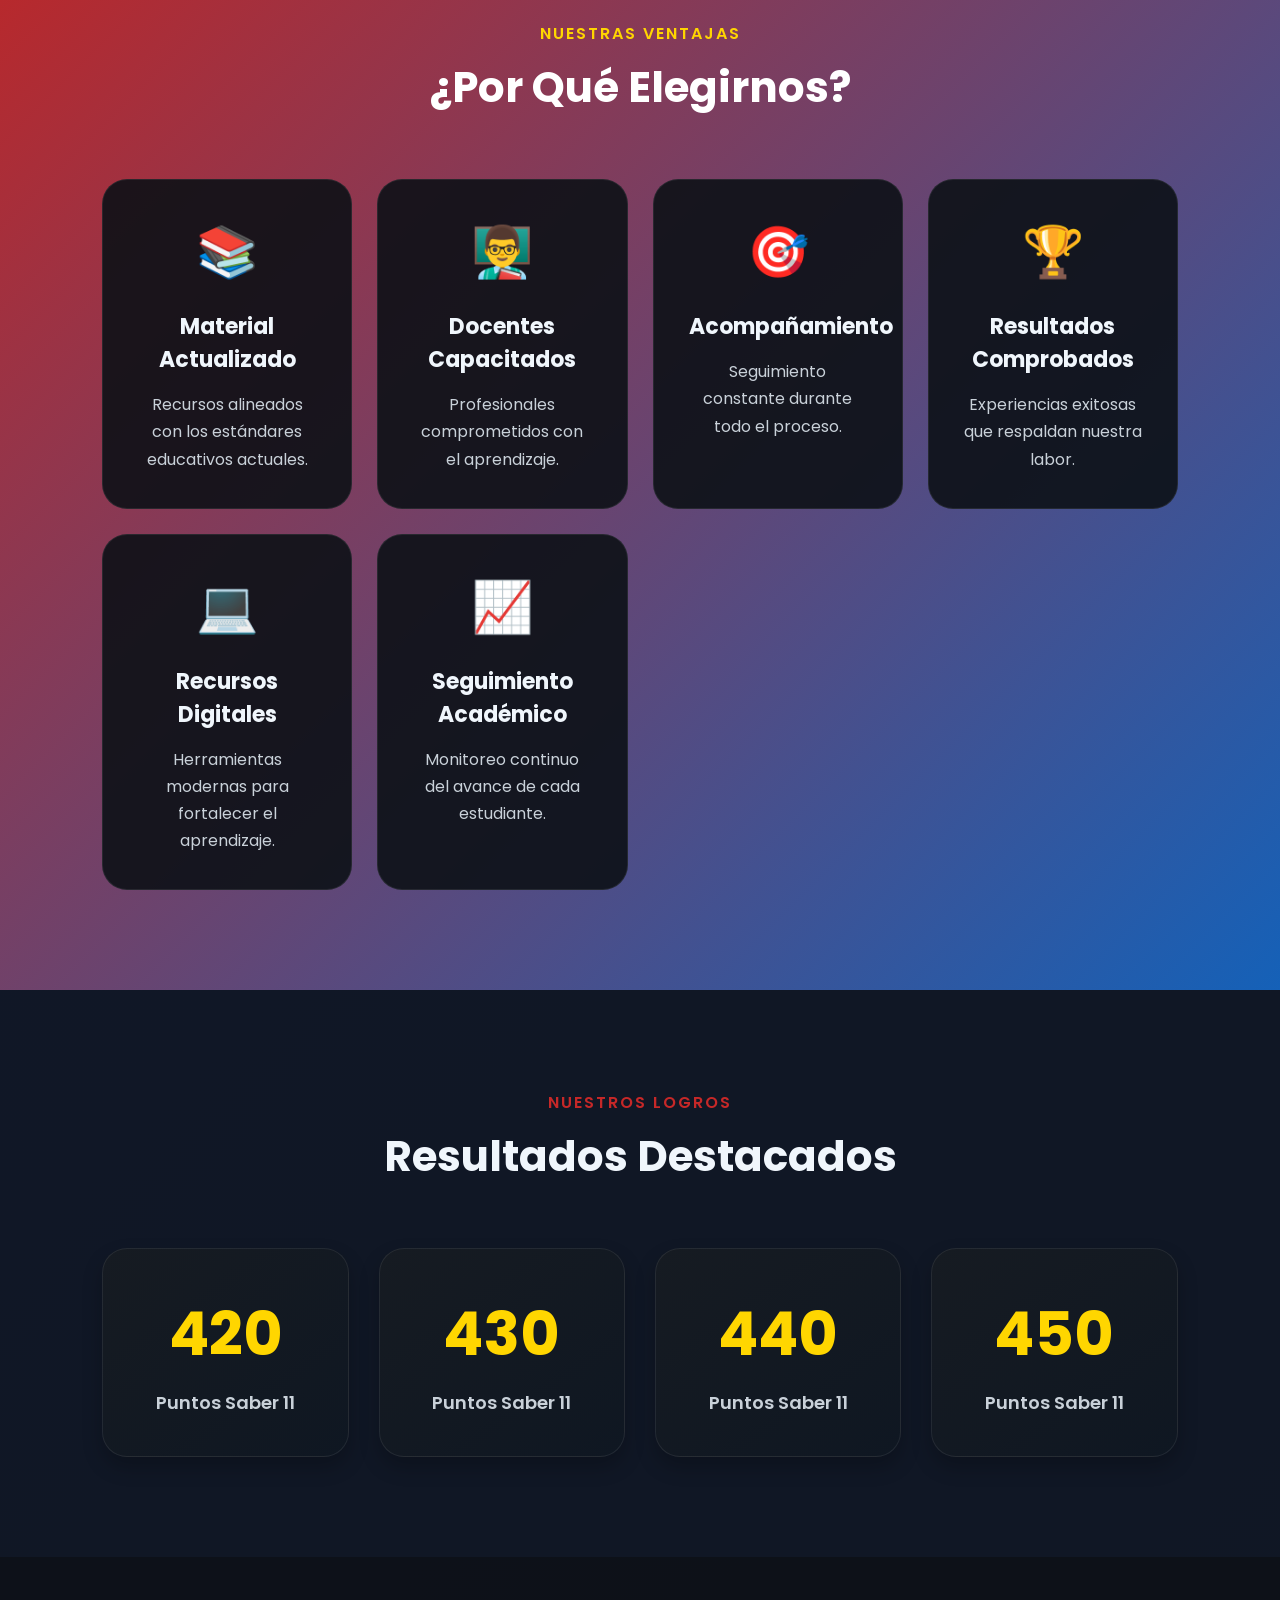
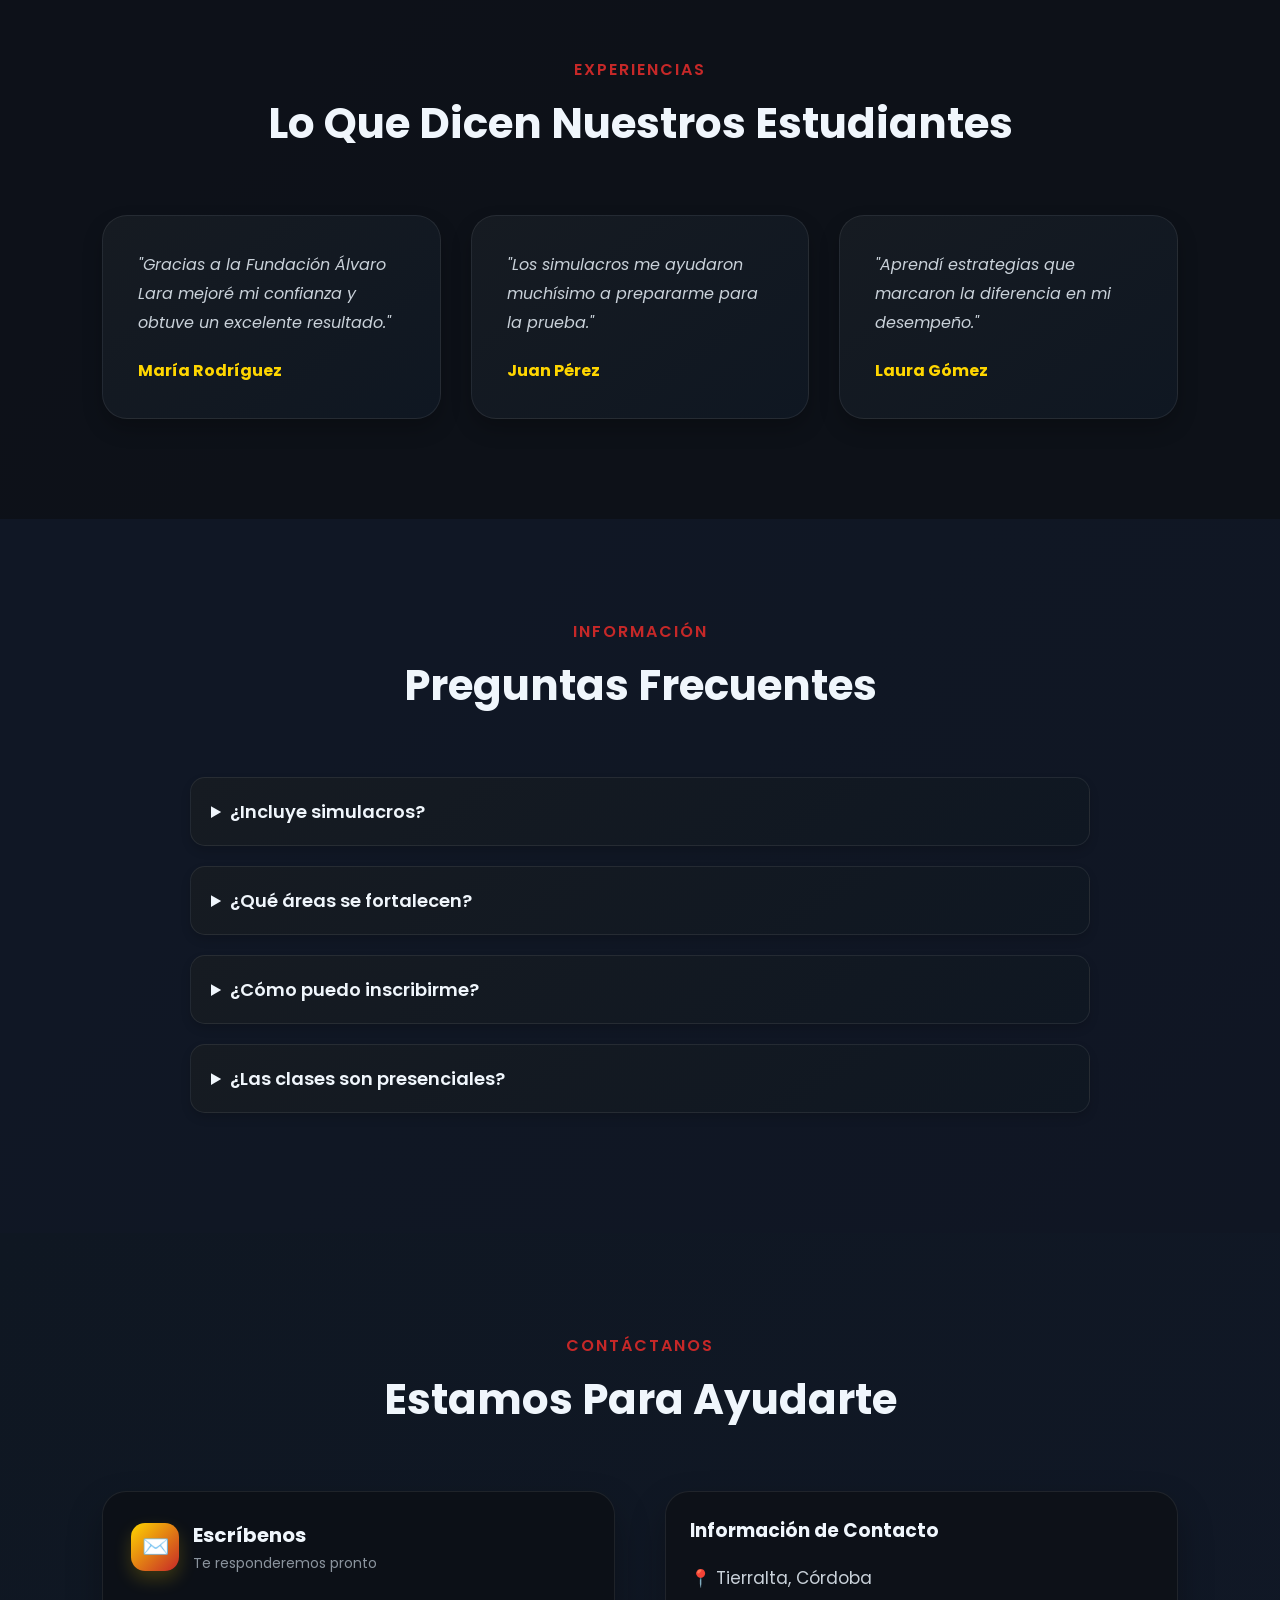
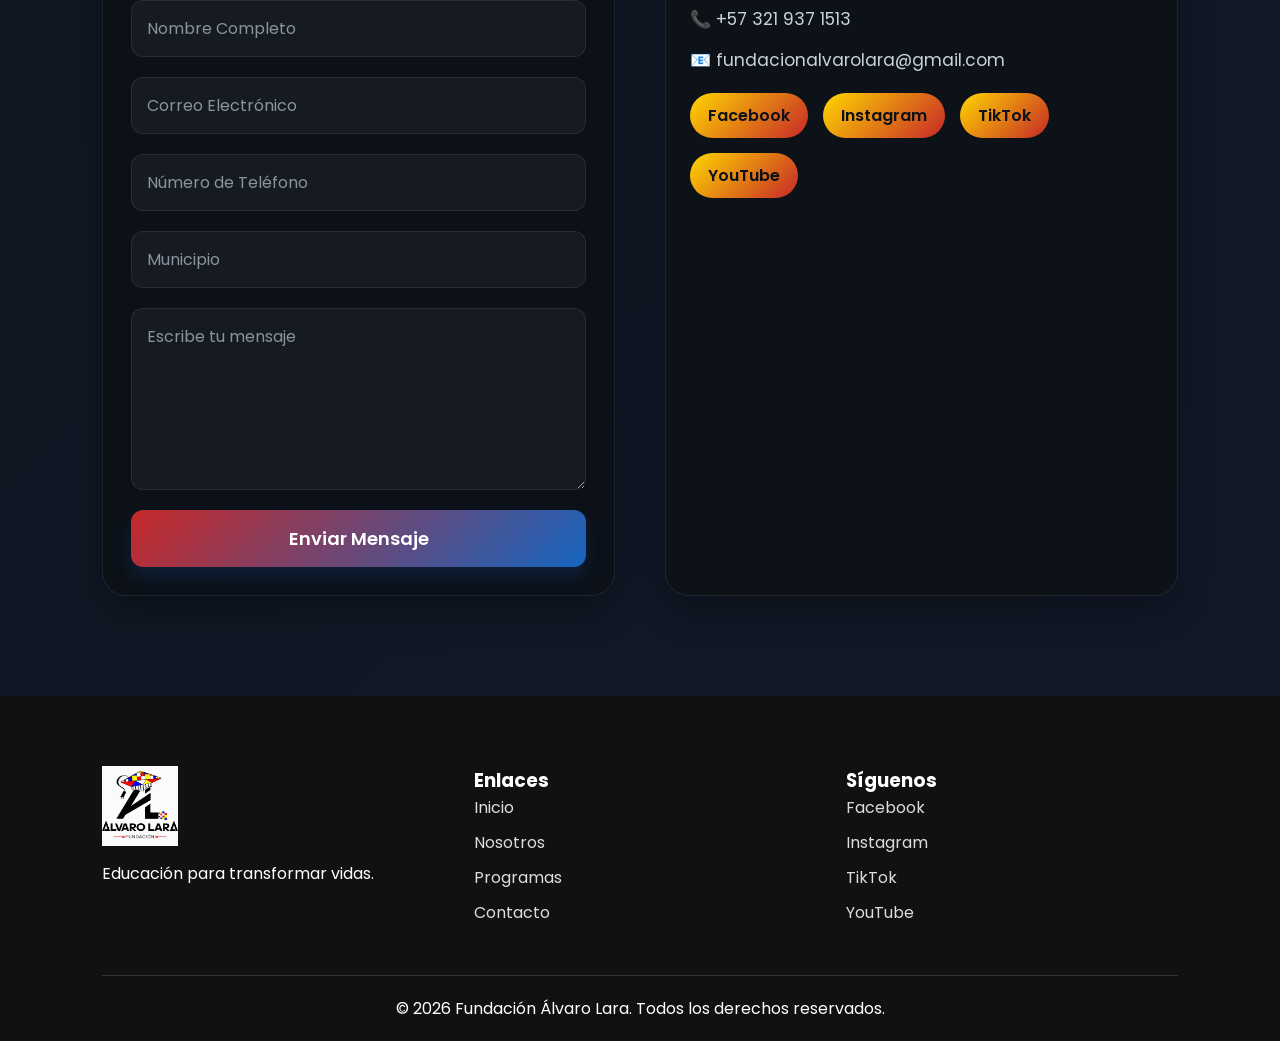
==== commit 6c217d92: "ajustes de palabras claves" ====
--- a/index.html
+++ b/index.html
@@ -22,7 +22,7 @@
 <meta property="og:type" content="website">
 
 <meta name="keywords"
-content="Fundación Álvaro Lara, PreICFES, ICFES, Saber 11, simulacros, Tierralta, Córdoba, educación, preparación universitaria, alvaro lara, alvaro, lara.">
+content="Fundación Álvaro Lara, Álvaro Lara, PreICFES, ICFES, Saber 11, simulacros, Tierralta, Córdoba, educación, preparación universitaria, alvaro lara, alvaro, lara.">
 
 <meta name="robots" content="index, follow">
 
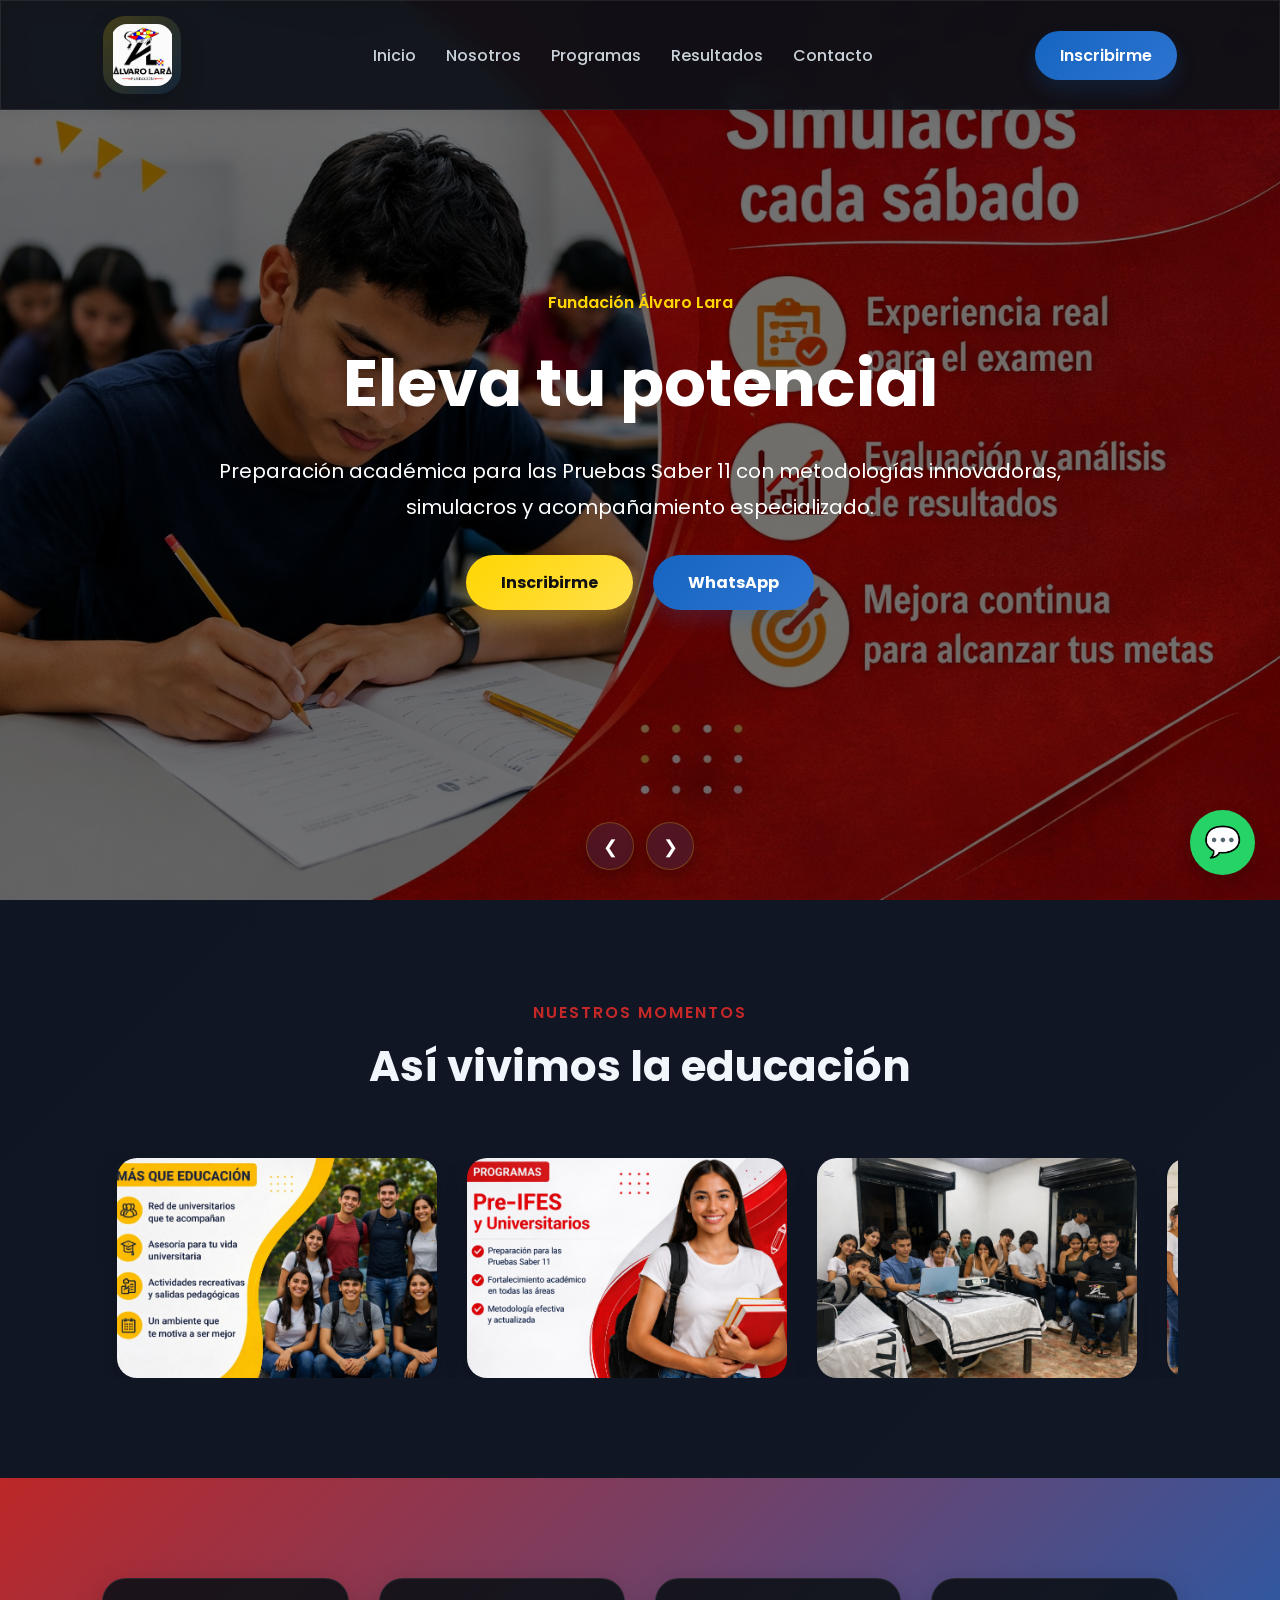
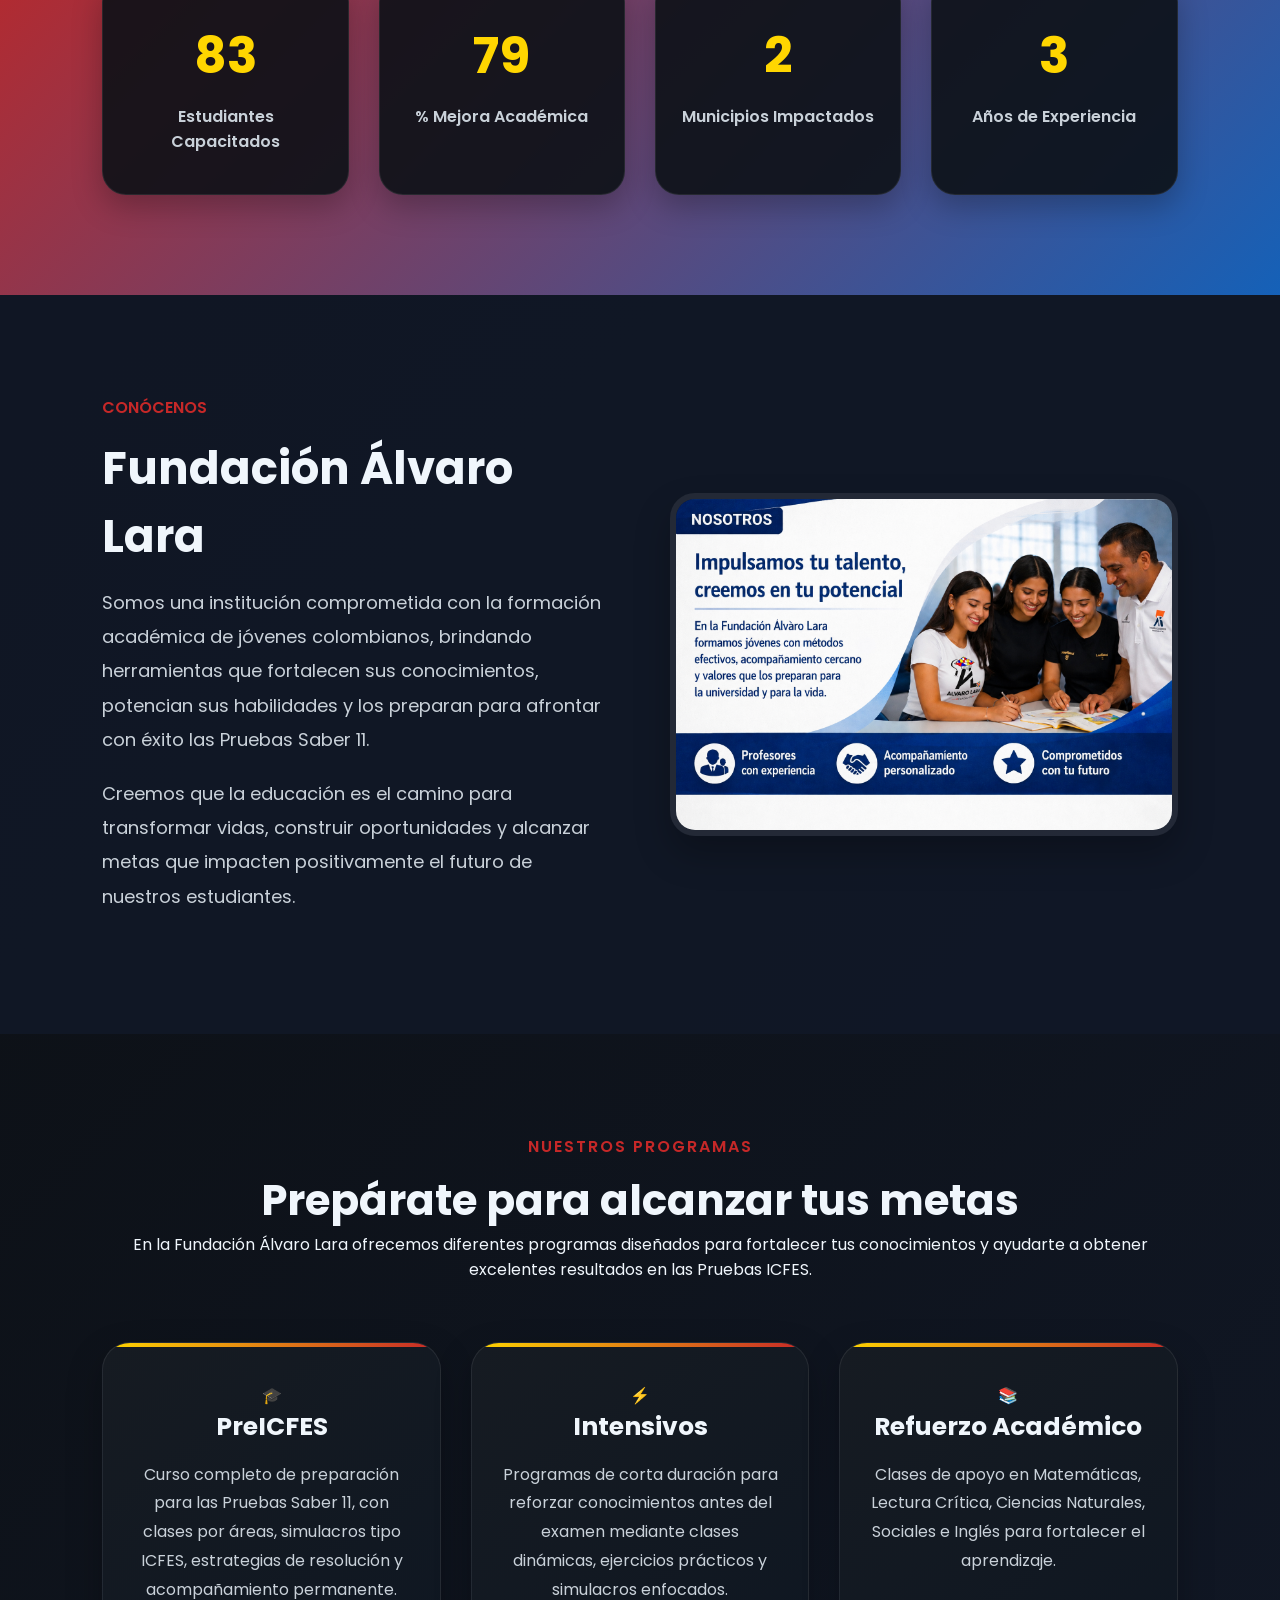
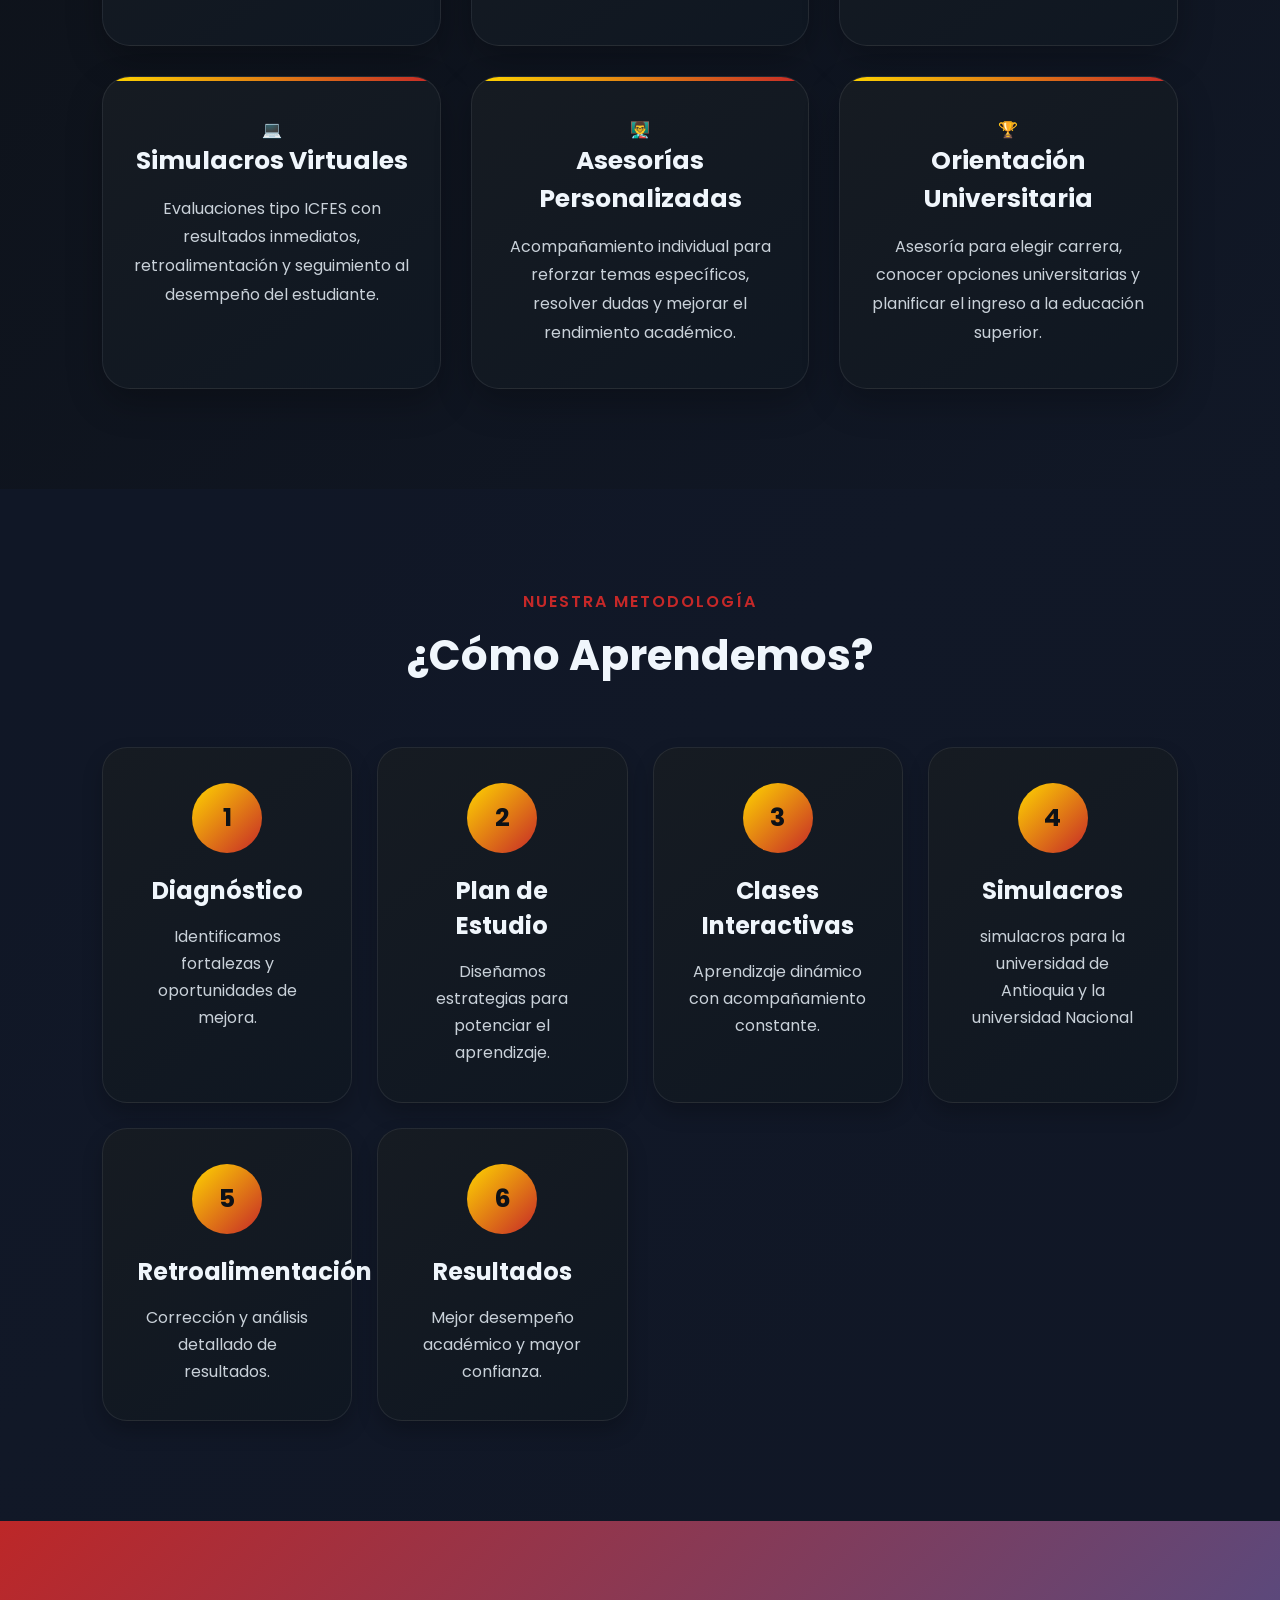
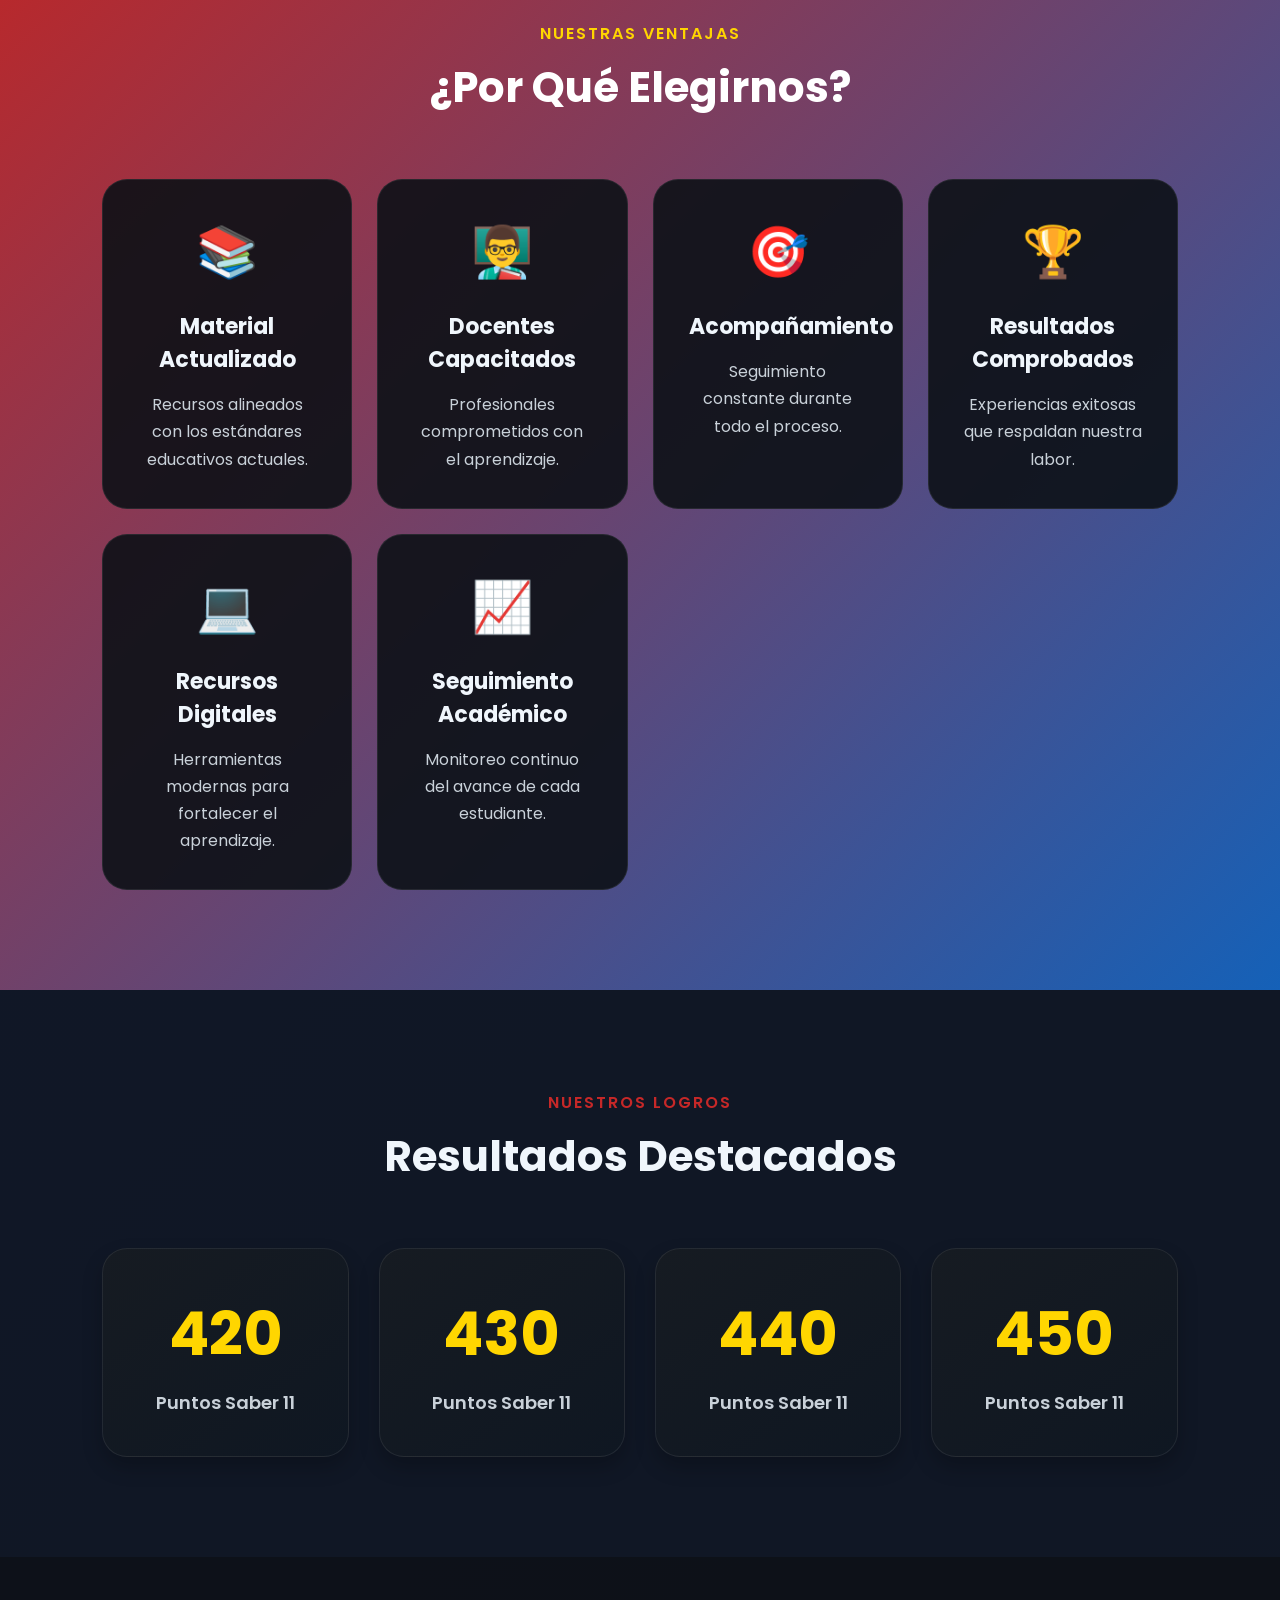
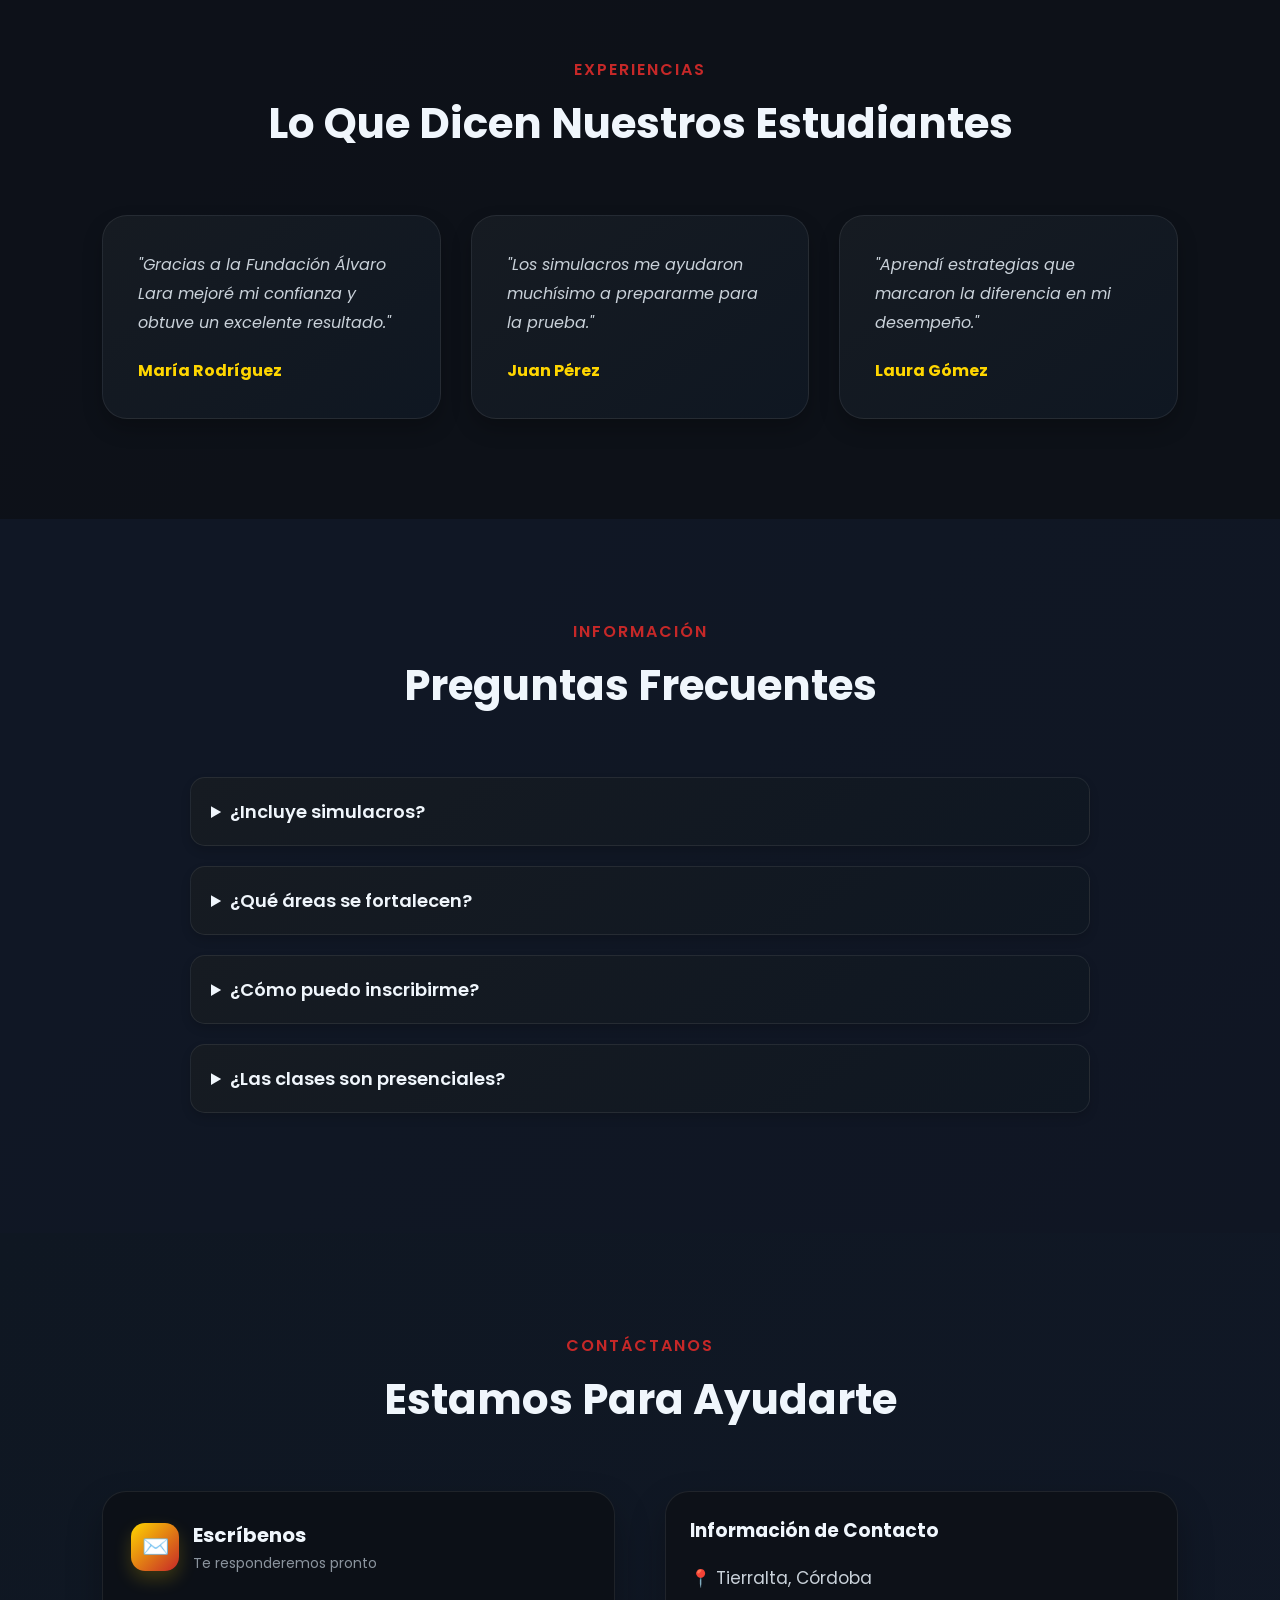
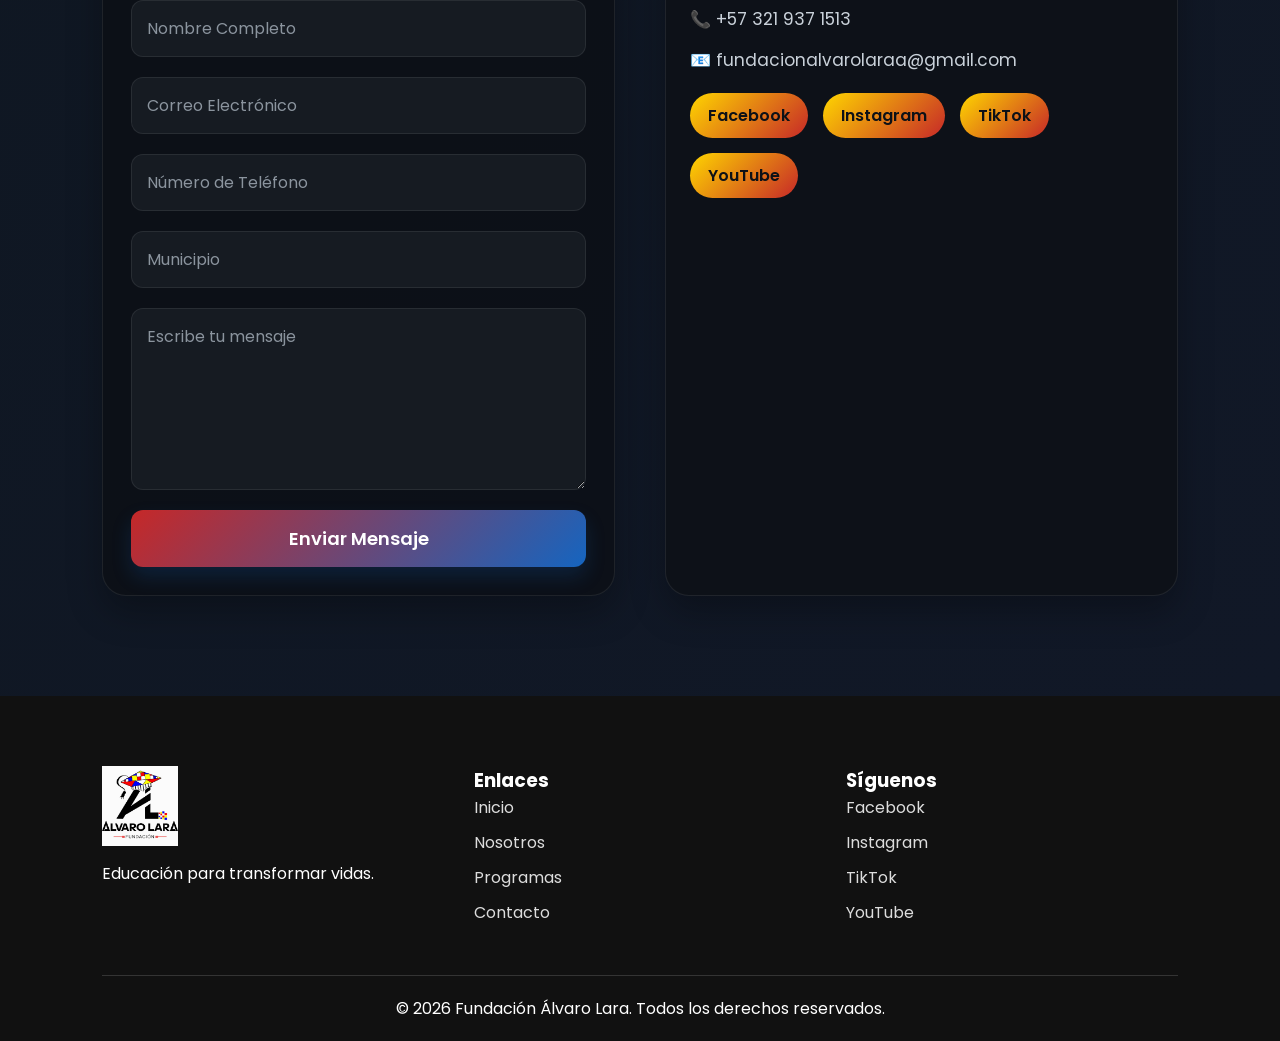
==== commit 97dea667: "cambien el correo de contactos" ====
--- a/index.html
+++ b/index.html
@@ -752,7 +752,7 @@
 
             <p>📞 +57 321 937 1513</p>
 
-            <p>📧 fundacionalvarolara@gmail.com</p>
+            <p>📧 fundacionalvarolaraa@gmail.com</p>
 
             <div class="redes-sociales">
 
